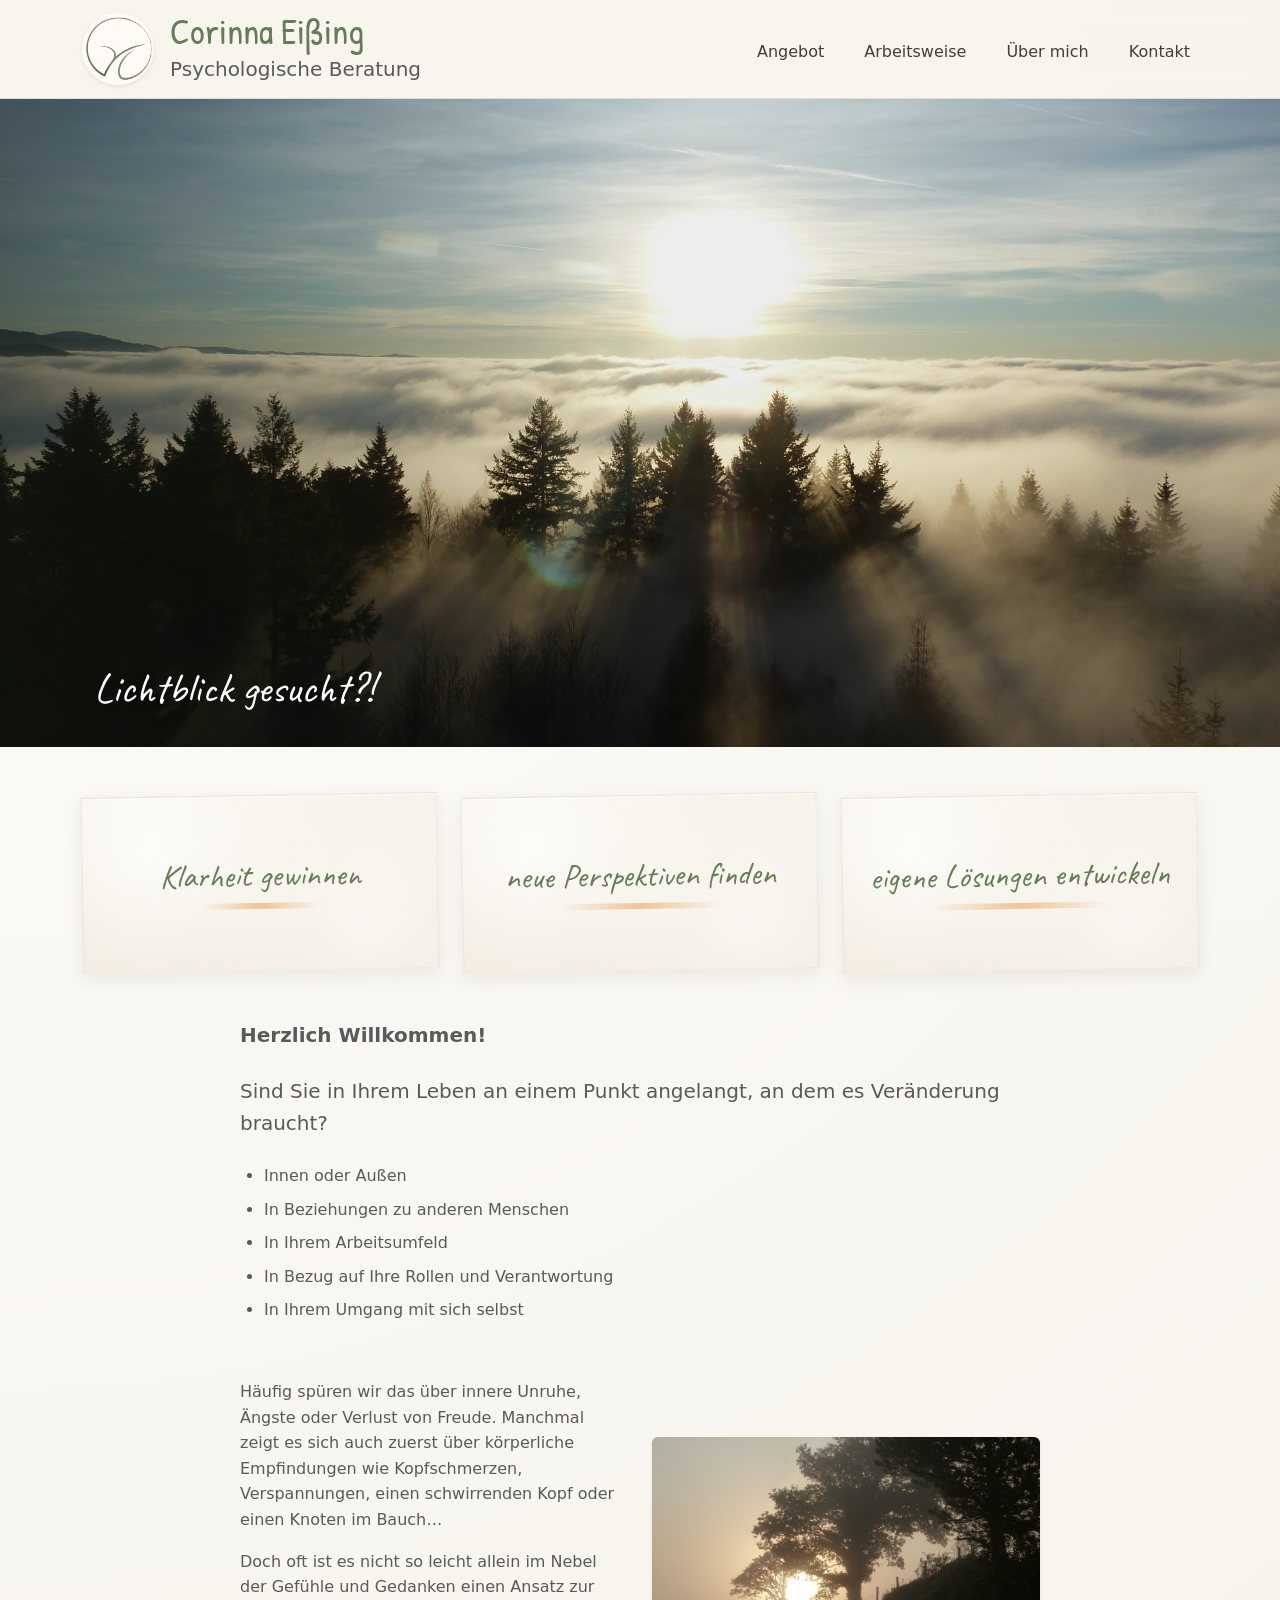
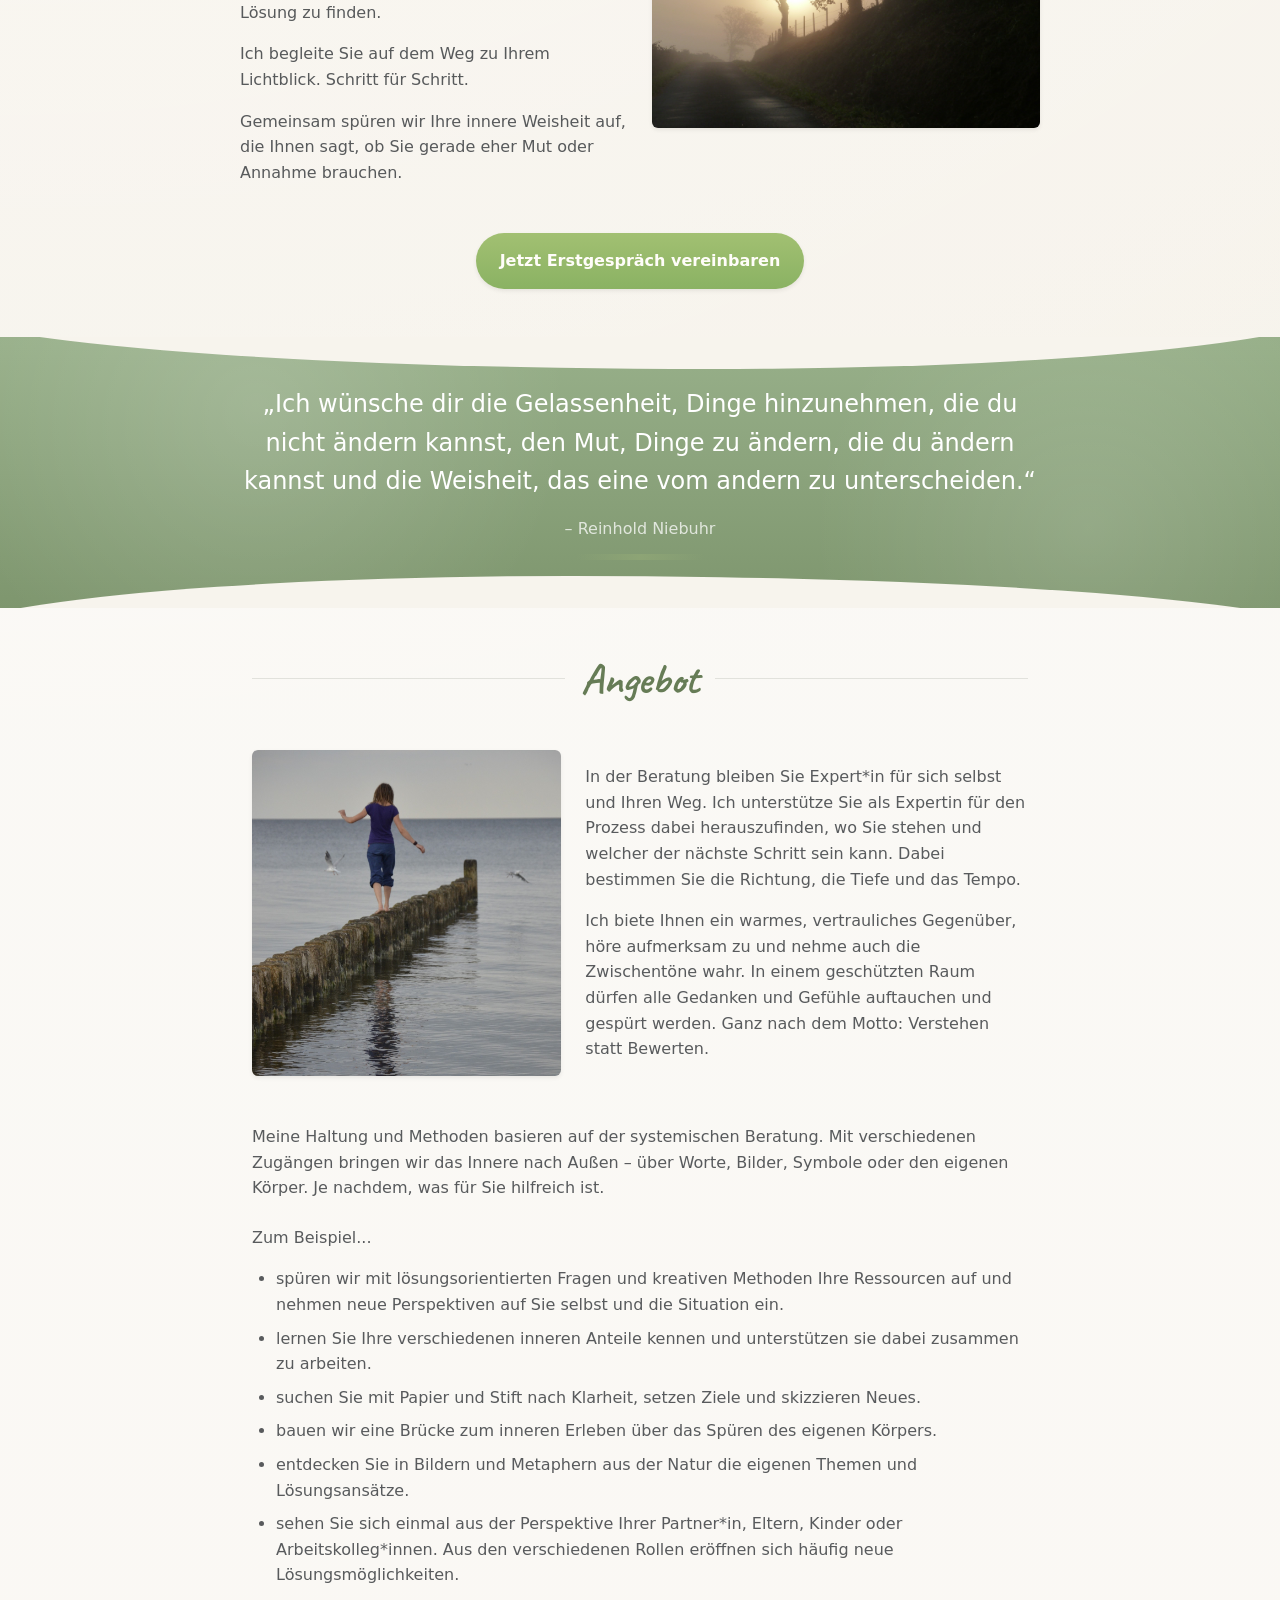
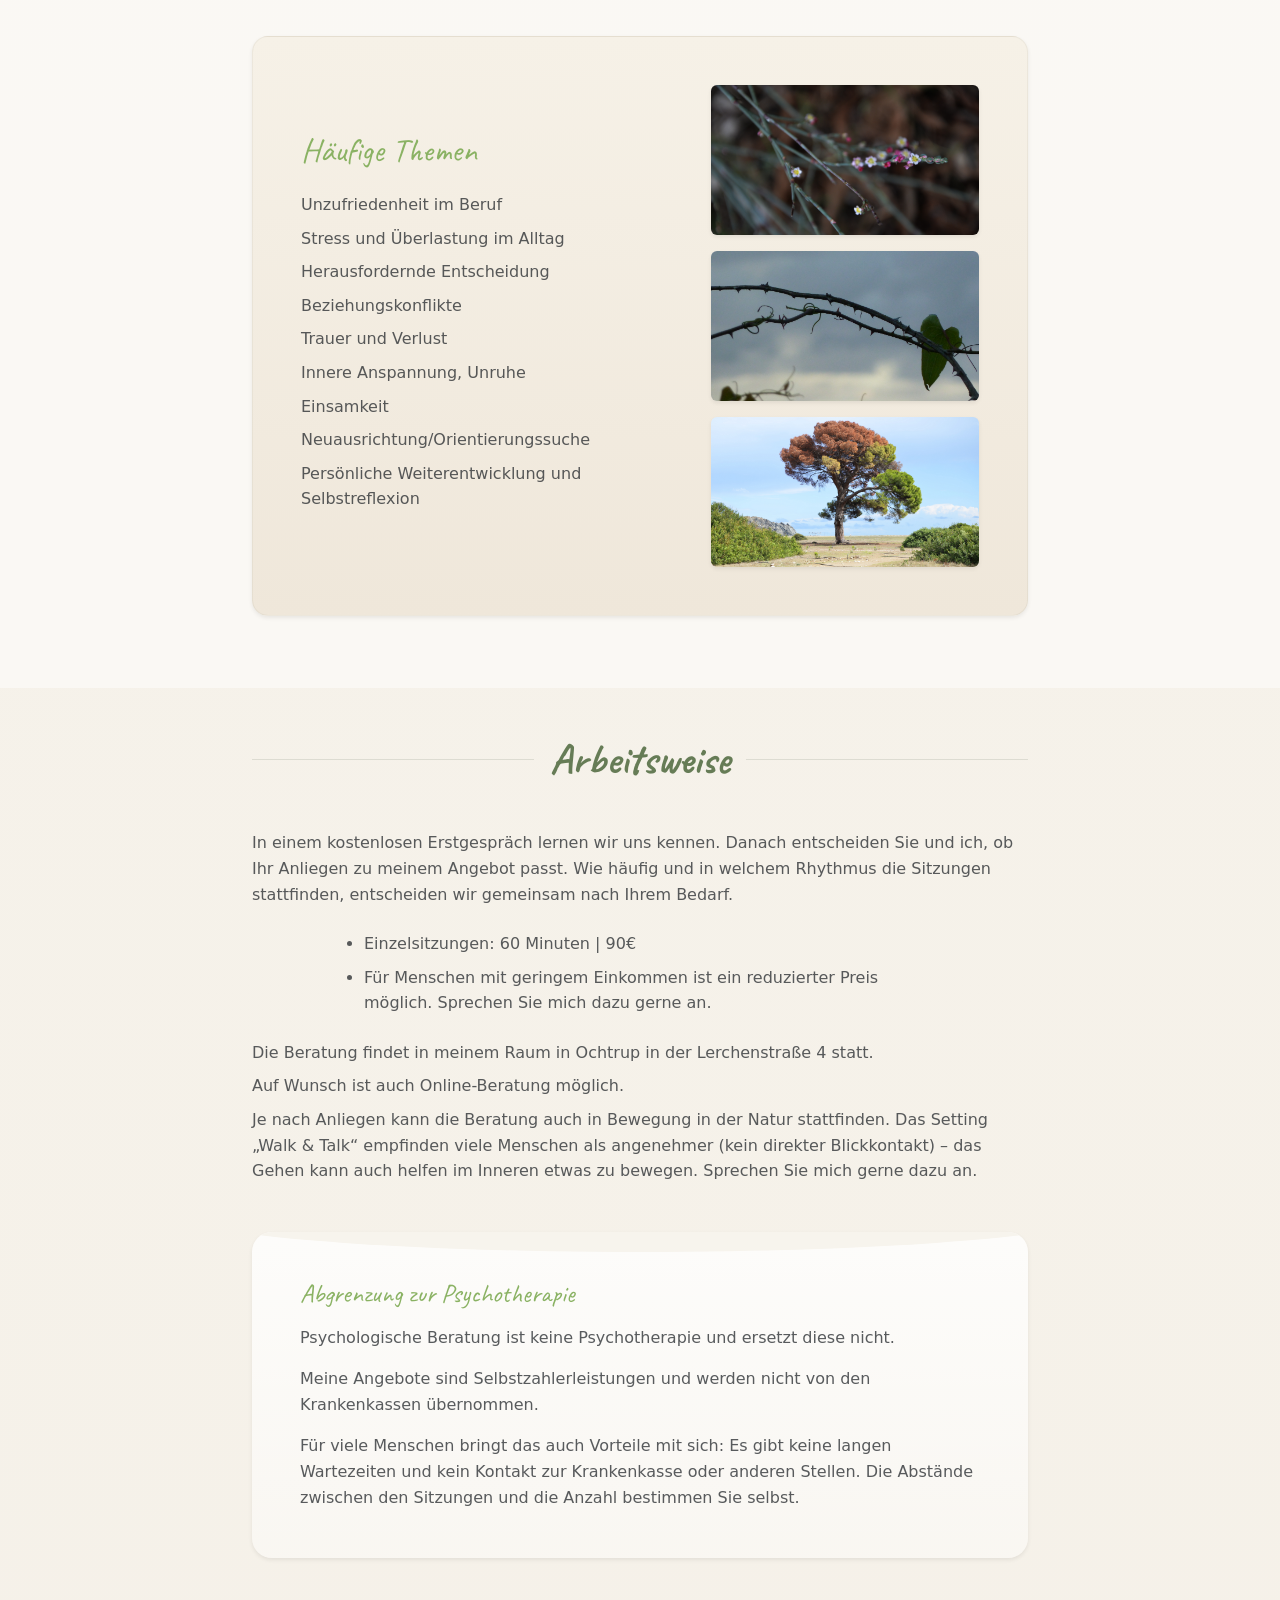
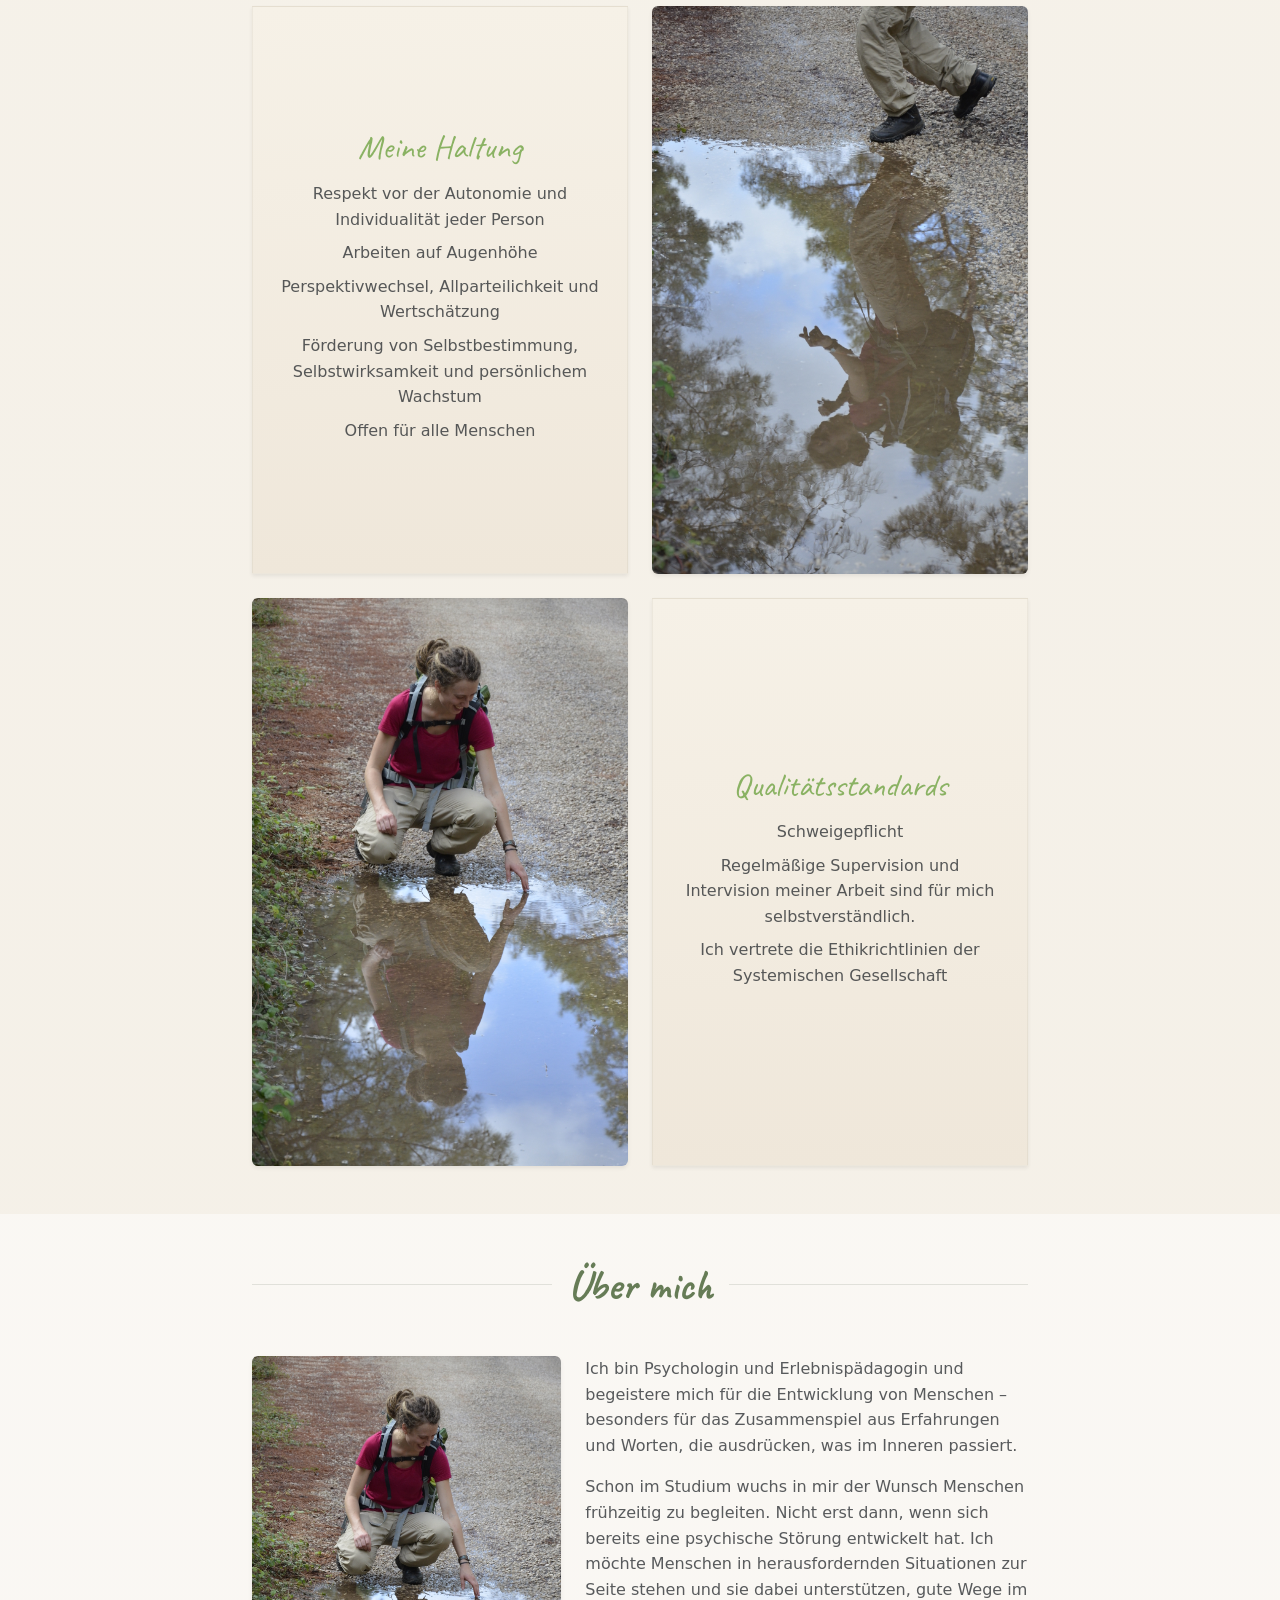
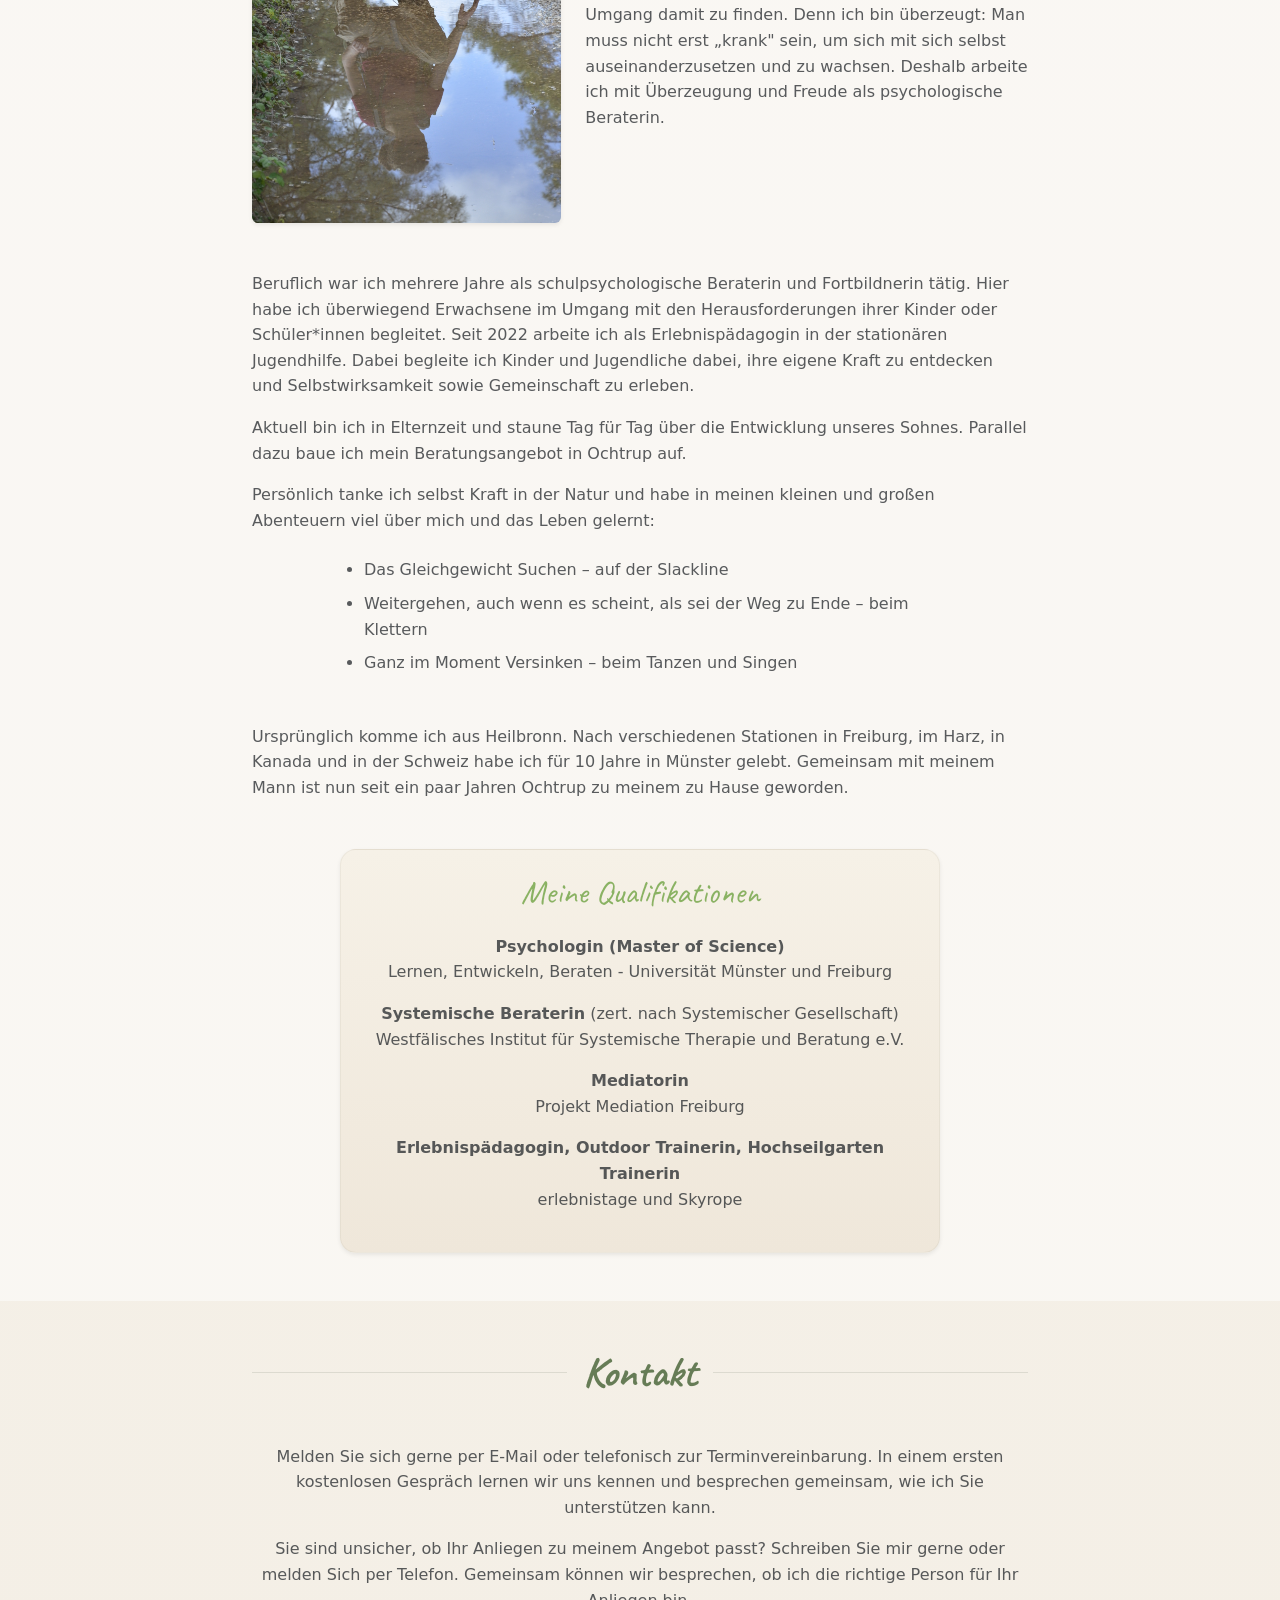
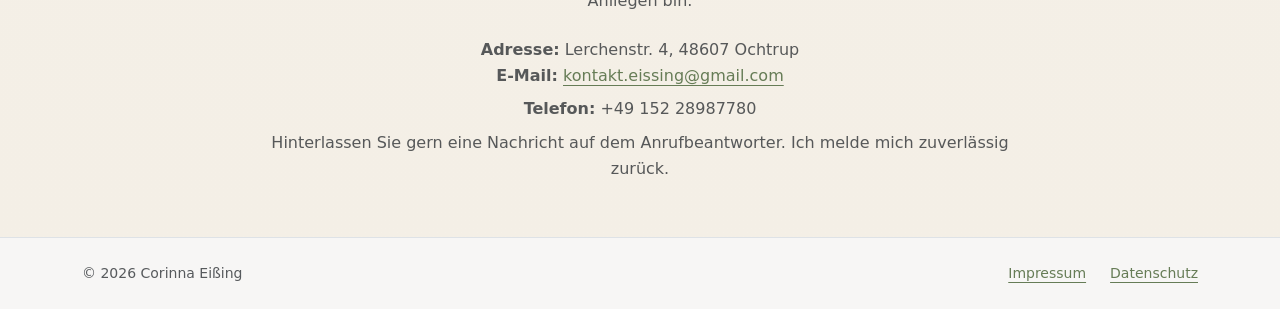
==== index.html @ 3eef124c "heading-2 verkleinert um zwischenüberschriften zu verkleinern" ====
<!DOCTYPE html>
<html lang="de">

<head>
  <meta charset="UTF-8" />
  <meta name="viewport" content="width=device-width, initial-scale=1" />
  <title>Corinna Eißing - Psychologische Beratung</title>
  <meta name="description" content="Psychologische Beratung in Ochtrup & online" />
  <link rel="preconnect" href="https://fonts.googleapis.com">
  <link rel="preconnect" href="https://fonts.gstatic.com" crossorigin>
  <link href="https://fonts.googleapis.com/css2?family=Caveat:wght@400..700&display=swap" rel="stylesheet">
  <link href="https://fonts.googleapis.com/css2?family=Patrick+Hand&display=swap" rel="stylesheet">
  <!-- Bootstrap 5 CSS -->
  <link href="https://cdn.jsdelivr.net/npm/bootstrap@5.3.3/dist/css/bootstrap.min.css" rel="stylesheet"
    integrity="sha384-QWTKZyjpPEjISv5WaRU9OFeRpok6YctnYmDr5pNlyT2bRjXh0JMhjY6hW+ALEwIH" crossorigin="anonymous">
  <link rel="stylesheet" href="styles.css" />
</head>

<body>
  <a class="skip-link" href="#main">Zum Inhalt springen</a>

  <header class="site-header sticky-top">
    <nav class="navbar navbar-expand-lg py-2">
      <div class="container">
        <a class="navbar-brand d-flex align-items-center gap-3" href="#">
          <img src="images/Logo.JPEG" alt="Logo" class="rounded-circle shadow-sm"
            style="width: 4.5rem; height: 4.5rem; object-fit: cover;" />
          <div>
            <div class="brand-title lh-1 m-0">Corinna Eißing</div>
            <p class="brand-subtitle m-0 mt-1 text-muted">Psychologische Beratung</p>
          </div>
        </a>
        <button class="navbar-toggler border-0" type="button" data-bs-toggle="collapse" data-bs-target="#site-nav"
          aria-controls="site-nav" aria-expanded="false" aria-label="Navigation öffnen">
          <span class="navbar-toggler-icon"></span>
        </button>

        <div class="collapse navbar-collapse justify-content-end" id="site-nav">
          <ul class="navbar-nav gap-lg-4 mt-3 mt-lg-0 text-center text-lg-start">
            <li class="nav-item"><a class="nav-link custom-nav-link" href="#offers">Angebot</a></li>
            <li class="nav-item"><a class="nav-link custom-nav-link" href="#arbeitsweise">Arbeitsweise</a></li>
            <li class="nav-item"><a class="nav-link custom-nav-link" href="#about">Über mich</a></li>
            <li class="nav-item"><a class="nav-link custom-nav-link" href="#contact">Kontakt</a></li>
          </ul>
        </div>
      </div>
    </nav>
  </header>

  <main id="main">
    <section class="hero position-relative">
      <div class="hero-image" role="img" aria-label="Waldweg in warmem Abendlicht"></div>
      <div class="position-absolute top-0 start-0 w-100 h-100 d-flex align-items-center">
        <div class="container position-relative w-100 h-100">
          <div class="hero-copy position-absolute bottom-0 start-0 p-3 p-md-4">
            <p class="text-white m-0 text-shadow">Lichtblick gesucht?!</p>
          </div>
        </div>
      </div>
    </section>

    <section class="py-5 bg-transparent">
      <div class="container">
        <div class="row g-4 mb-5 justify-content-center">
          <div class="col-md-4">
            <article class="prompt-card h-100 d-flex align-items-center justify-content-center p-4">
              <h2 class="m-0 schlagwort">Klarheit gewinnen</h2>
            </article>
          </div>
          <div class="col-md-4">
            <article class="prompt-card h-100 d-flex align-items-center justify-content-center p-4">
              <h2 class="m-0 schlagwort">neue Perspektiven finden</h2>
            </article>
          </div>
          <div class="col-md-4">
            <article class="prompt-card h-100 d-flex align-items-center justify-content-center p-4">
              <h2 class="m-0 schlagwort">eigene Lösungen entwickeln</h2>
            </article>
          </div>
        </div>

        <div class="mx-auto text-start" style="max-width: 800px;">
          <p class="mb-4 text-muted fs-5"><strong>Herzlich Willkommen!</strong></p>
          <p class="mb-4 text-muted fs-5">Sind Sie in Ihrem Leben an einem Punkt angelangt, an dem es
            Veränderung braucht?</p>
          <ul class="text-muted mb-5 text-start d-inline-block mx-auto ps-4">
            <li class="mb-2">Innen oder Außen</li>
            <li class="mb-2">In Beziehungen zu anderen Menschen</li>
            <li class="mb-2">In Ihrem Arbeitsumfeld</li>
            <li class="mb-2">In Bezug auf Ihre Rollen und Verantwortung</li>
            <li class="mb-2">In Ihrem Umgang mit sich selbst</li>
          </ul>

          <div class="row align-items-center mb-5 g-4 text-start">
            <div class="col-md-6">
              <p class="text-muted mb-3">Häufig spüren wir das über innere Unruhe, Ängste oder Verlust von Freude.
                Manchmal zeigt es sich auch zuerst über körperliche Empfindungen wie Kopfschmerzen, Verspannungen, einen
                schwirrenden Kopf oder einen Knoten im Bauch…</p>
              <p class="text-muted mb-3">Doch oft ist es nicht so leicht allein im Nebel der Gefühle und Gedanken einen
                Ansatz zur Lösung zu finden.</p>
              <p class="text-muted mb-3">Ich begleite Sie auf dem Weg zu Ihrem Lichtblick. Schritt für Schritt.</p>
              <p class="text-muted mb-0">Gemeinsam spüren wir Ihre innere Weisheit auf, die Ihnen sagt, ob Sie gerade
                eher Mut oder Annahme brauchen.</p>
            </div>
            <div class="col-md-6">
              <img src="images/Nebel.JPG" alt="Nebel der Gefühle" class="img-fluid rounded shadow-sm w-100">
            </div>
          </div>

          <div class="text-center">
            <a href="#contact" class="btn btn-primary rounded-pill px-4 py-3 fw-bold shadow-sm custom-btn">Jetzt
              Erstgespräch vereinbaren</a>
          </div>
        </div>
      </div>
    </section>

    <section class="cta-band py-5 text-white text-center position-relative overflow-hidden">
      <div class="container position-relative z-1">
        <p class="fs-4 mb-0 mx-auto accent-line " style="max-width: 800px; text-wrap: balance;">
          „Ich wünsche dir die Gelassenheit, Dinge hinzunehmen, die du nicht ändern kannst, den Mut, Dinge zu ändern,
          die du ändern kannst und die Weisheit, das eine vom andern zu unterscheiden.“<br />
          <cite class="fs-6 opacity-75 mt-3 d-block fst-normal">– Reinhold Niebuhr</cite>
        </p>
      </div>
    </section>

    <section id="offers" class="py-5 bg-white bg-opacity-50">
      <div class="container" style="max-width: 800px;">
        <h2 class="section-title text-center mb-5">Angebot</h2>
        <div class="row align-items-center mb-5 g-4">
          <div class="col-md-5">
            <img src="images/Schritt.JPG" alt="Der nächste Schritt" class="img-fluid rounded shadow-sm w-100"
              style="max-height: 350px; object-fit: cover;">
          </div>
          <div class="col-md-7 text-start">
            <p class="text-muted mb-3">In der Beratung bleiben Sie Expert*in für sich selbst und Ihren Weg. Ich
              unterstütze Sie als Expertin für den Prozess dabei herauszufinden, wo Sie stehen und welcher der nächste
              Schritt sein kann. Dabei bestimmen Sie die Richtung, die Tiefe und das Tempo.</p>
            <p class="text-muted mb-0">Ich biete Ihnen ein warmes, vertrauliches Gegenüber, höre aufmerksam zu und nehme
              auch die Zwischentöne wahr. In einem geschützten Raum dürfen alle Gedanken und Gefühle auftauchen und
              gespürt werden. Ganz nach dem Motto: Verstehen statt Bewerten. </p>
          </div>
        </div>
        <p class="text-muted text-start mb-4">Meine Haltung und Methoden basieren auf der systemischen Beratung. Mit
          verschiedenen Zugängen bringen wir das Innere nach Außen – über Worte, Bilder, Symbole oder den eigenen
          Körper. Je nachdem, was für Sie hilfreich ist.</p>
        <p class="text-muted text-start mb-3">Zum Beispiel... </p>
        <ul class="text-muted mb-5 ps-4 text-start">
          <li class="mb-2">spüren wir mit lösungsorientierten Fragen und kreativen Methoden Ihre Ressourcen auf und
            nehmen neue Perspektiven auf Sie selbst und die Situation ein.</li>
          <li class="mb-2">lernen Sie Ihre verschiedenen inneren Anteile kennen und unterstützen sie dabei zusammen zu
            arbeiten.</li>
          <li class="mb-2">suchen Sie mit Papier und Stift nach Klarheit, setzen Ziele und skizzieren Neues.</li>
          <li class="mb-2">bauen wir eine Brücke zum inneren Erleben über das Spüren des eigenen Körpers.</li>
          <li class="mb-2">entdecken Sie in Bildern und Metaphern aus der Natur die eigenen Themen und Lösungsansätze.
          </li>
          <li class="mb-2">sehen Sie sich einmal aus der Perspektive Ihrer Partner*in, Eltern, Kinder oder
            Arbeitskolleg*innen. Aus den verschiedenen Rollen eröffnen sich häufig neue Lösungsmöglichkeiten.</li>
        </ul>

        <div class="info-box p-4 p-md-5 rounded-4 shadow-sm mb-4">
          <div class="row align-items-center g-4">
            <div class="col-md-7 text-center text-md-start">
              <h3 class="mb-4 text-center text-md-start kasten-titel">Häufige Themen</h3>
              <ul class="list-unstyled m-0 text-muted text-center text-md-start">
                <li class="mb-2">Unzufriedenheit im Beruf</li>
                <li class="mb-2">Stress und Überlastung im Alltag</li>
                <li class="mb-2">Herausfordernde Entscheidung</li>
                <li class="mb-2">Beziehungskonflikte</li>
                <li class="mb-2">Trauer und Verlust</li>
                <li class="mb-2">Innere Anspannung, Unruhe</li>
                <li class="mb-2">Einsamkeit</li>
                <li class="mb-2">Neuausrichtung/Orientierungssuche</li>
                <li class="mb-2">Persönliche Weiterentwicklung und Selbstreflexion</li>
              </ul>
            </div>
            <div class="col-md-5">
              <div class="d-flex flex-column gap-3">
                <img src="images/Zweig.JPG" alt="Zweig" class="img-fluid rounded shadow-sm w-100"
                  style="max-height: 150px; object-fit: cover;">
                <img src="images/Herz.JPG" alt="Herz" class="img-fluid rounded shadow-sm w-100"
                  style="max-height: 150px; object-fit: cover;">
                <img src="images/Baum.JPG" alt="Baum" class="img-fluid rounded shadow-sm w-100"
                  style="max-height: 150px; object-fit: cover;">
              </div>
            </div>
          </div>
        </div>
      </div>
    </section>

    <section id="arbeitsweise" class="py-5 bg-transparent">
      <div class="container" style="max-width: 800px;">
        <h2 class="section-title text-start mb-5">Arbeitsweise</h2>
        <p class="text-muted text-start mb-4">In einem kostenlosen Erstgespräch lernen wir uns kennen. Danach
          entscheiden Sie und ich, ob Ihr Anliegen zu meinem Angebot passt. Wie häufig und in welchem Rhythmus die
          Sitzungen stattfinden, entscheiden wir gemeinsam nach Ihrem Bedarf.</p>
        <ul class="text-muted mb-4 ps-4 text-start mx-auto" style="max-width: 600px;">
          <li class="mb-2">Einzelsitzungen: 60 Minuten | 90€</li>
          <li class="mb-2">Für Menschen mit geringem Einkommen ist ein reduzierter Preis möglich. Sprechen Sie mich dazu
            gerne an.</li>
        </ul>
        <p class="text-muted text-start mb-2">Die Beratung findet in meinem Raum in Ochtrup in der Lerchenstraße 4
          statt.</p>
        <p class="text-muted text-start mb-2">Auf Wunsch ist auch Online-Beratung möglich.</p>
        <p class="text-muted text-start mb-5">Je nach Anliegen kann die Beratung auch in Bewegung in der Natur
          stattfinden. Das Setting „Walk &amp; Talk“ empfinden viele Menschen als angenehmer (kein direkter
          Blickkontakt) – das Gehen kann auch helfen im Inneren etwas zu bewegen. Sprechen Sie mich gerne dazu an.</p>

        <div class="curved-section p-4 p-md-5 mb-5 shadow-sm text-start position-relative overflow-hidden">
          <h3 class="mb-3 kasten-titel">Abgrenzung zur Psychotherapie</h3>
          <p class="text-muted mb-3">Psychologische Beratung ist keine Psychotherapie und ersetzt diese nicht.</p>
          <p class="text-muted mb-3">Meine Angebote sind Selbstzahlerleistungen und werden nicht von den Krankenkassen
            übernommen.</p>
          <p class="text-muted mb-0">Für viele Menschen bringt das auch Vorteile mit sich: Es gibt keine langen
            Wartezeiten und kein Kontakt zur Krankenkasse oder anderen Stellen. Die Abstände zwischen den Sitzungen und
            die Anzahl bestimmen Sie selbst.</p>
        </div>

        <div class="row row-cols-1 row-cols-md-2 g-4">
          <div class="col">
            <div class="info-box p-4 shadow-sm h-100 d-flex flex-column justify-content-center m-0">
              <h3 class="mb-3 text-center kasten-titel">Meine Haltung</h3>
              <ul class="list-unstyled text-center m-0 text-muted">
                <li class="mb-2">Respekt vor der Autonomie und Individualität jeder Person</li>
                <li class="mb-2">Arbeiten auf Augenhöhe</li>
                <li class="mb-2">Perspektivwechsel, Allparteilichkeit und Wertschätzung</li>
                <li class="mb-2">Förderung von Selbstbestimmung, Selbstwirksamkeit und persönlichem Wachstum</li>
                <li class="mb-2">Offen für alle Menschen</li>
              </ul>
            </div>
          </div>
          <div class="col d-flex">
            <img src="images/Spiegel.JPG" alt="Spiegel" class="img-fluid rounded w-100 shadow-sm"
              style="object-fit: cover; min-height: 250px;">
          </div>
          <div class="col d-flex">
            <img src="images/Spiegel2.JPG" alt="Spiegel2" class="img-fluid rounded w-100 shadow-sm"
              style="object-fit: cover; min-height: 250px;">
          </div>
          <div class="col">
            <div class="info-box p-4 shadow-sm h-100 d-flex flex-column justify-content-center m-0">
              <h3 class="mb-3 text-center kasten-titel">Qualitätsstandards</h3>
              <ul class="list-unstyled text-center m-0 text-muted">
                <li class="mb-2">Schweigepflicht</li>
                <li class="mb-2">Regelmäßige Supervision und Intervision meiner Arbeit sind für mich selbstverständlich.
                </li>
                <li class="mb-2">Ich vertrete die Ethikrichtlinien der Systemischen Gesellschaft</li>
              </ul>
            </div>
          </div>
        </div>
      </div>
    </section>

    <section id="about" class="py-5 bg-white bg-opacity-50">
      <div class="container" style="max-width: 800px;">
        <h2 class="section-title text-center mb-5">Über mich</h2>
        <div class="row align-items-start mb-5 g-4">
          <div class="col-md-5">
            <img src="images/profile-photo.JPG" alt="Corinna Eißing" class="img-fluid rounded shadow-sm w-100">
          </div>
          <div class="col-md-7 text-start">
            <p class="text-muted mb-3">Ich bin Psychologin und Erlebnispädagogin und begeistere mich für die Entwicklung
              von Menschen – besonders für das Zusammenspiel aus Erfahrungen und Worten, die ausdrücken, was im Inneren
              passiert.</p>
            <p class="text-muted mb-0">Schon im Studium wuchs in mir der Wunsch Menschen frühzeitig zu begleiten. Nicht
              erst dann, wenn sich bereits eine psychische Störung entwickelt hat. Ich möchte Menschen in
              herausfordernden Situationen zur Seite stehen und sie dabei unterstützen, gute Wege im Umgang damit zu
              finden. Denn ich bin überzeugt:  Man muss nicht erst „krank" sein, um sich mit sich selbst
              auseinanderzusetzen und zu wachsen. Deshalb arbeite ich mit Überzeugung und Freude als psychologische
              Beraterin.</p>
          </div>
        </div>
        <p class="text-muted text-start mb-3">Beruflich war ich mehrere Jahre als schulpsychologische Beraterin und
          Fortbildnerin tätig. Hier habe ich überwiegend Erwachsene im Umgang mit den Herausforderungen ihrer Kinder oder Schüler*innen begleitet. 
          Seit 2022 arbeite ich als Erlebnispädagogin in der stationären Jugendhilfe. Dabei
          begleite ich Kinder und Jugendliche dabei, ihre eigene Kraft zu entdecken und Selbstwirksamkeit sowie
          Gemeinschaft zu erleben. </p>
        <p class="text-muted text-start mb-3">Aktuell bin ich in Elternzeit und staune Tag für Tag über die Entwicklung
          unseres Sohnes. Parallel dazu baue ich mein Beratungsangebot in Ochtrup auf.</p>
        <p class="text-muted text-start mb-4">Persönlich tanke ich selbst Kraft in der Natur und habe in meinen kleinen
          und großen Abenteuern viel über mich und das Leben gelernt:</p>
        <ul class="text-muted mb-5 ps-4 text-start mx-auto" style="max-width: 600px;">
          <li class="mb-2">Das Gleichgewicht Suchen – auf der Slackline</li>
          <li class="mb-2">Weitergehen, auch wenn es scheint, als sei der Weg zu Ende – beim Klettern</li>
          <li class="mb-2">Ganz im Moment Versinken – beim Tanzen und Singen</li>
        </ul>
        <p class="text-muted text-start mb-5">Ursprünglich komme ich aus Heilbronn. Nach verschiedenen Stationen in
          Freiburg, im Harz, in Kanada und in der Schweiz habe ich für 10 Jahre in Münster gelebt. Gemeinsam mit meinem
          Mann ist nun seit ein paar Jahren Ochtrup zu meinem zu Hause geworden.</p>

        <div class="info-box p-4 rounded-4 shadow-sm text-center mx-auto m-0" style="max-width: 600px;">
          <h3 class="mb-4 kasten-titel">Meine Qualifikationen</h3>
          <ul class="list-unstyled text-muted m-0">
            <li class="mb-0"><strong>Psychologin (Master of Science)</strong></li>
            <li class="mb-3">Lernen, Entwickeln, Beraten - Universität Münster und Freiburg</li>
            <li class="mb-0"><strong>Systemische Beraterin</strong> (zert. nach Systemischer Gesellschaft) </li>
            <li class="mb-3">Westfälisches Institut für Systemische Therapie und Beratung e.V.</li>
            <li class="mb-0"><strong>Mediatorin</strong> </li>
            <li class="mb-3">Projekt Mediation Freiburg</li>
            <li class="mb-0"><strong>Erlebnispädagogin, Outdoor Trainerin, Hochseilgarten Trainerin</strong></li>
            <li class="mb-3">erlebnistage und Skyrope </li>
          </ul>
        </div>
      </div>
    </section>

    <section id="contact" class="py-5 bg-transparent">
      <div class="container text-center" style="max-width: 800px;">
        <h2 class="section-title mb-5">Kontakt</h2>
        <p class="text-muted mb-3">Melden Sie sich gerne per E-Mail oder telefonisch zur Terminvereinbarung. In einem
          ersten kostenlosen Gespräch lernen wir uns kennen und besprechen gemeinsam, wie ich Sie unterstützen kann.</p>
        <p class="text-muted mb-4">Sie sind unsicher, ob Ihr Anliegen zu meinem Angebot passt? Schreiben Sie mir gerne
          oder melden Sich per Telefon. Gemeinsam können wir besprechen, ob ich die richtige Person für Ihr Anliegen
          bin.</p>

        <div class="mt-4">
          <p class="text-muted mb-0"><strong>Adresse:</strong> Lerchenstr. 4, 48607 Ochtrup</p>
          <p class="text-muted mb-2"><strong>E-Mail:</strong> <a href="mailto:kontakt.eissing@gmail.com"
             class="text-decoration-none custom-link">kontakt.eissing@gmail.com</a></p>
          <p class="text-muted mb-2"><strong>Telefon:</strong> +49 152 28987780 </p>
          <p class="text-muted mb-2">Hinterlassen Sie gern eine Nachricht auf dem Anrufbeantworter. Ich melde mich zuverlässig zurück.</p>
        </div>
      </div>
    </section>
  </main>

  <footer class="py-4 border-top bg-light bg-opacity-75">
    <div class="container d-flex flex-column flex-md-row justify-content-between align-items-center">
      <p class="text-muted mb-3 mb-md-0 small">© 2026 Corinna Eißing</p>
      <nav aria-label="Footer Navigation">
        <ul class="list-unstyled d-flex gap-4 mb-0 small">
          <li><a href="impressum.html" class="text-muted text-decoration-none custom-link">Impressum</a></li>
          <li><a href="datenschutz.html" class="text-muted text-decoration-none custom-link">Datenschutz</a></li>
        </ul>
      </nav>
    </div>
  </footer>

  <!-- Bootstrap Bundle with Popper -->
  <script src="https://cdn.jsdelivr.net/npm/bootstrap@5.3.3/dist/js/bootstrap.bundle.min.js"
    integrity="sha384-YvpcrYf0tY3lHB60NNkmxc5s9fDVZLESaAA55NDzOxhy9GkcIdslK1eN7N6jIeHz"
    crossorigin="anonymous"></script>
  <script src="script.js"></script>
</body>

</html>
---- styles.css ----
/* =========================
   Base / reset
   ========================= */

*,
*::before,
*::after {
  box-sizing: border-box;
}

html {
  color-scheme: light;
  scroll-behavior: smooth;
}

body {
  margin: 0;
  min-width: 320px;
  font-family: var(--font-sans);
  line-height: 1.6;
  color: var(--text);
  background:
    radial-gradient(circle at top left, rgba(255, 255, 255, 0.65), transparent 30%),
    linear-gradient(to bottom, #f7f4ed, #f4efe6);
}

/* =========================
   Design tokens
   ========================= */

:root {
  /* Color palette */
  --bg: #f7f4ed;
  --surface: rgba(255, 250, 243, 0.86);
  --surface-strong: #f8f3ea;
  --text: #3e4038;
  --text-secondary: #5a5e52;
  --text-tertiary: #4a5141;
  --muted: #5e6357;
  --accent-line: #91a876;

  /* Brand colors */
  --brand-green: #667c56;
  --brand-green-soft: #90a77b;
  --brand-green-bright: #8ab263;
  --brand-orange: #dc8a35;
  --brand-orange-dark: #bf7225;
  --line: rgba(84, 93, 76, 0.15);

  /* Border radius - consistent hierarchy */
  --radius-sm: 0.4rem;
  --radius: 1.25rem;
  --radius-lg: 1.75rem;
  --radius-pill: 999px;

  /* Shadow system */
  --shadow: 0 10px 30px rgba(60, 53, 40, 0.08), 0 2px 8px rgba(60, 53, 40, 0.05);
  --shadow-sm: 0 2px 8px rgba(60, 53, 40, 0.05);
  --shadow-md: 0 6px 18px rgba(60, 53, 40, 0.08);
  --shadow-lg: 0 12px 28px rgba(60, 53, 40, 0.12);
  --shadow-inset: inset 0 1px 0 rgba(255, 255, 255, 0.6);

  --text-sm: clamp(0.95rem, 0.9rem + 0.2vw, 1rem);
  --text-md: clamp(1rem, 0.95rem + 0.3vw, 1.125rem);
  --text-lg: clamp(1.2rem, 1rem + 0.8vw, 1.8rem);
  --text-xl: clamp(1.9rem, 1.3rem + 2vw, 3.4rem);
  --text-script: clamp(1.8rem, 1.2rem + 1.8vw, 3rem);
  --script-font: 'Patrick Hand', "Brush Script MT", "Segoe Script", "Snell Roundhand", cursive;

  /* Primary type scale and font stacks */
  --font-sans: system-ui, -apple-system, "Segoe UI", Roboto, "Helvetica Neue", Arial, sans-serif;
  --heading-1: clamp(2.2rem, 1.8rem + 2vw, 3rem);
  --heading-2: clamp(1.2rem, 1.1rem + 1.2vw, 2.4rem);
  --heading-3: clamp(1.2rem, 1rem + 0.8vw, 1.8rem);

  /* Transition timing */
  --transition-fast: 150ms ease;
  --transition-base: 200ms ease;
  --transition-slow: 400ms ease;
}

/* =========================
   Typography
   ========================= */


.caveat-400 {
  font-family: "Caveat", cursive;
  font-optical-sizing: auto;
  font-weight: 400;
  font-style: normal;
}
.caveat-700 {
  font-family: "Caveat", cursive;
  font-optical-sizing: auto;
  font-weight: 700;
  font-style: normal;
}

/* Role-based handwritten / display headings */
.handwritten,
.offer-card h3 {
  font-family: var(--script-font);
  font-weight: 400;
  color: var(--brand-green);
  line-height: 1.1;
}

.schlagwort {
  font-family: "Caveat";
  font-weight: 400;
  color: var(--brand-green);
  line-height: 1.1;
}
.section-title {
  font-size: var(--text-script);
  font-family: "Caveat", cursive;
  font-optical-sizing: auto;
  font-weight: 700;
  font-style: normal;
  display: flex;
  align-items: center;
  justify-content: center;
  gap: 1rem;
  color: var(--brand-green);
  line-height: 1.1;
}

.kasten-titel {
  font-family: "Caveat", cursive;
  font-optical-sizing: auto;
  font-weight: 400;
  font-style: normal;
  color: var(--brand-green);
  line-height: 1.1;
  font-size: var(--text-lg);
}
.prompt-card h2,
.info-box h3,
.offer-card h3 {
  font-size: var(--heading-2);
}

h1, h2, h3, h4, h5, h6 {
  color: var(--brand-green);
  font-family: var(--font-sans);
}

.curved-section h3 {
  color: var(--brand-green-bright);
}


.section-title::before,
.section-title::after {
  content: "";
  height: 1px;
  flex: 1 1 100px;
  background: var(--line);
}

.accent-line {
  position: relative;
  display: inline-block;
}

.accent-line::after {
  content: "";
  display: block;
  width: 8rem;
  height: 0.35rem;
  margin: 0.75rem auto 0;
  border-radius: var(--radius-pill);
  background: linear-gradient(90deg, transparent, var(--accent-line), transparent);
  opacity: 0.7;
}

/* =========================
   Accessibility helper
   ========================= */

.skip-link {
  position: absolute;
  left: 1rem;
  top: -10rem;
  z-index: 1000;
  background: #ffffff;
  color: #000000;
  padding: 0.75rem 1rem;
  border-radius: 0.75rem;
  box-shadow: var(--shadow);
}

.skip-link:focus {
  top: 1rem;
}

/* =========================
   Header & Nav
   ========================= */

.site-header {
  background: rgba(248, 244, 237, 0.92);
  backdrop-filter: blur(12px);
  border-bottom: 1px solid var(--line);
}

.brand-title {
  font-family: var(--script-font);
  font-size: clamp(1.8rem, 1.25rem + 1.25vw, 2.8rem);
  color: var(--brand-green);
}

.custom-nav-link {
  position: relative;
  color: var(--text) !important;
  font-size: var(--text-sm);
  text-decoration: none;
  display: inline-block;
  padding-bottom: 0.2rem;
}

.custom-nav-link::after {
  content: "";
  position: absolute;
  left: 0;
  bottom: 0;
  width: 100%;
  height: 2px;
  background: var(--brand-orange);
  transform: scaleX(0);
  transform-origin: center;
  transition: transform var(--transition-base);
}

.custom-nav-link:hover::after,
.custom-nav-link:focus-visible::after {
  transform: scaleX(1);
}

/* =========================
   Buttons & Links
   ========================= */

.custom-btn {
  display: inline-flex;
  align-items: center;
  justify-content: center;
  min-height: 3rem;
  transition:
    transform var(--transition-base),
    box-shadow var(--transition-base),
    background-color var(--transition-base);
  color: #fffdf9 !important;
  background: linear-gradient(180deg, #a2c072, var(--brand-green-bright));
  border: none;
}

.custom-btn:hover {
  transform: translateY(-2px);
  box-shadow: var(--shadow-lg) !important;
  background: linear-gradient(180deg, #b4cc82, #8db065);
}

.custom-btn:active {
  transform: translateY(0);
  background: linear-gradient(180deg, #8db065, #6f9a59);
}

.custom-link {
  color: var(--brand-green) !important;
  text-decoration: underline !important;
  text-decoration-thickness: 1px !important;
  text-underline-offset: 0.25rem !important;
  transition: color var(--transition-base), text-decoration-color var(--transition-base);
}

.custom-link:hover,
.custom-link:focus-visible {
  color: var(--brand-orange) !important;
  text-decoration-color: var(--brand-orange) !important;
}

/* =========================
   Hero
   ========================= */

.hero-image {
  min-height: min(72svh, 46rem);
  background:
    linear-gradient(to right, rgba(28, 36, 24, 0.45), rgba(28, 36, 24, 0.08) 48%, rgba(28, 36, 24, 0.1)),
    url("images/hero.jpg") center / cover no-repeat;
}

.hero-copy p {
  font-family: "Caveat"; cursive;
  font-size: var(--text-script);
  font-weight: 400;
  text-shadow: 0 2px 8px rgba(0,0,0,0.15);
}

@media (max-width: 700px) {
  .hero-copy p {
    font-size: clamp(1.4rem, 1.2rem + 1.5vw, 2rem);
  }
}

/* =========================
   Intro cards
   ========================= */

.bg-gradient-custom {
  background:
    linear-gradient(to bottom, rgba(255, 255, 255, 0.45), rgba(255, 255, 255, 0)),
    transparent;
}

.prompt-card {
  position: relative;
  min-height: 11rem;
  /* soft paper look */
  background:
    radial-gradient(circle at 20% 30%, rgba(255,255,255,0.8), transparent 60%),
    radial-gradient(circle at 80% 70%, rgba(255,255,255,0.6), transparent 60%),
    linear-gradient(180deg, #f6f1e7, #efe7da);
  border: 1px solid rgba(120, 110, 90, 0.08);
  box-shadow: var(--shadow-md), var(--shadow-inset);
  transition: transform var(--transition-base), box-shadow var(--transition-base);
  cursor: pointer;
}

.prompt-card:active {
  transform: translateY(1px) scale(0.99);
}

.prompt-card h2::after {
  content: "";
  display: block;
  width: 60%;
  height: 0.35rem;
  margin: 0.6rem auto 0;
  background: linear-gradient(90deg, transparent, rgba(235, 159, 81, 0.8), transparent);
  border-radius: var(--radius-pill);
  opacity: 0.7;
}

/* subtle organic variation */
.prompt-card:nth-child(1) {
  transform: rotate(-1deg);
}
.prompt-card:nth-child(2) {
  transform: rotate(0.5deg);
}
.prompt-card:nth-child(3) {
  transform: rotate(-0.5deg);
}

/* hover = slight lift */
.prompt-card:hover {
  transform: translateY(-3px) scale(1.01);
  box-shadow: var(--shadow-lg), var(--shadow-inset);
}

/* =========================
   CTA band
   ========================= */

.cta-band {
  background:
    radial-gradient(circle at 20% 25%, rgba(255, 255, 255, 0.15), transparent 30%),
    radial-gradient(circle at 85% 70%, rgba(255, 255, 255, 0.12), transparent 25%),
    linear-gradient(180deg, #98b08a, #7e966e);
}

.cta-band::before,
.cta-band::after {
  content: "";
  position: absolute;
  left: -5%;
  width: 110%;
  height: 4rem;
  background: var(--bg);
}

.cta-band::before {
  top: -2rem;
  border-bottom-left-radius: 55% 100%;
  border-bottom-right-radius: 45% 100%;
}

.cta-band::after {
  bottom: -2rem;
  border-top-left-radius: 45% 100%;
  border-top-right-radius: 55% 100%;
}

/* =========================
   Info boxes
   ========================= */

.info-box {
  background: linear-gradient(180deg, #f6f1e7, #efe7da);
  border: 1px solid rgba(120, 110, 90, 0.08);
  box-shadow: var(--shadow-md), var(--shadow-inset);
}

.info-box h3 {
  color: var(--brand-green-bright);
}

/* =========================
   Curved section
   ========================= */

.curved-section {
  background: linear-gradient(180deg, rgba(255, 255, 255, 0.8), rgba(255, 255, 255, 0.4));
  border-radius: var(--radius);
}

.curved-section::before {
  content: "";
  position: absolute;
  top: -20px;
  left: -10%;
  width: 120%;
  height: 40px;
  background: var(--bg);
  border-bottom-left-radius: 50% 100%;
  border-bottom-right-radius: 50% 100%;
}

/* =========================
   Responsive titles
   ========================= */

@media (max-width: 600px) {
  .section-title {
    font-size: clamp(1.4rem, 1.2rem + 1vw, 2.2rem);
    gap: 0.5rem;
  }
}

/* =========================
   Motion preferences
   ========================= */

@media (prefers-reduced-motion: reduce) {
  html {
    scroll-behavior: auto;
  }
  *, *::before, *::after {
    animation: none !important;
    transition-duration: 0.01ms !important;
    transition-delay: 0ms !important;
  }
}

section[id] {
  scroll-margin-top: 5rem;
}
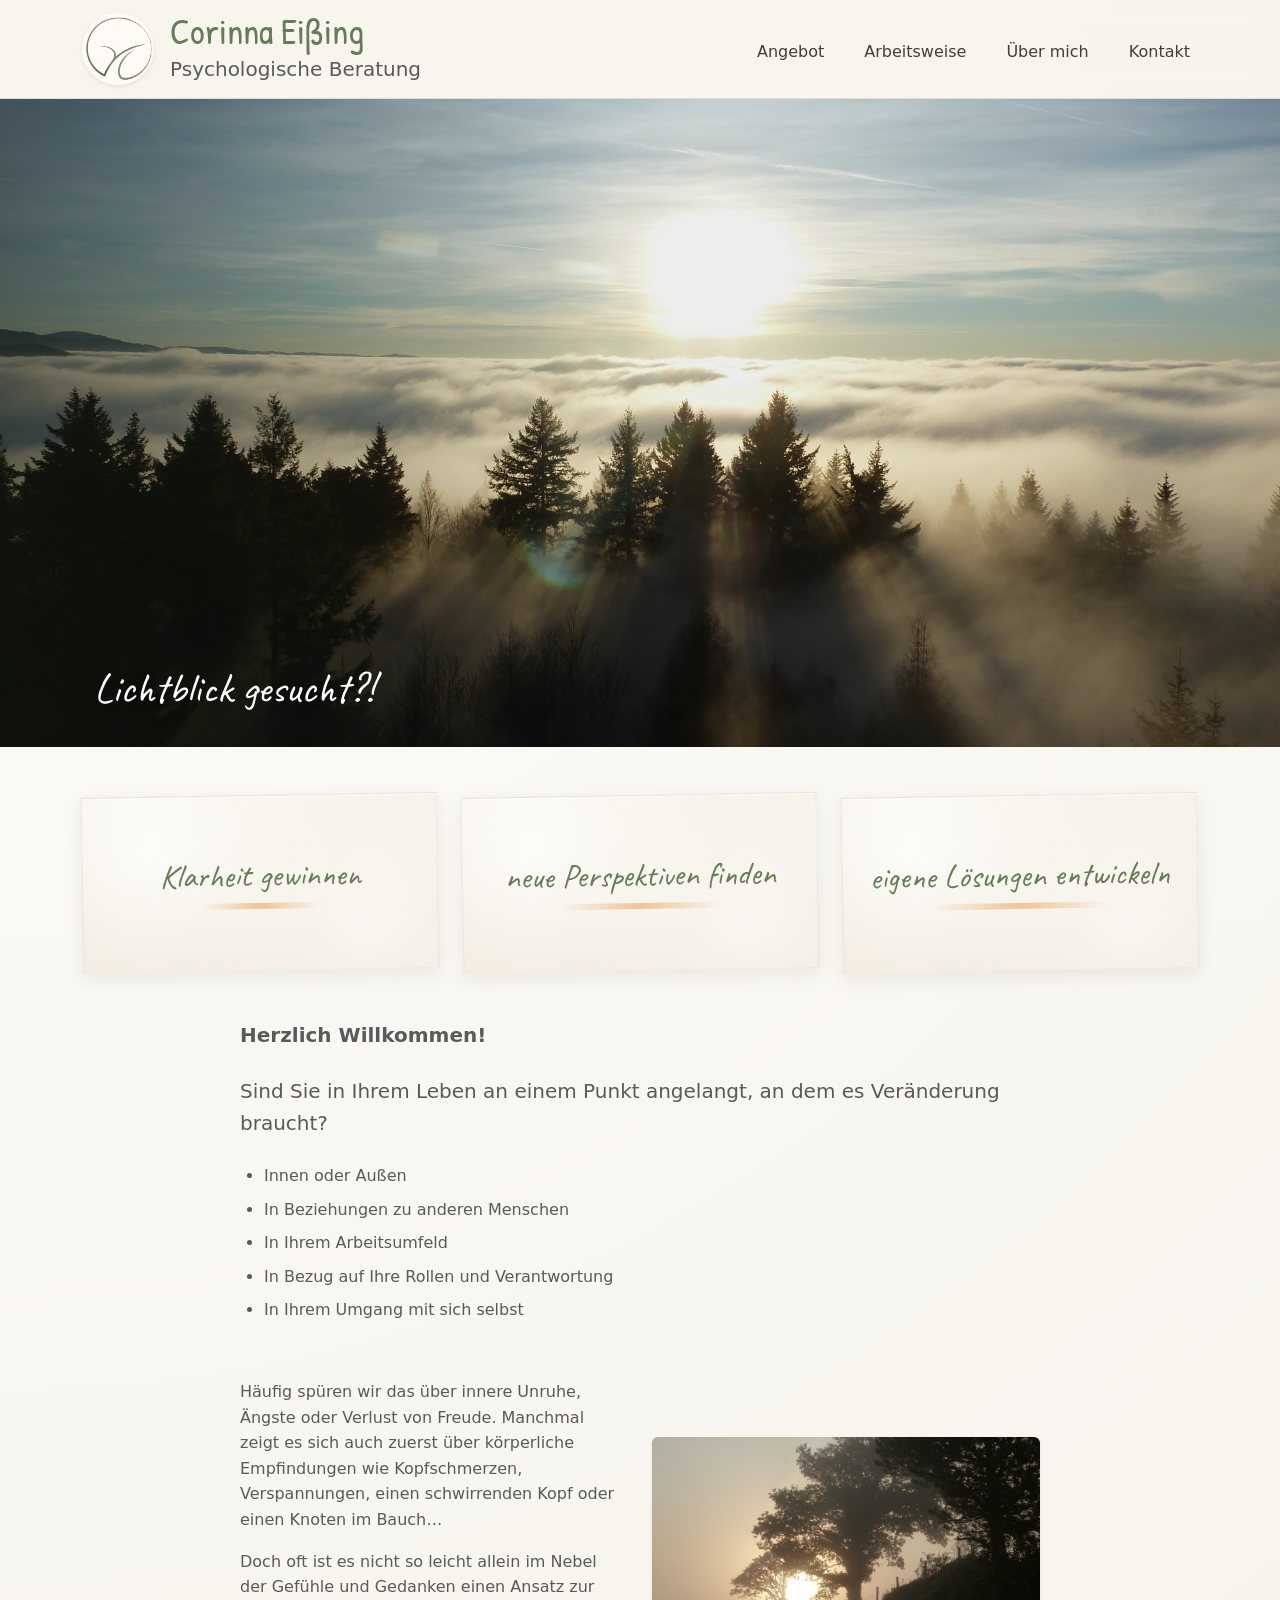
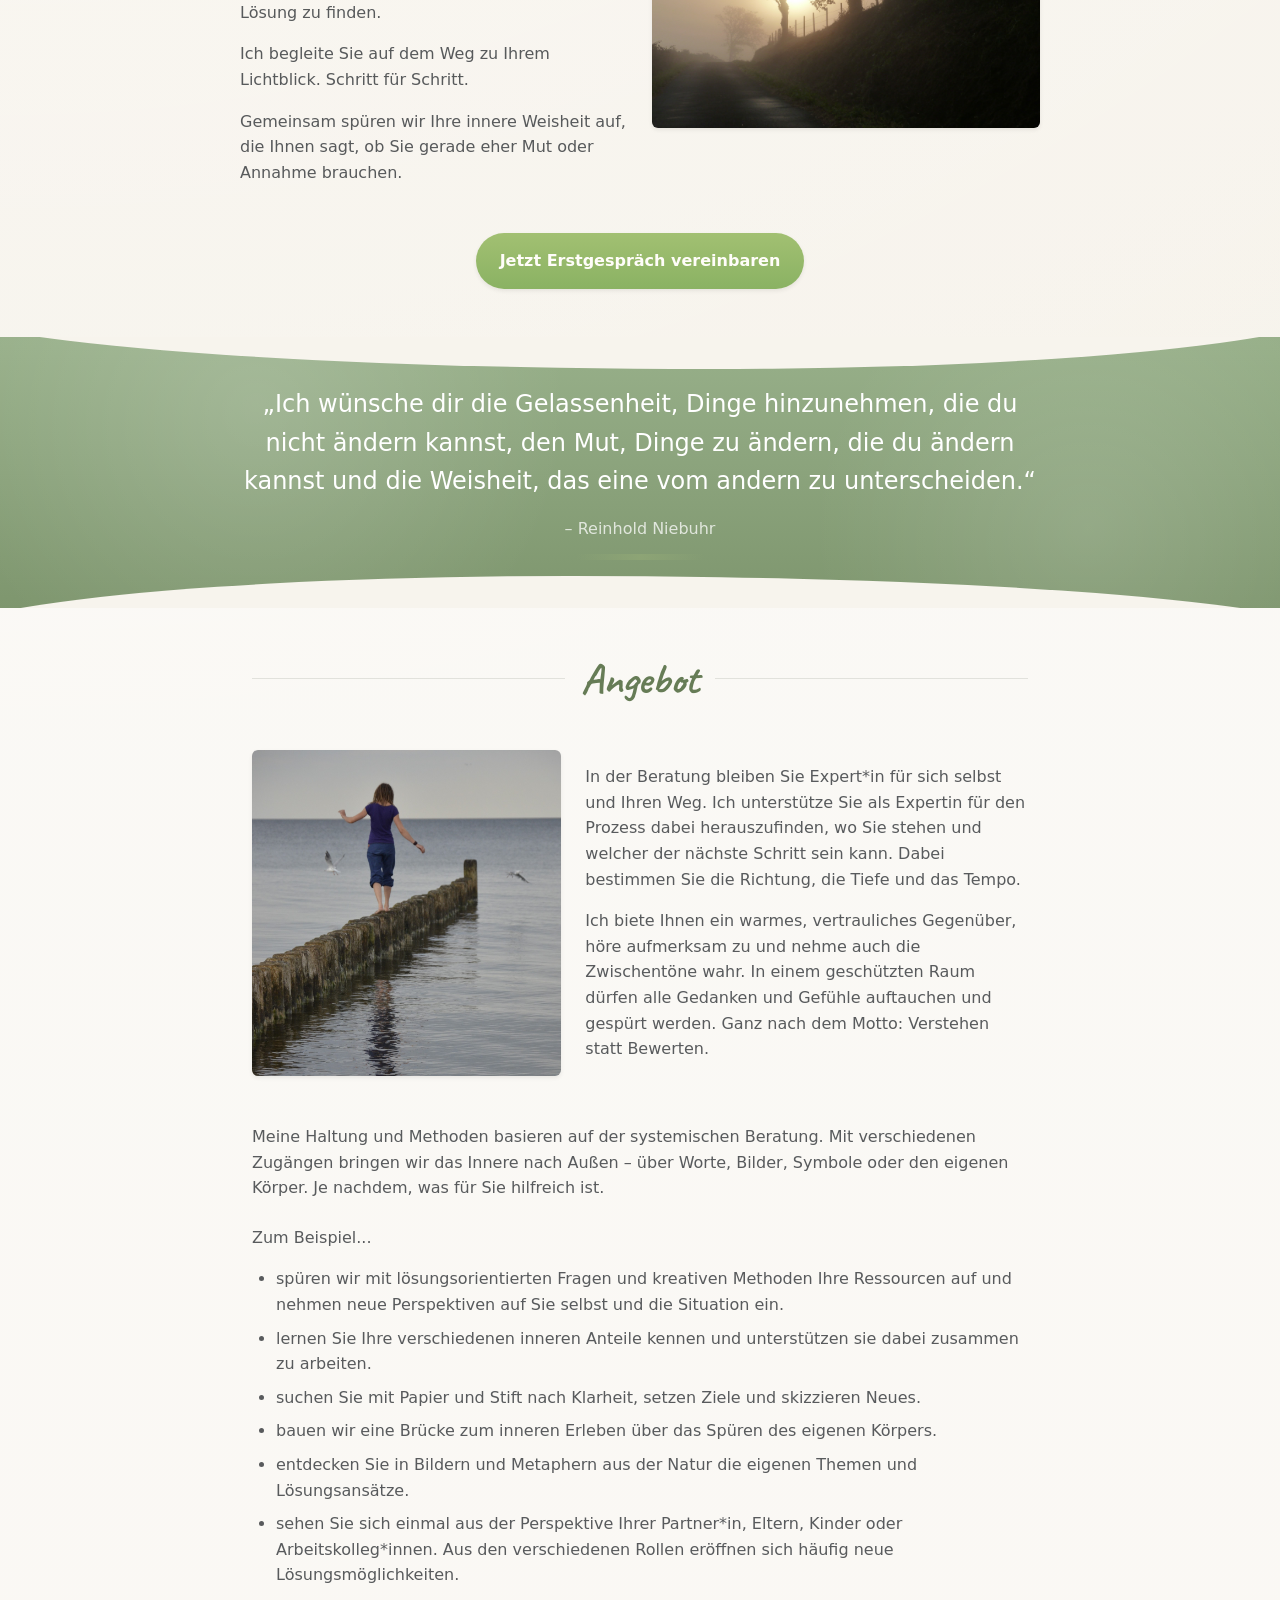
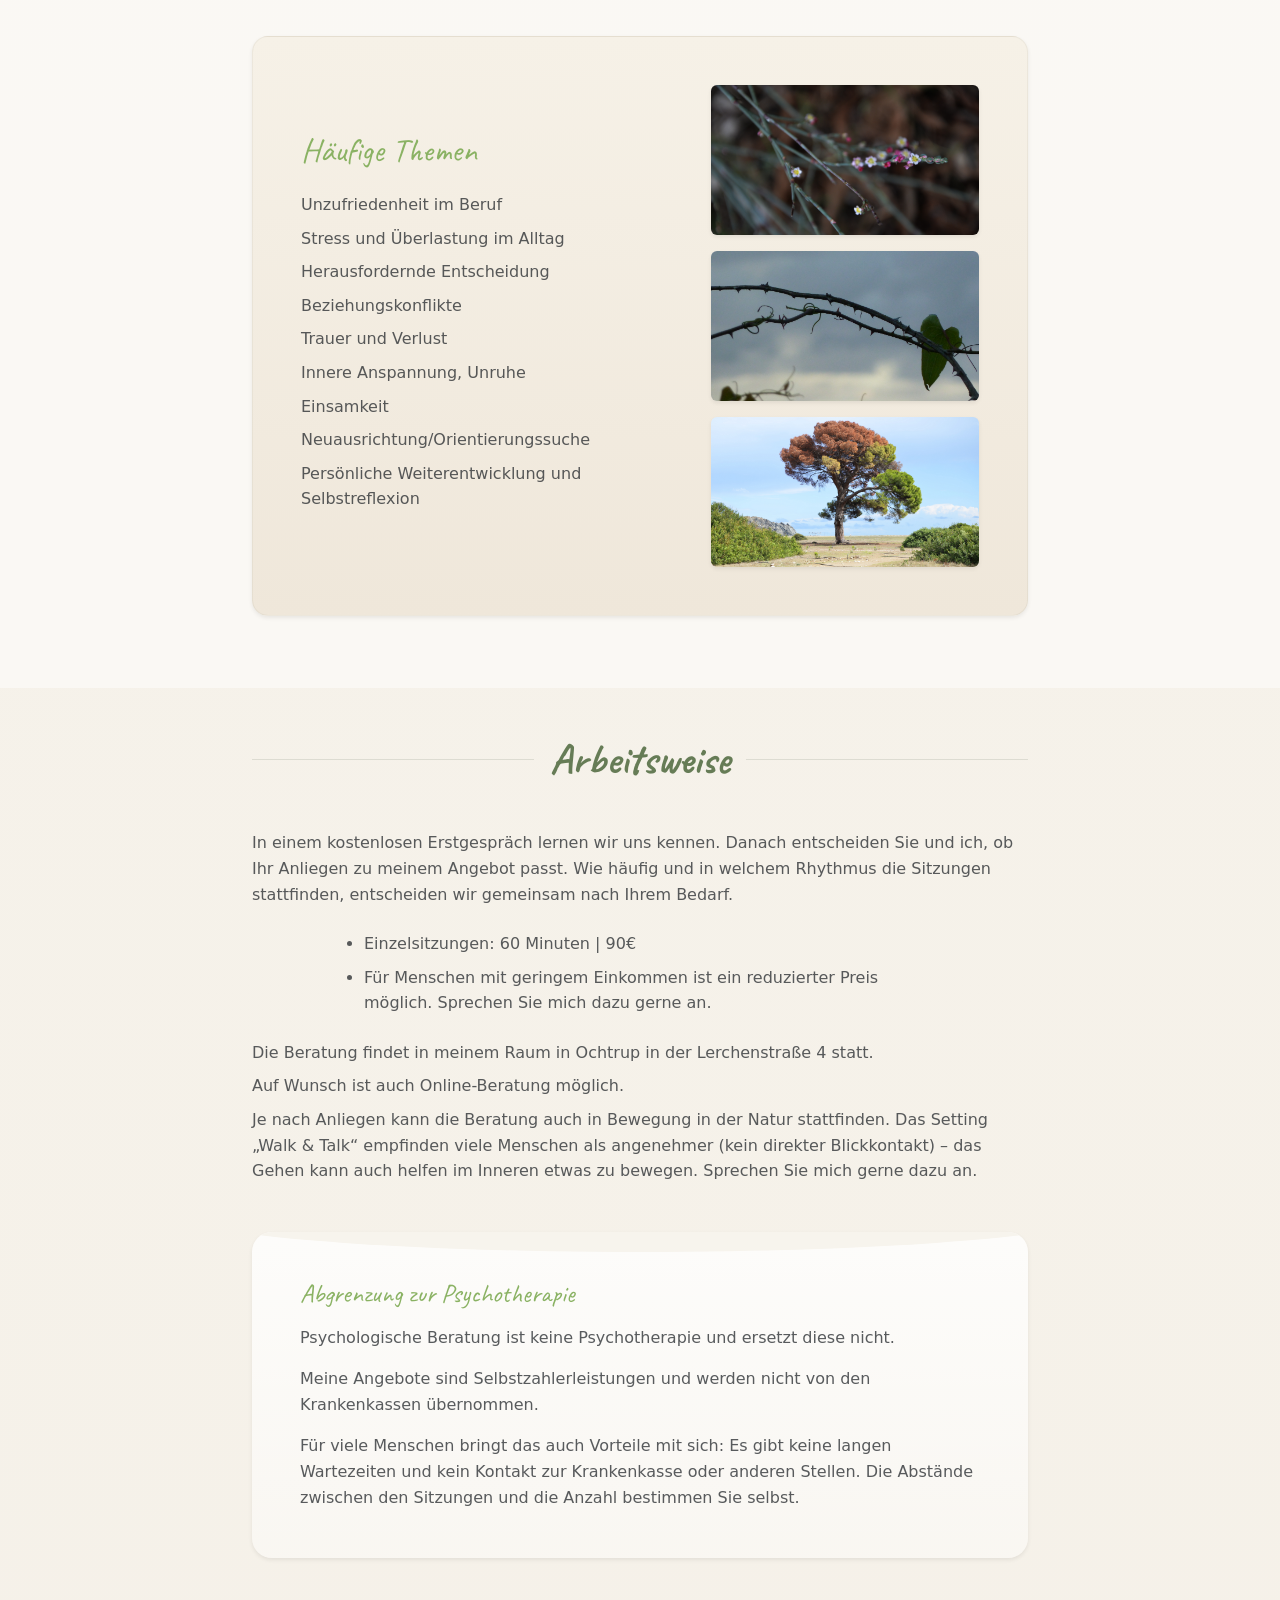
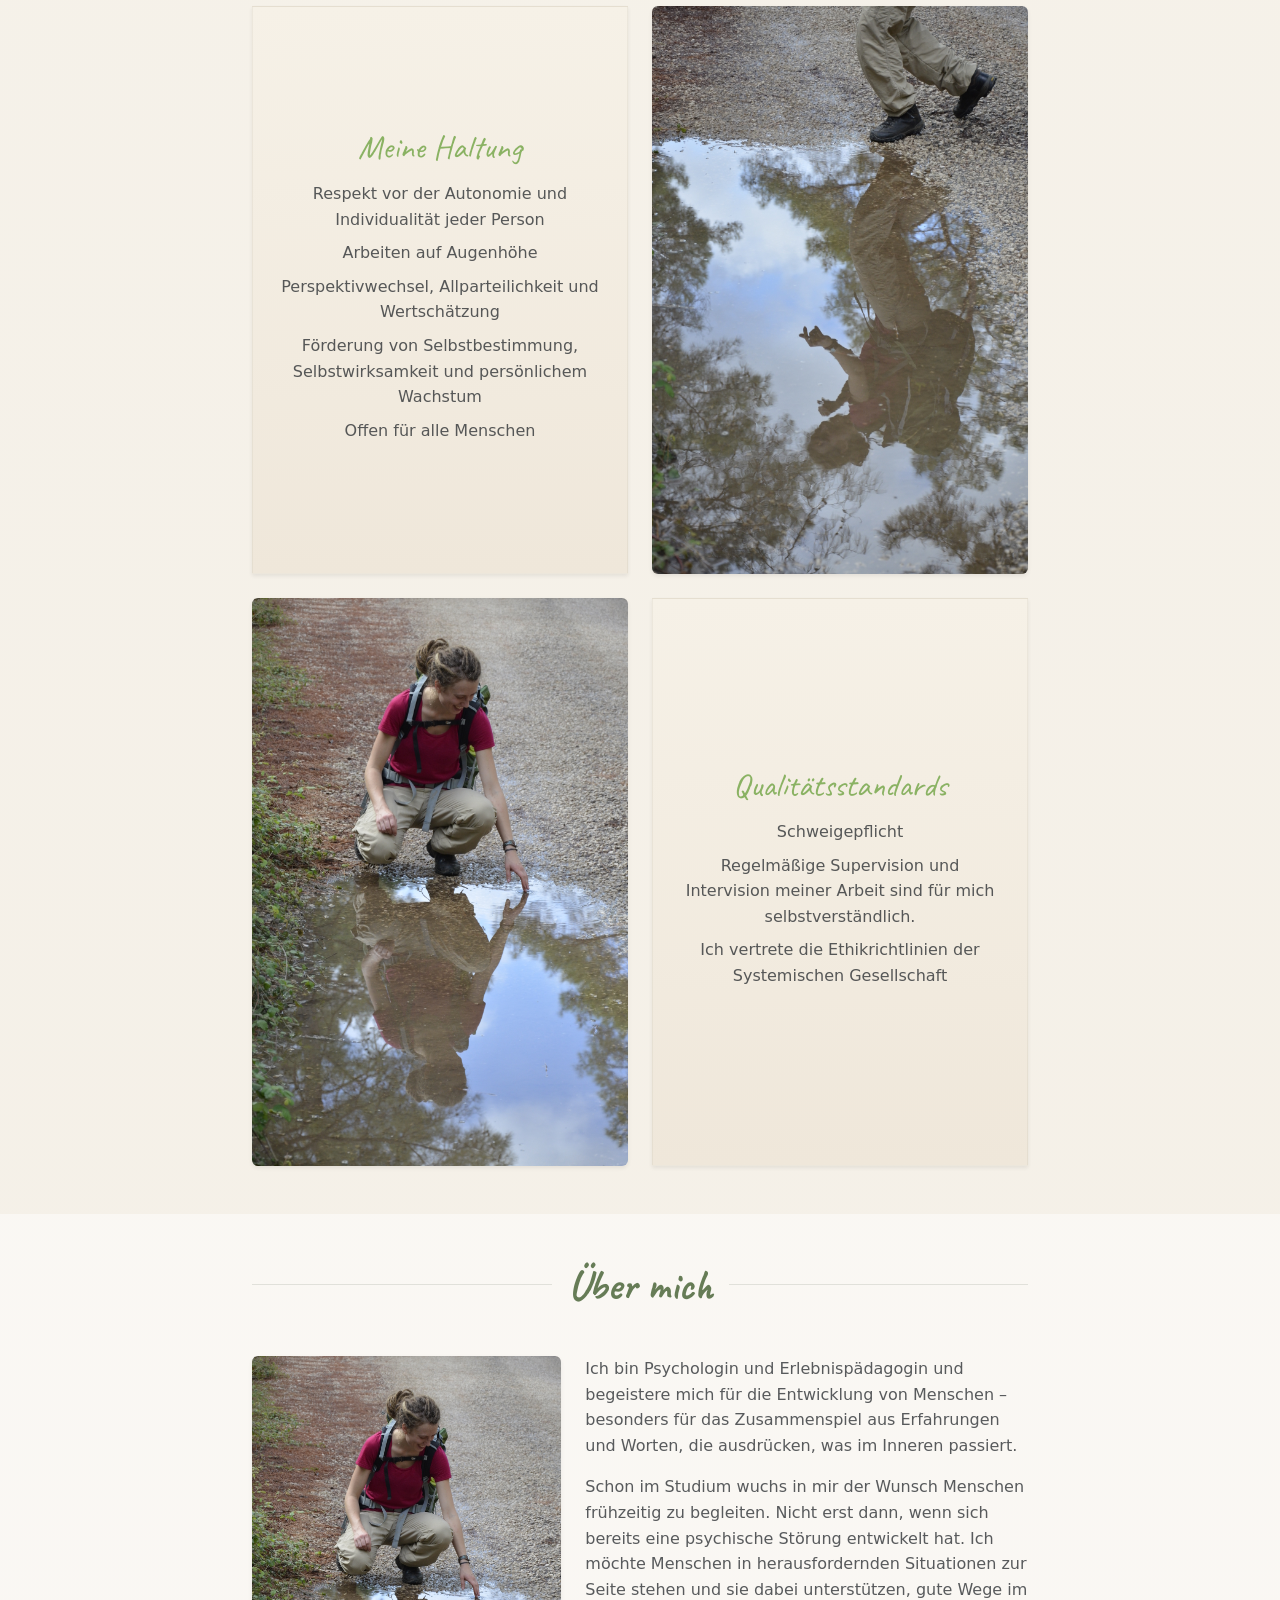
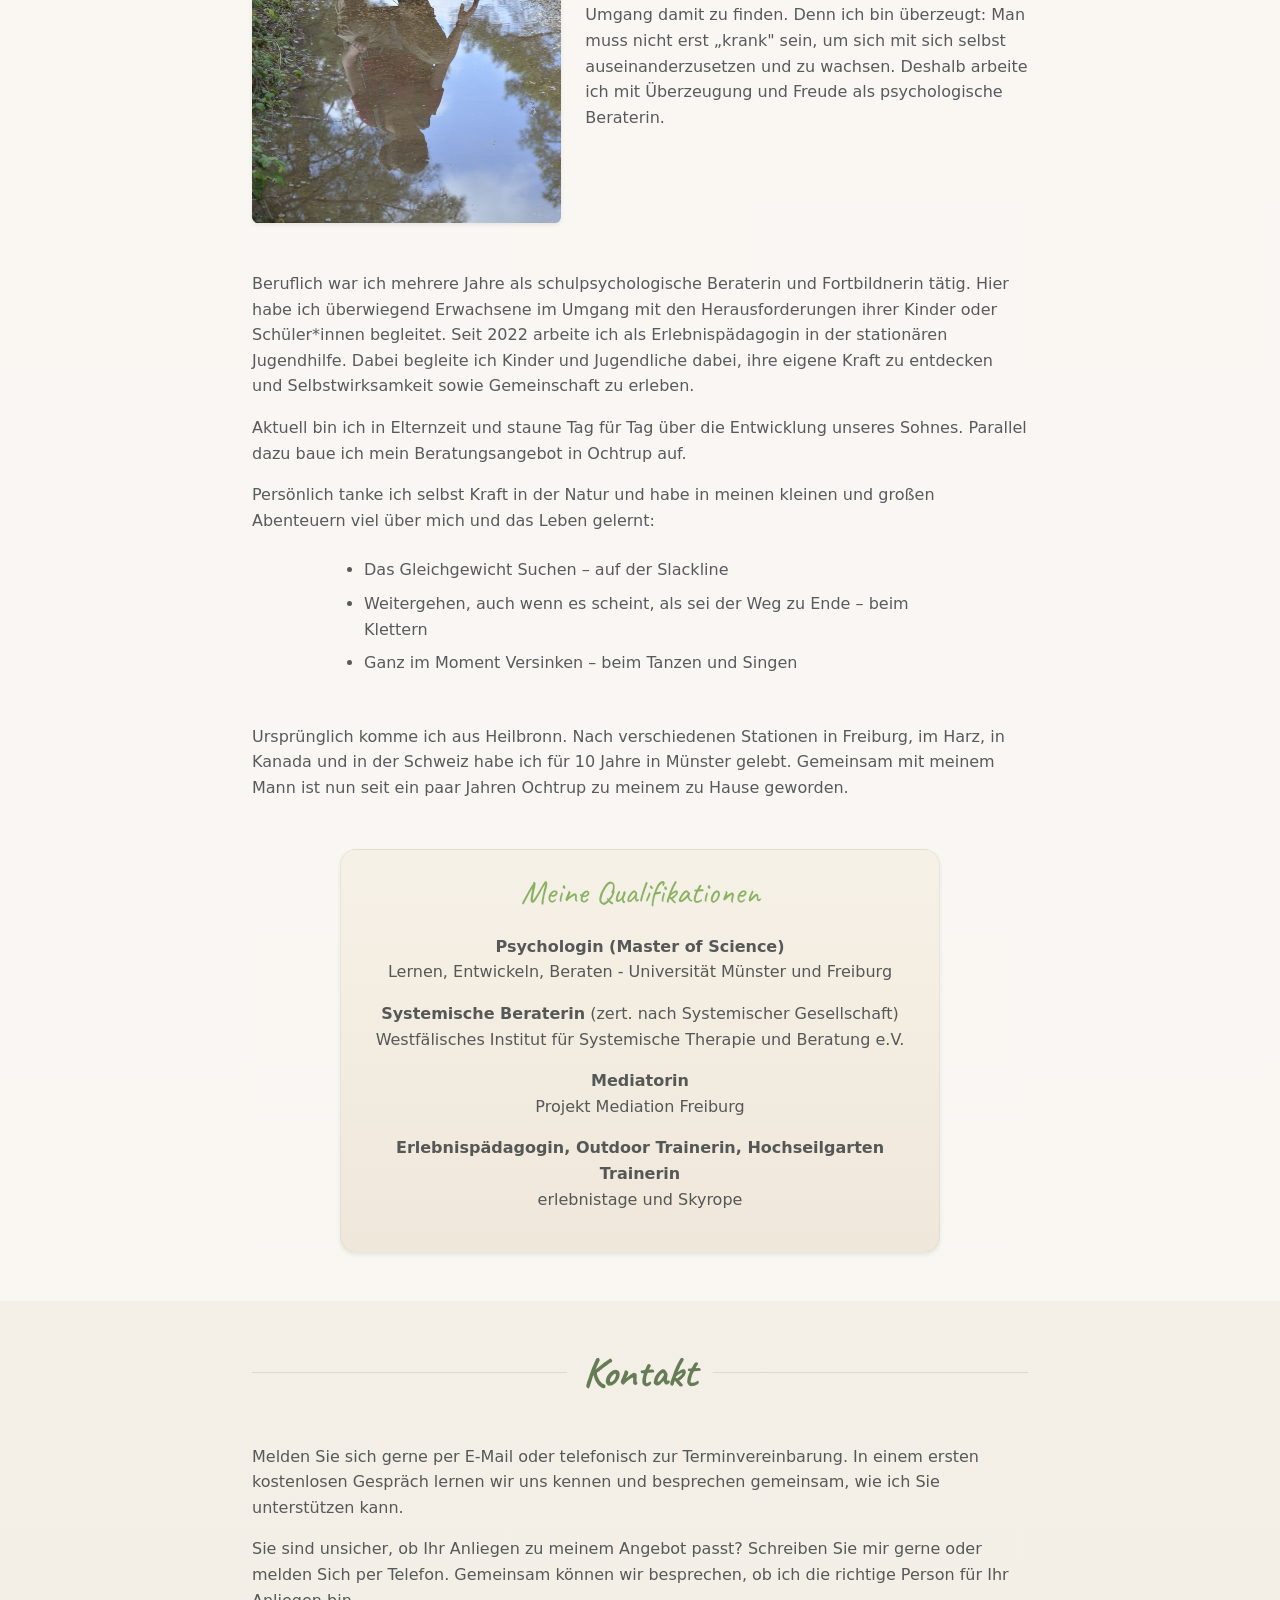
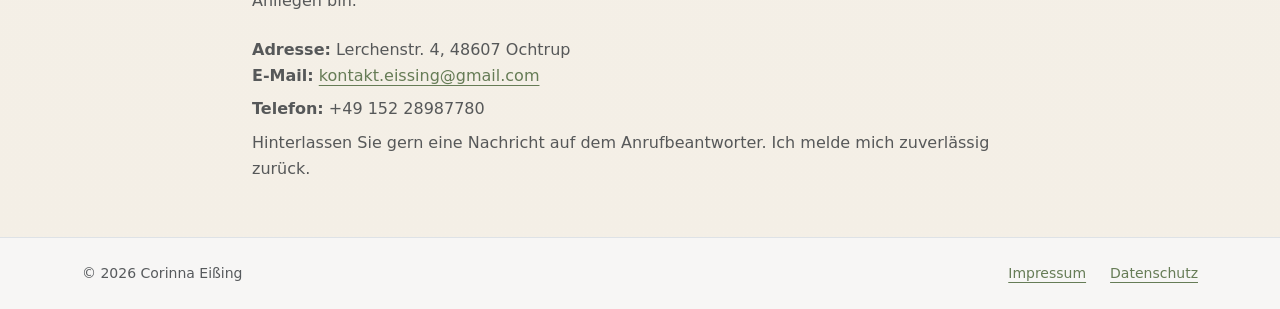
==== commit e3d23cf3: "impressum tel nr aktualisiert und kontakt linksbündig" ====
--- a/index.html
+++ b/index.html
@@ -308,7 +308,7 @@
     </section>
 
     <section id="contact" class="py-5 bg-transparent">
-      <div class="container text-center" style="max-width: 800px;">
+      <div class="container text-start" style="max-width: 800px;">
         <h2 class="section-title mb-5">Kontakt</h2>
         <p class="text-muted mb-3">Melden Sie sich gerne per E-Mail oder telefonisch zur Terminvereinbarung. In einem
           ersten kostenlosen Gespräch lernen wir uns kennen und besprechen gemeinsam, wie ich Sie unterstützen kann.</p>
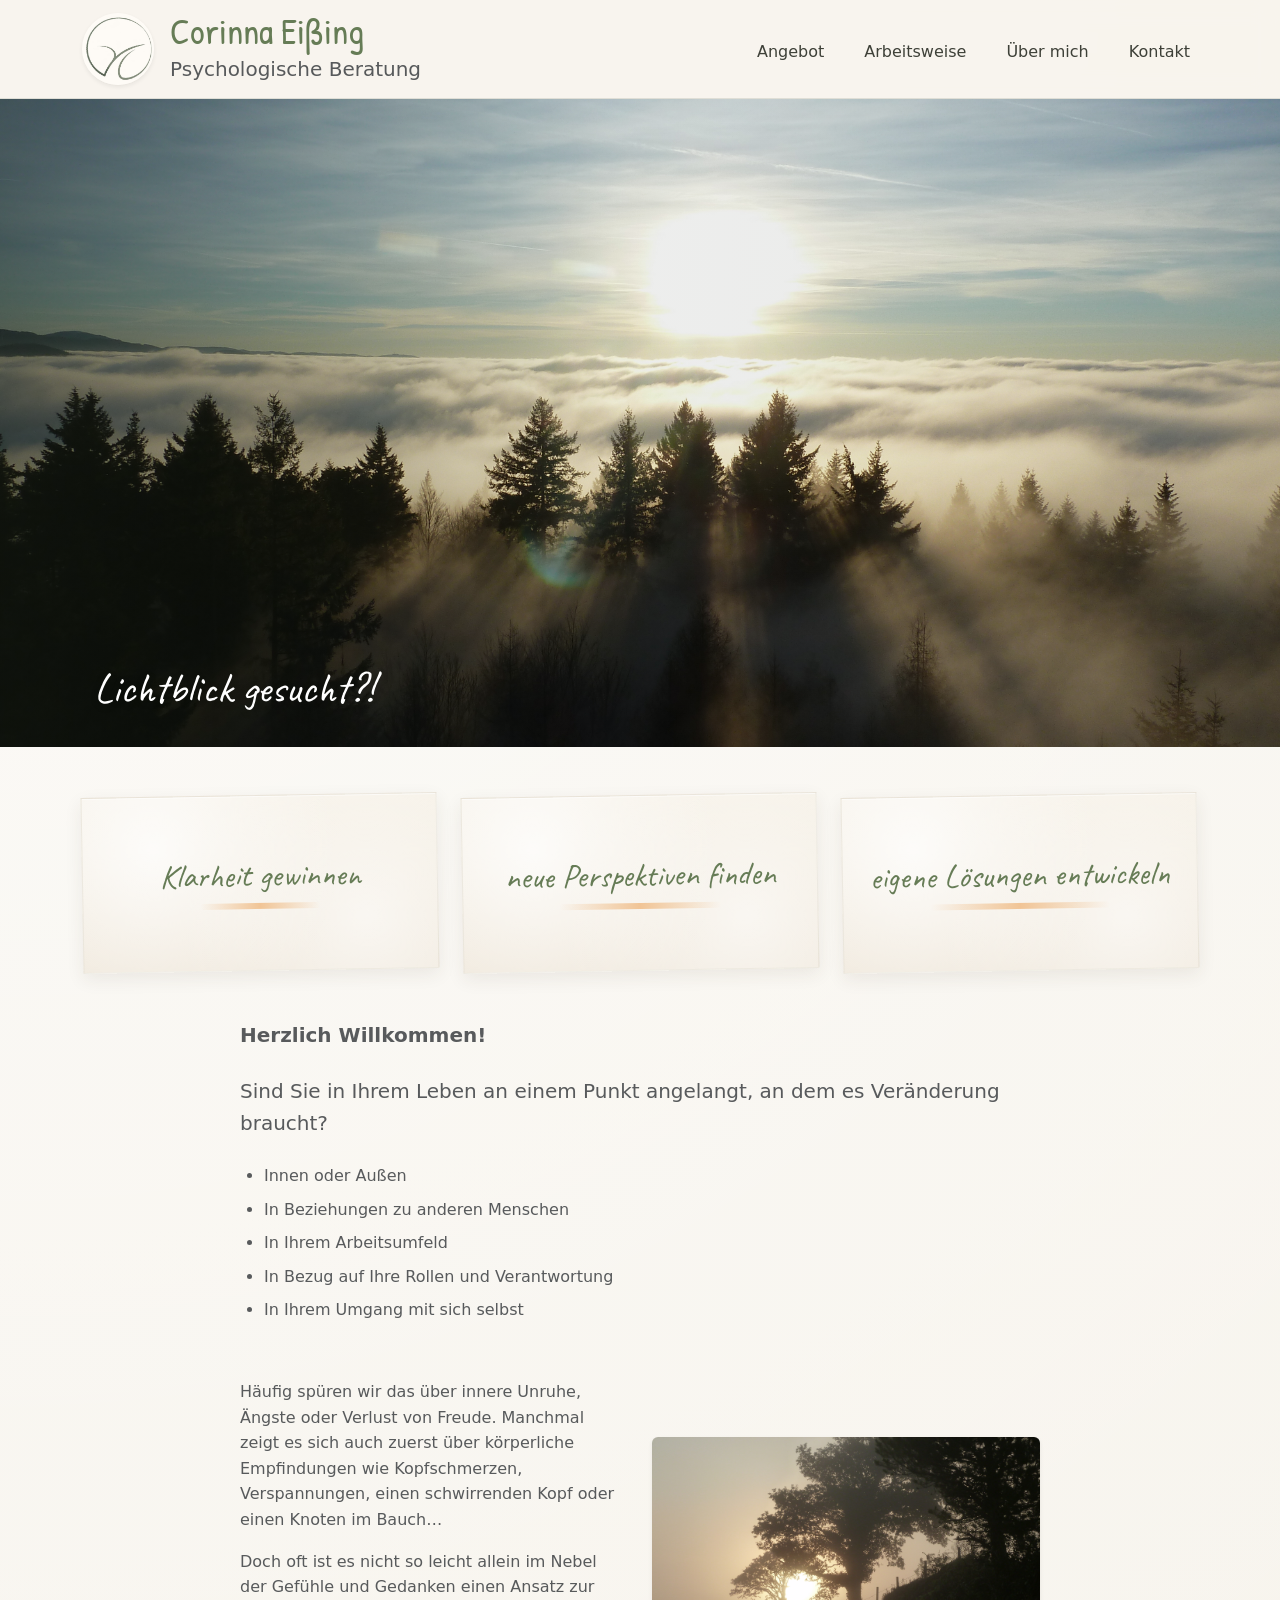
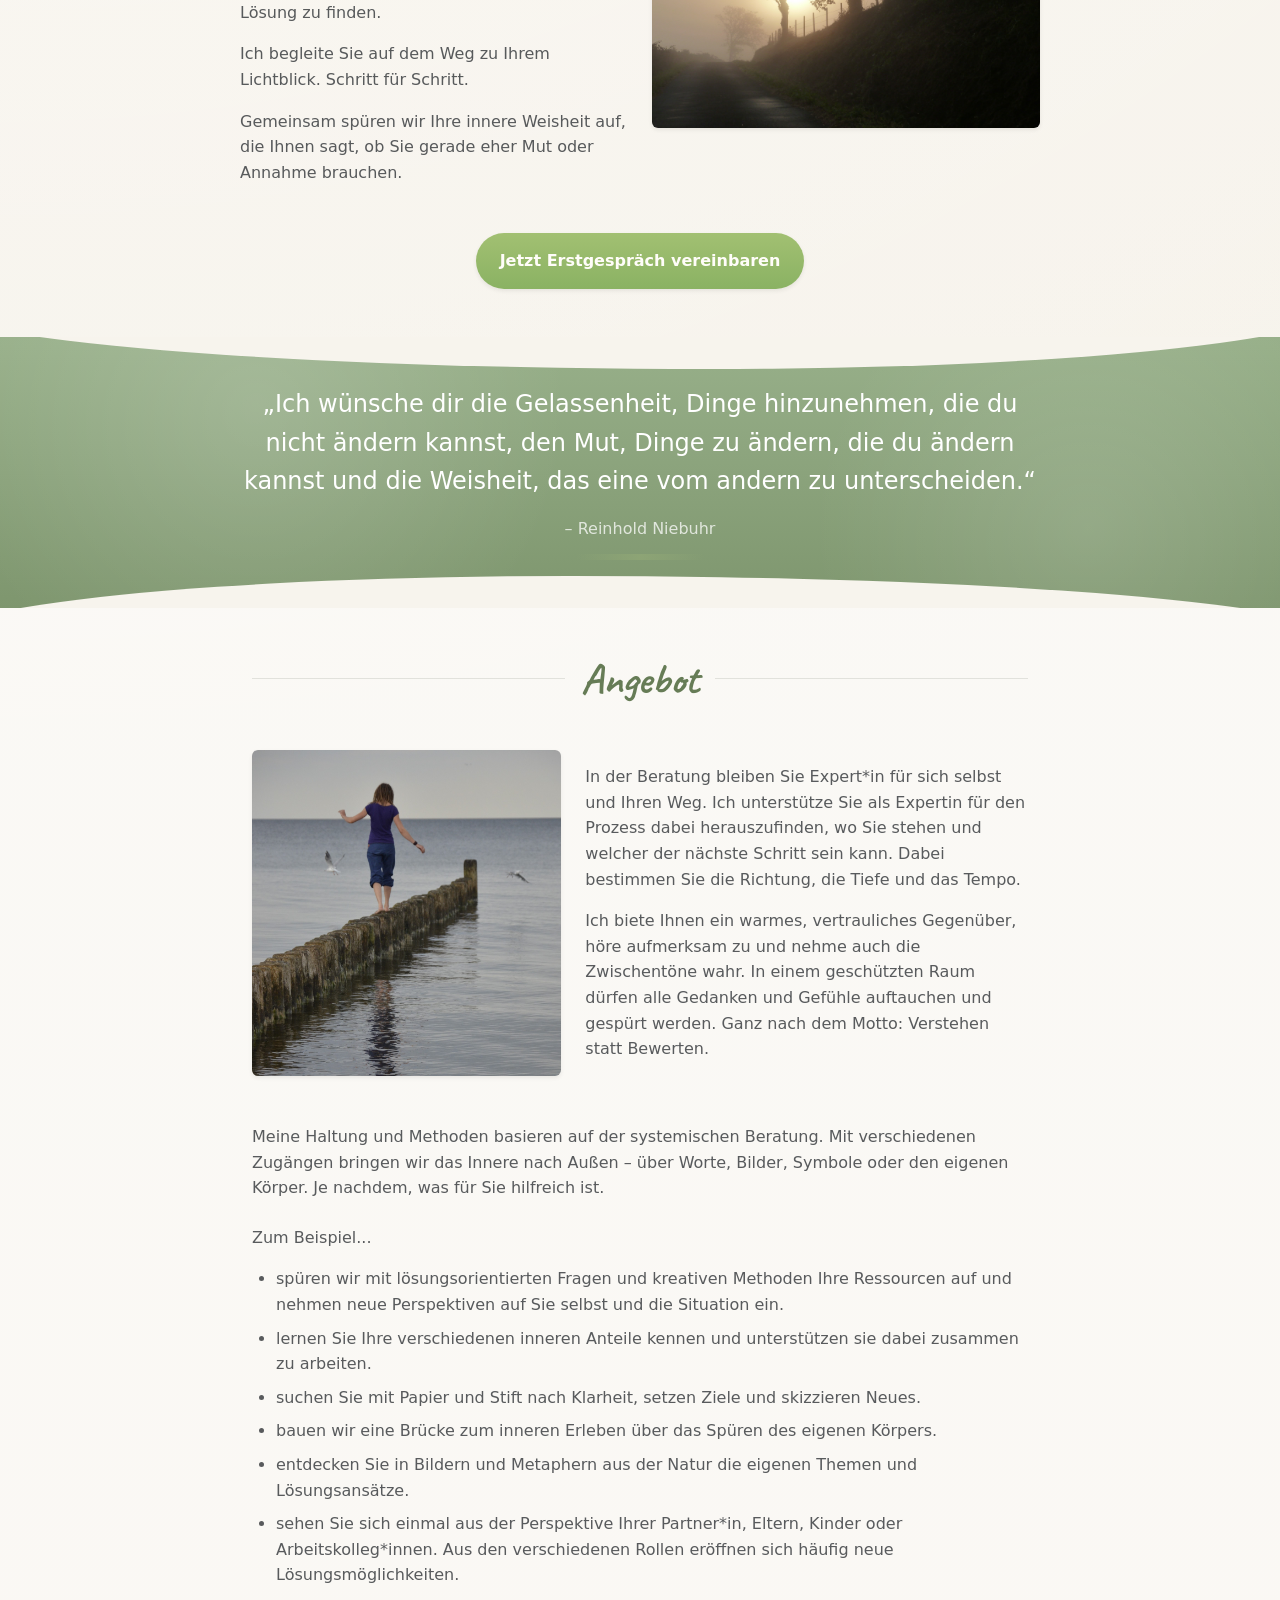
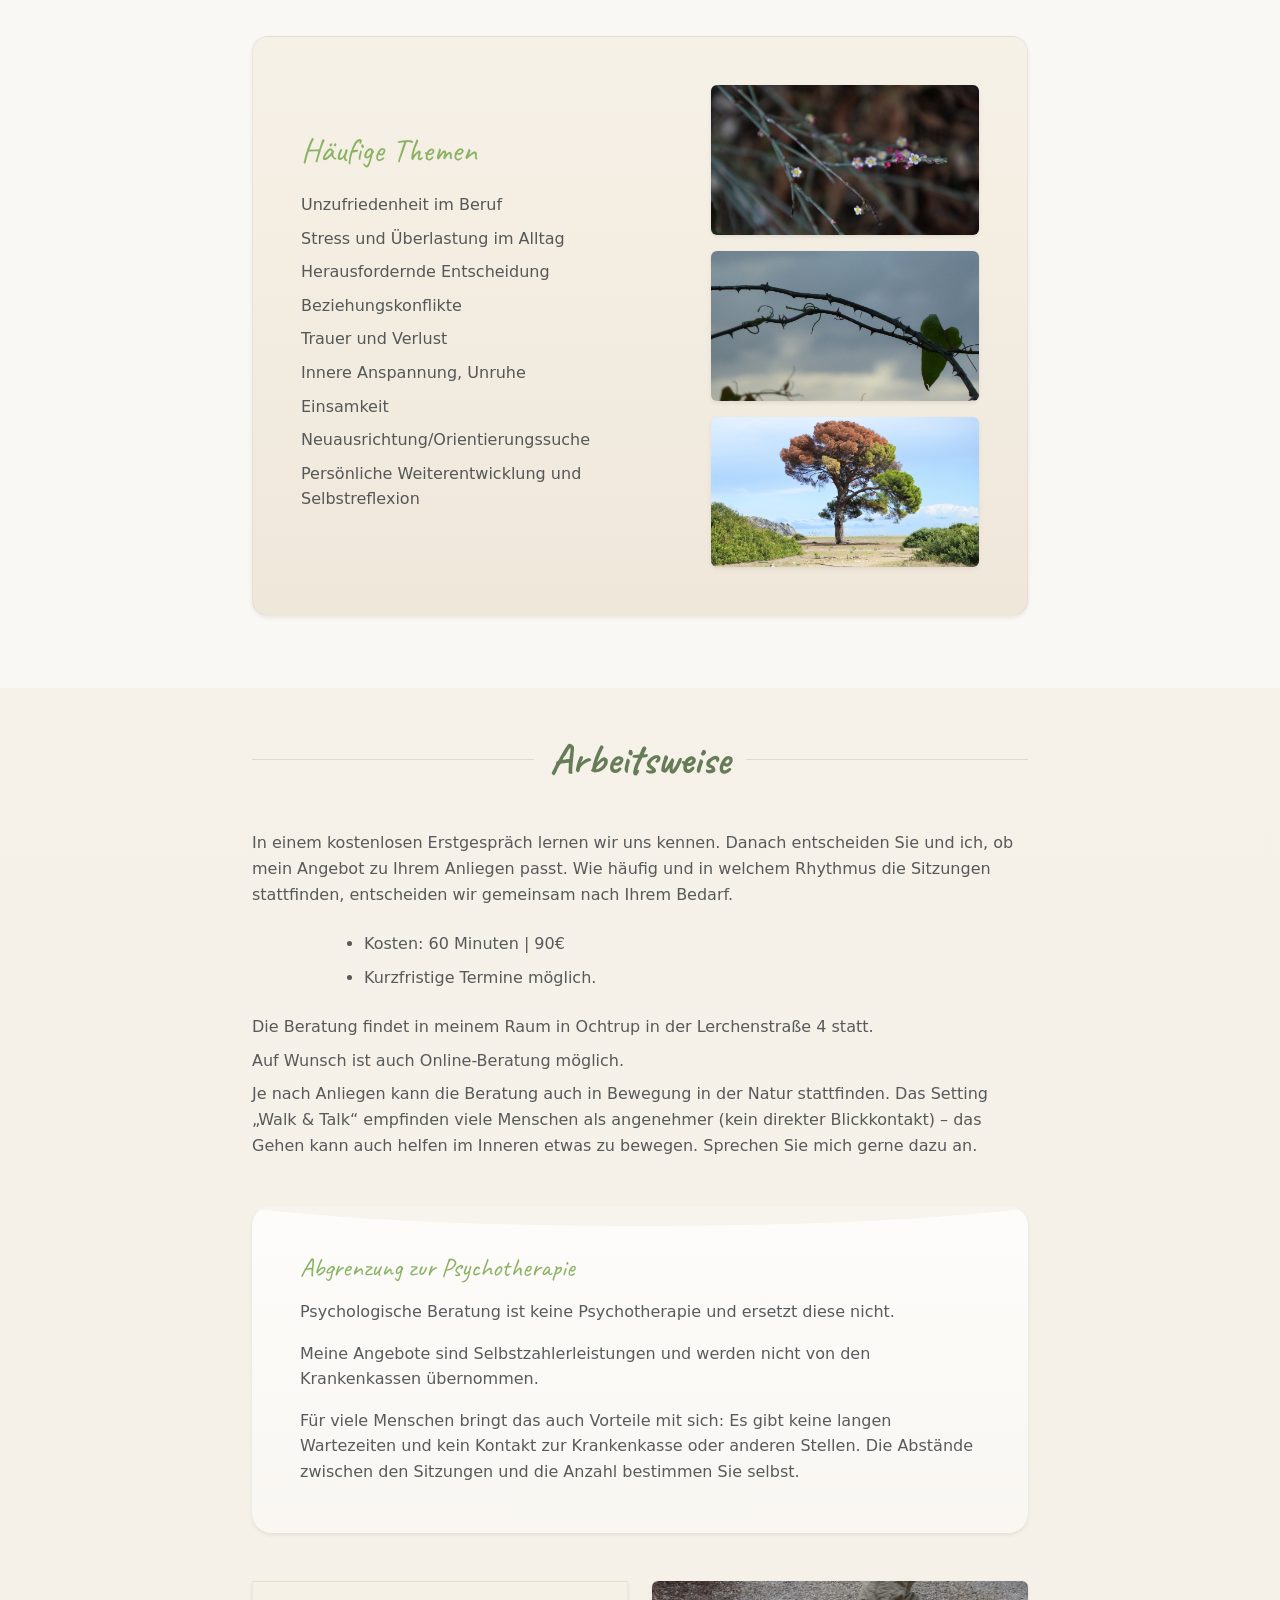
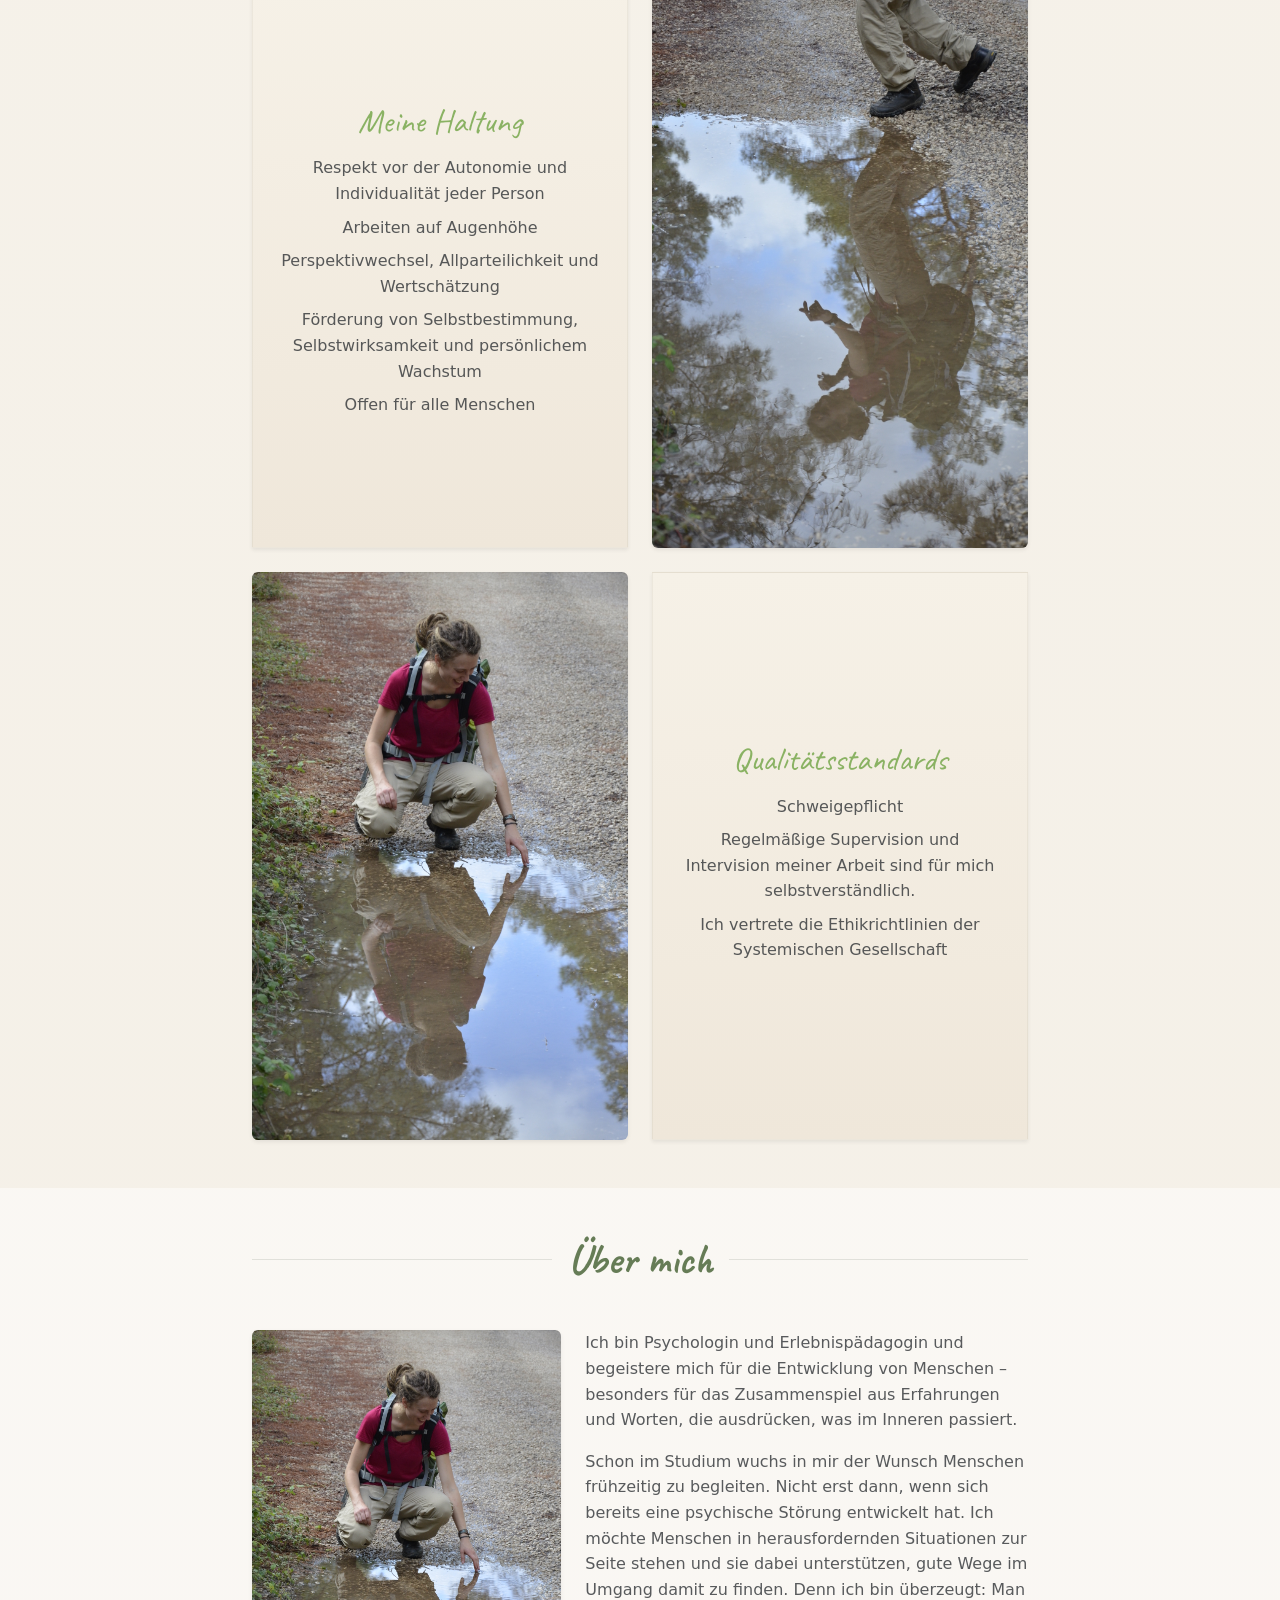
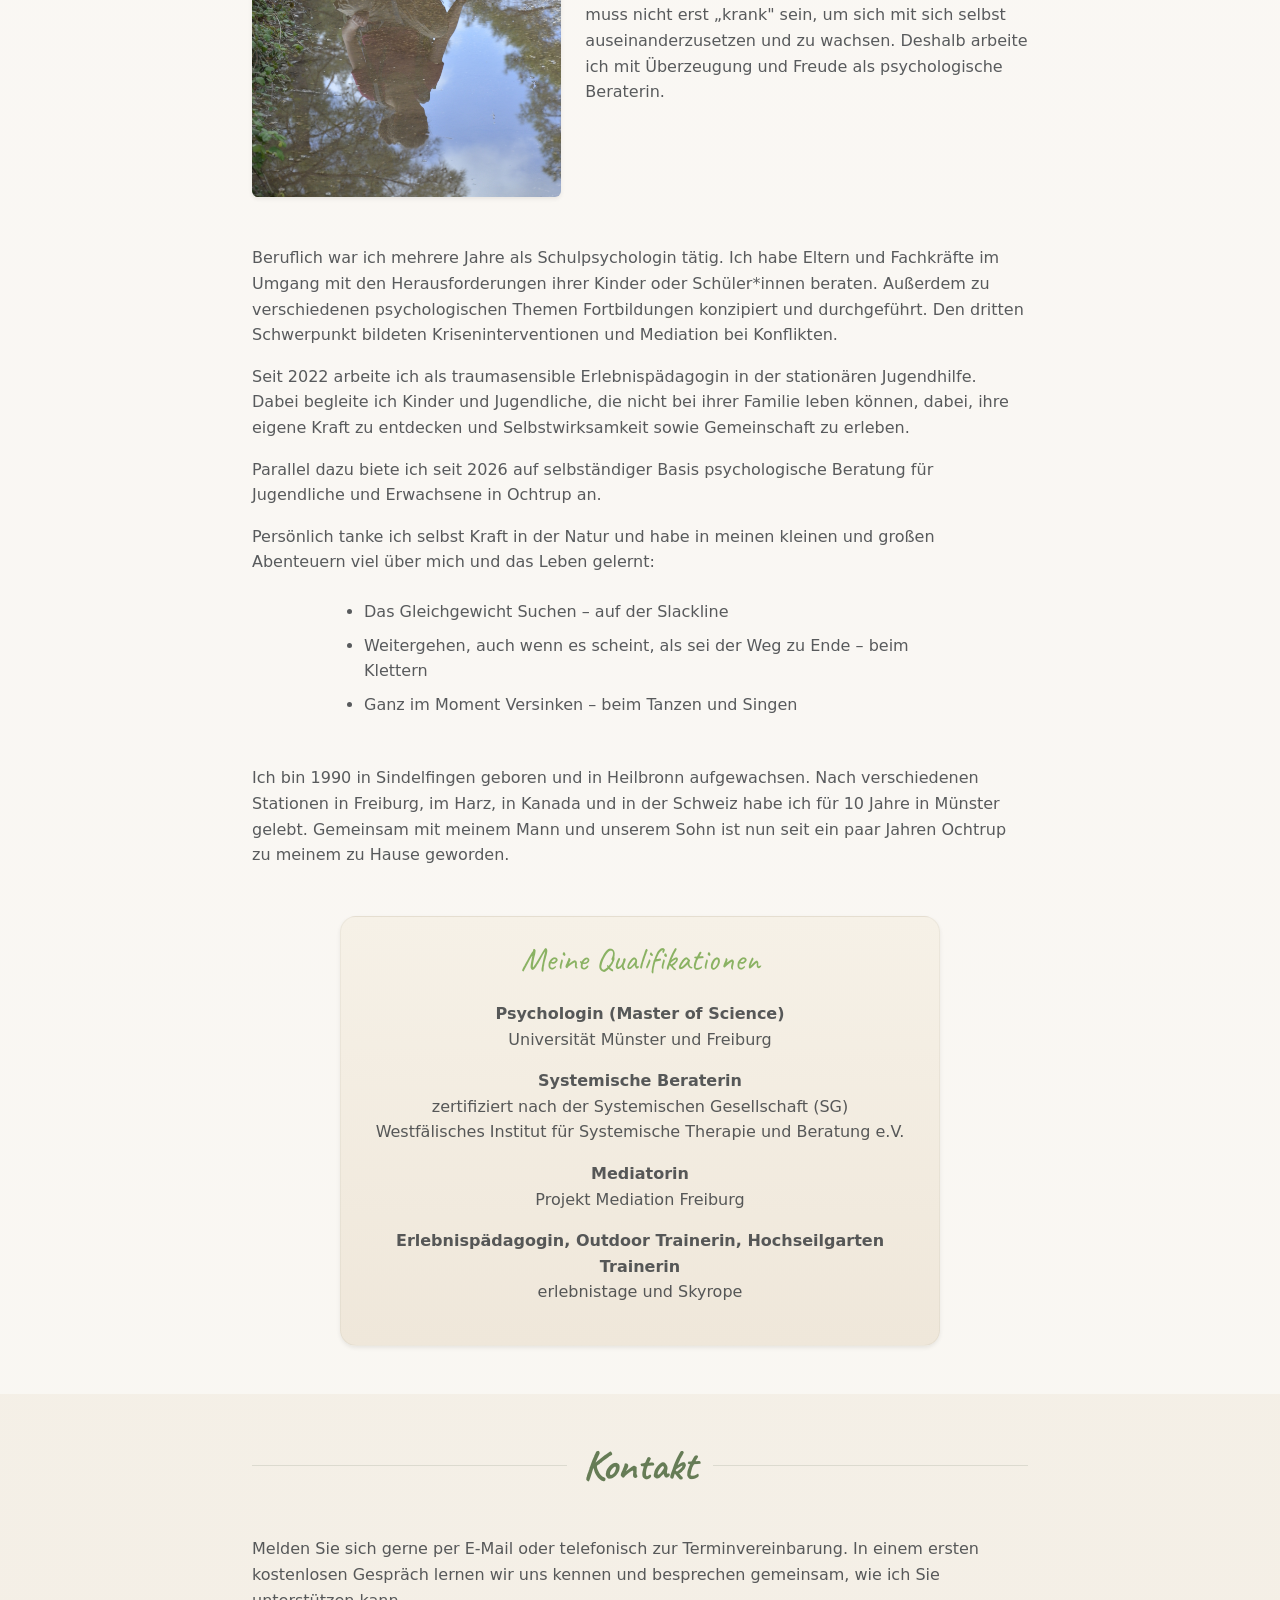
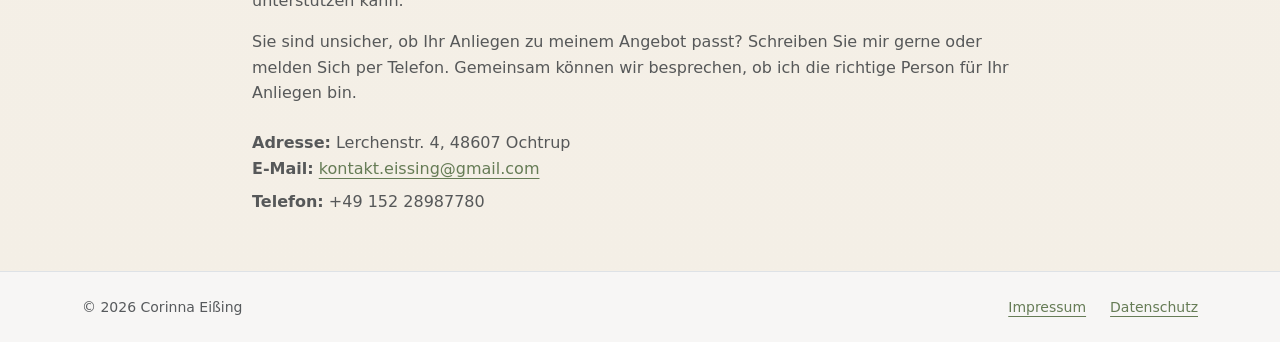
==== commit 63a90df3: "Anpassungen am Text (Arbeitsweise + Über mich)" ====
--- a/index.html
+++ b/index.html
@@ -194,13 +194,12 @@
       <div class="container" style="max-width: 800px;">
         <h2 class="section-title text-start mb-5">Arbeitsweise</h2>
         <p class="text-muted text-start mb-4">In einem kostenlosen Erstgespräch lernen wir uns kennen. Danach
-          entscheiden Sie und ich, ob Ihr Anliegen zu meinem Angebot passt. Wie häufig und in welchem Rhythmus die
-          Sitzungen stattfinden, entscheiden wir gemeinsam nach Ihrem Bedarf.</p>
-        <ul class="text-muted mb-4 ps-4 text-start mx-auto" style="max-width: 600px;">
-          <li class="mb-2">Einzelsitzungen: 60 Minuten | 90€</li>
-          <li class="mb-2">Für Menschen mit geringem Einkommen ist ein reduzierter Preis möglich. Sprechen Sie mich dazu
-            gerne an.</li>
-        </ul>
+          entscheiden Sie und ich, ob mein Angebot zu Ihrem Anliegen passt. Wie häufig und in welchem Rhythmus die
+          Sitzungen stattfinden, entscheiden wir gemeinsam nach Ihrem Bedarf.</p> 
+          <ul class="text-muted mb-4 ps-4 text-start mx-auto" style="max-width: 600px;">
+            <li class="mb-2">Kosten: 60 Minuten | 90€</li>
+            <li class="mb-2">Kurzfristige Termine möglich.</li>
+          </ul>
         <p class="text-muted text-start mb-2">Die Beratung findet in meinem Raum in Ochtrup in der Lerchenstraße 4
           statt.</p>
         <p class="text-muted text-start mb-2">Auf Wunsch ist auch Online-Beratung möglich.</p>
@@ -273,13 +272,11 @@
               Beraterin.</p>
           </div>
         </div>
-        <p class="text-muted text-start mb-3">Beruflich war ich mehrere Jahre als schulpsychologische Beraterin und
-          Fortbildnerin tätig. Hier habe ich überwiegend Erwachsene im Umgang mit den Herausforderungen ihrer Kinder oder Schüler*innen begleitet. 
-          Seit 2022 arbeite ich als Erlebnispädagogin in der stationären Jugendhilfe. Dabei
-          begleite ich Kinder und Jugendliche dabei, ihre eigene Kraft zu entdecken und Selbstwirksamkeit sowie
+        <p class="text-muted text-start mb-3">Beruflich war ich mehrere Jahre als Schulpsychologin tätig. Ich habe Eltern und Fachkräfte im Umgang mit den Herausforderungen ihrer Kinder oder Schüler*innen beraten. Außerdem zu verschiedenen psychologischen Themen Fortbildungen konzipiert und durchgeführt. Den dritten Schwerpunkt bildeten Kriseninterventionen und Mediation bei Konflikten.  
+          <p class="text-muted text-start mb-3">Seit 2022 arbeite ich als traumasensible Erlebnispädagogin in der stationären Jugendhilfe. Dabei
+          begleite ich Kinder und Jugendliche, die nicht bei ihrer Familie leben können, dabei, ihre eigene Kraft zu entdecken und Selbstwirksamkeit sowie
           Gemeinschaft zu erleben. </p>
-        <p class="text-muted text-start mb-3">Aktuell bin ich in Elternzeit und staune Tag für Tag über die Entwicklung
-          unseres Sohnes. Parallel dazu baue ich mein Beratungsangebot in Ochtrup auf.</p>
+        <p class="text-muted text-start mb-3">Parallel dazu biete ich seit 2026 auf selbständiger Basis psychologische Beratung für Jugendliche und Erwachsene in Ochtrup an.</p>
         <p class="text-muted text-start mb-4">Persönlich tanke ich selbst Kraft in der Natur und habe in meinen kleinen
           und großen Abenteuern viel über mich und das Leben gelernt:</p>
         <ul class="text-muted mb-5 ps-4 text-start mx-auto" style="max-width: 600px;">
@@ -287,16 +284,17 @@
           <li class="mb-2">Weitergehen, auch wenn es scheint, als sei der Weg zu Ende – beim Klettern</li>
           <li class="mb-2">Ganz im Moment Versinken – beim Tanzen und Singen</li>
         </ul>
-        <p class="text-muted text-start mb-5">Ursprünglich komme ich aus Heilbronn. Nach verschiedenen Stationen in
+        <p class="text-muted text-start mb-5">Ich bin 1990 in Sindelfingen geboren und in Heilbronn aufgewachsen. Nach verschiedenen Stationen in
           Freiburg, im Harz, in Kanada und in der Schweiz habe ich für 10 Jahre in Münster gelebt. Gemeinsam mit meinem
-          Mann ist nun seit ein paar Jahren Ochtrup zu meinem zu Hause geworden.</p>
+          Mann und unserem Sohn ist nun seit ein paar Jahren Ochtrup zu meinem zu Hause geworden. </p>
 
         <div class="info-box p-4 rounded-4 shadow-sm text-center mx-auto m-0" style="max-width: 600px;">
           <h3 class="mb-4 kasten-titel">Meine Qualifikationen</h3>
           <ul class="list-unstyled text-muted m-0">
             <li class="mb-0"><strong>Psychologin (Master of Science)</strong></li>
-            <li class="mb-3">Lernen, Entwickeln, Beraten - Universität Münster und Freiburg</li>
-            <li class="mb-0"><strong>Systemische Beraterin</strong> (zert. nach Systemischer Gesellschaft) </li>
+            <li class="mb-3">Universität Münster und Freiburg</li>
+            <li class="mb-0"><strong>Systemische Beraterin</strong> 
+              <li class="mb-0">zertifiziert nach der Systemischen Gesellschaft (SG) </li>
             <li class="mb-3">Westfälisches Institut für Systemische Therapie und Beratung e.V.</li>
             <li class="mb-0"><strong>Mediatorin</strong> </li>
             <li class="mb-3">Projekt Mediation Freiburg</li>
@@ -321,7 +319,6 @@
           <p class="text-muted mb-2"><strong>E-Mail:</strong> <a href="mailto:kontakt.eissing@gmail.com"
              class="text-decoration-none custom-link">kontakt.eissing@gmail.com</a></p>
           <p class="text-muted mb-2"><strong>Telefon:</strong> +49 152 28987780 </p>
-          <p class="text-muted mb-2">Hinterlassen Sie gern eine Nachricht auf dem Anrufbeantworter. Ich melde mich zuverlässig zurück.</p>
         </div>
       </div>
     </section>
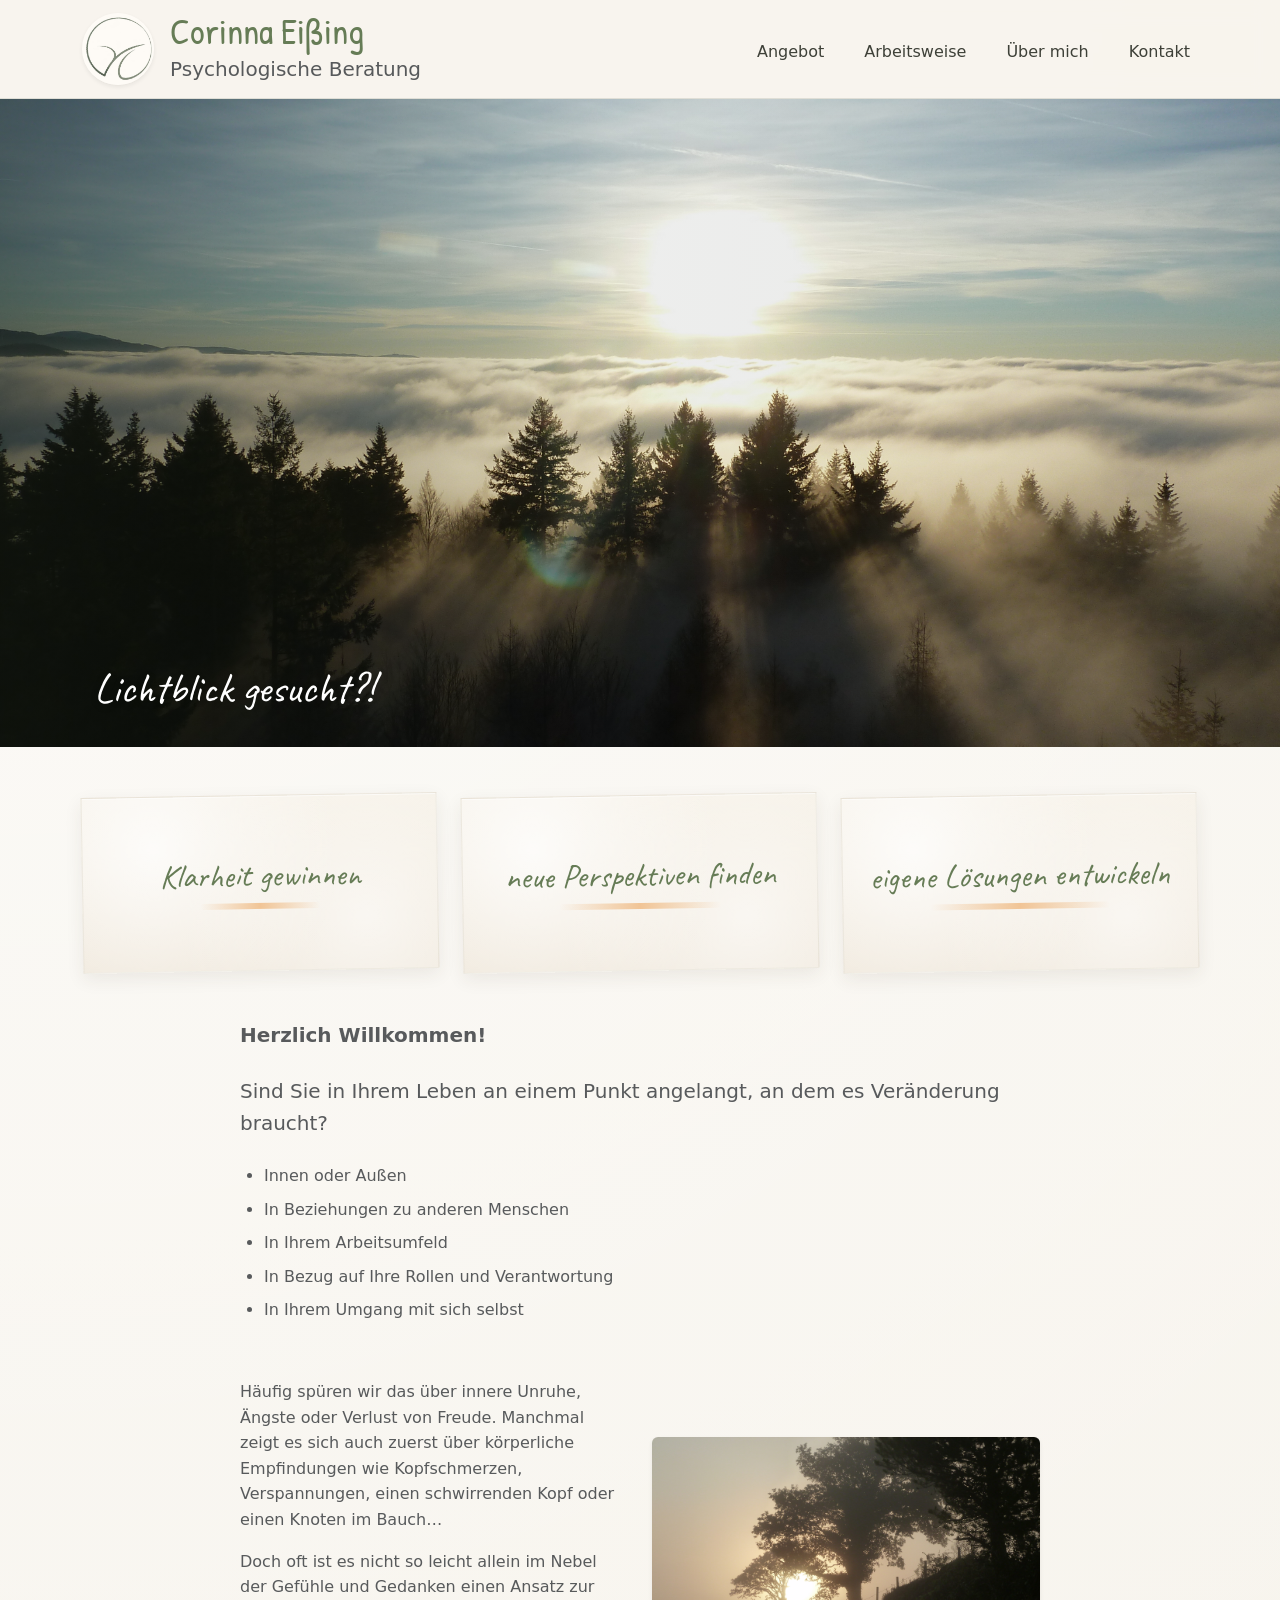
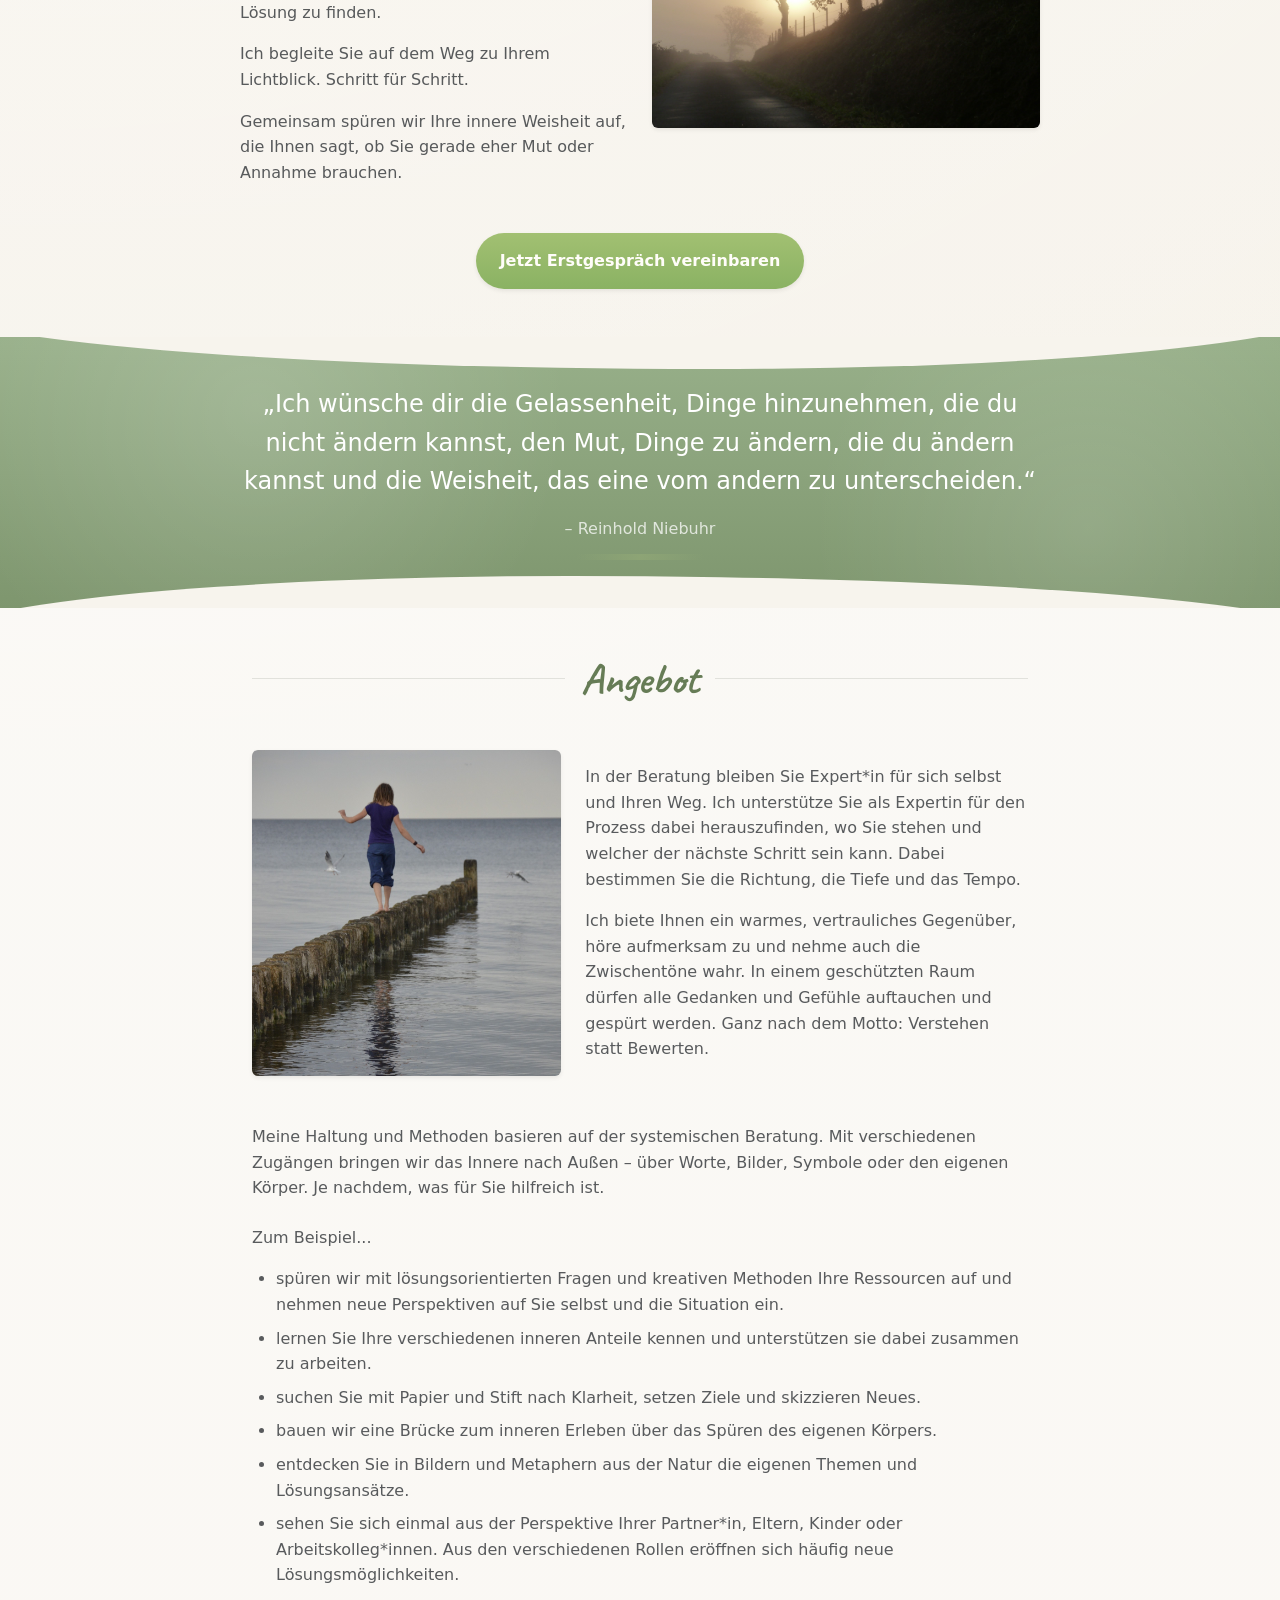
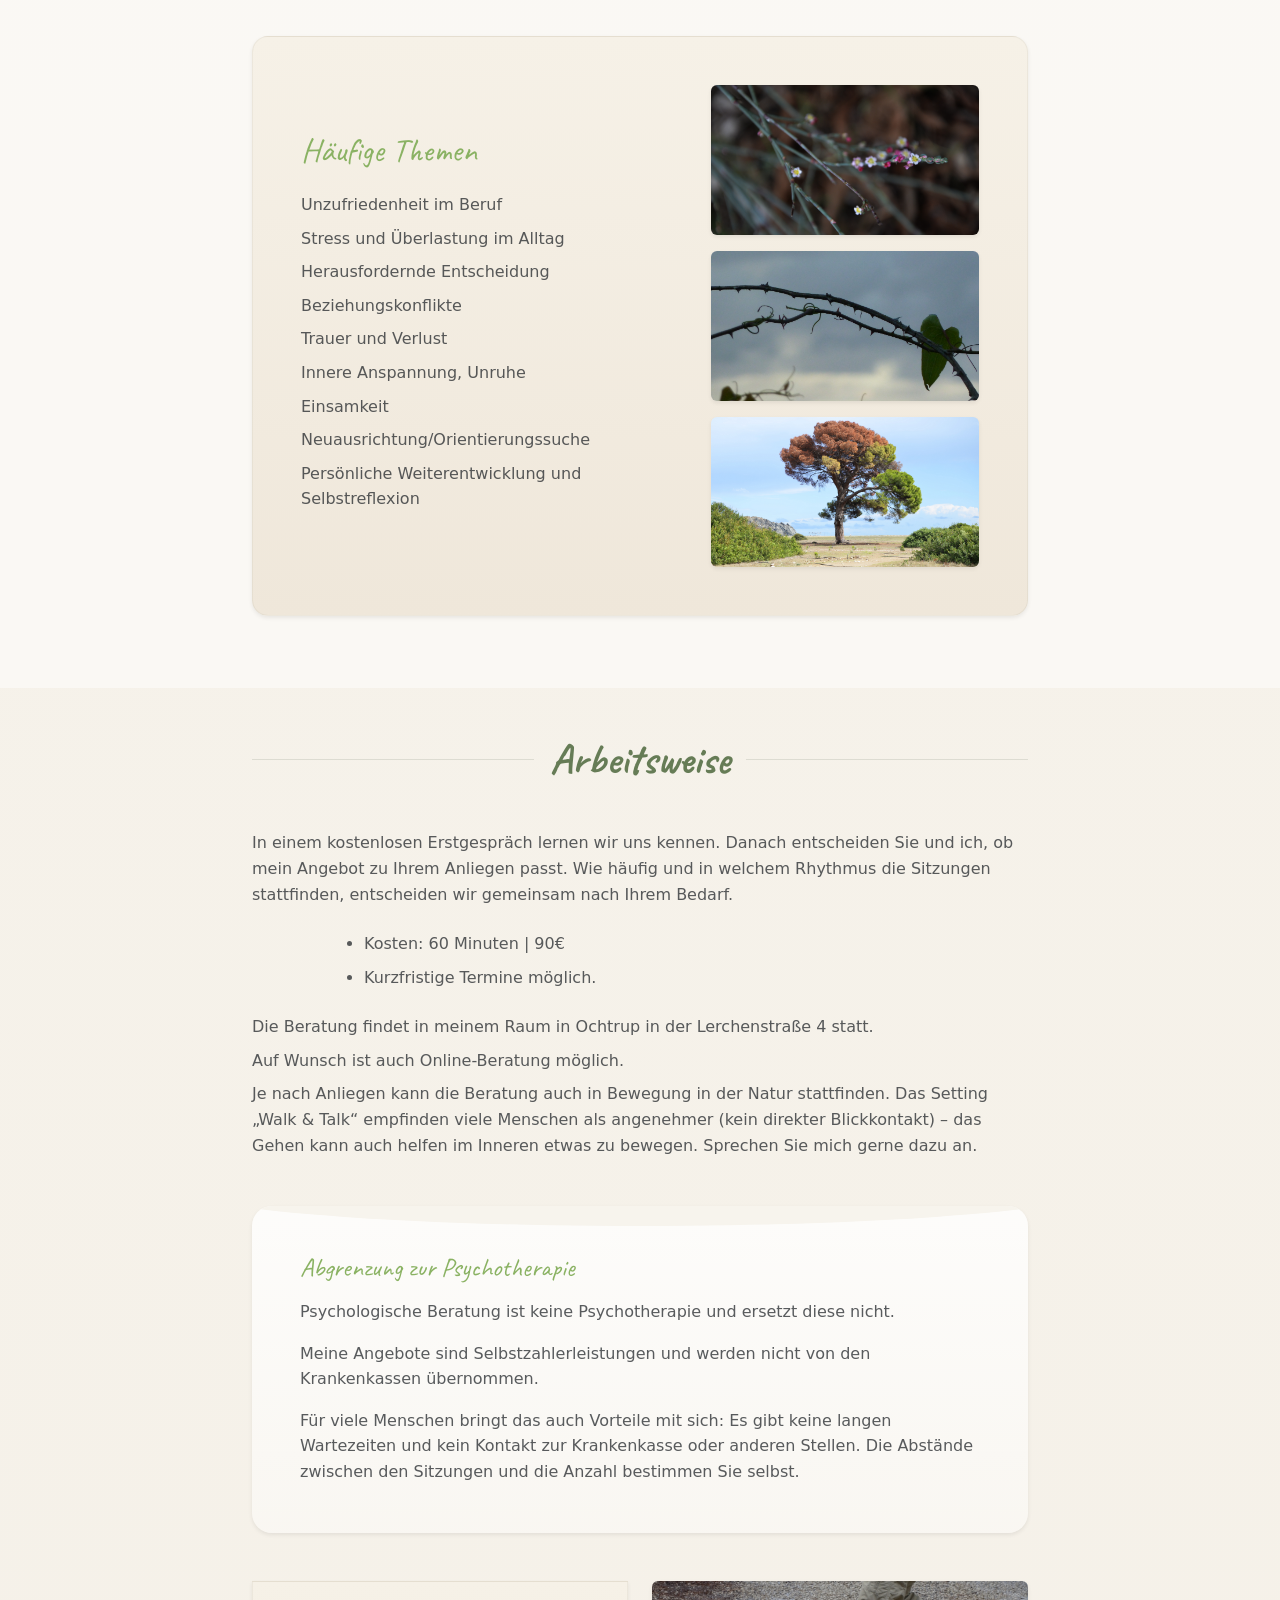
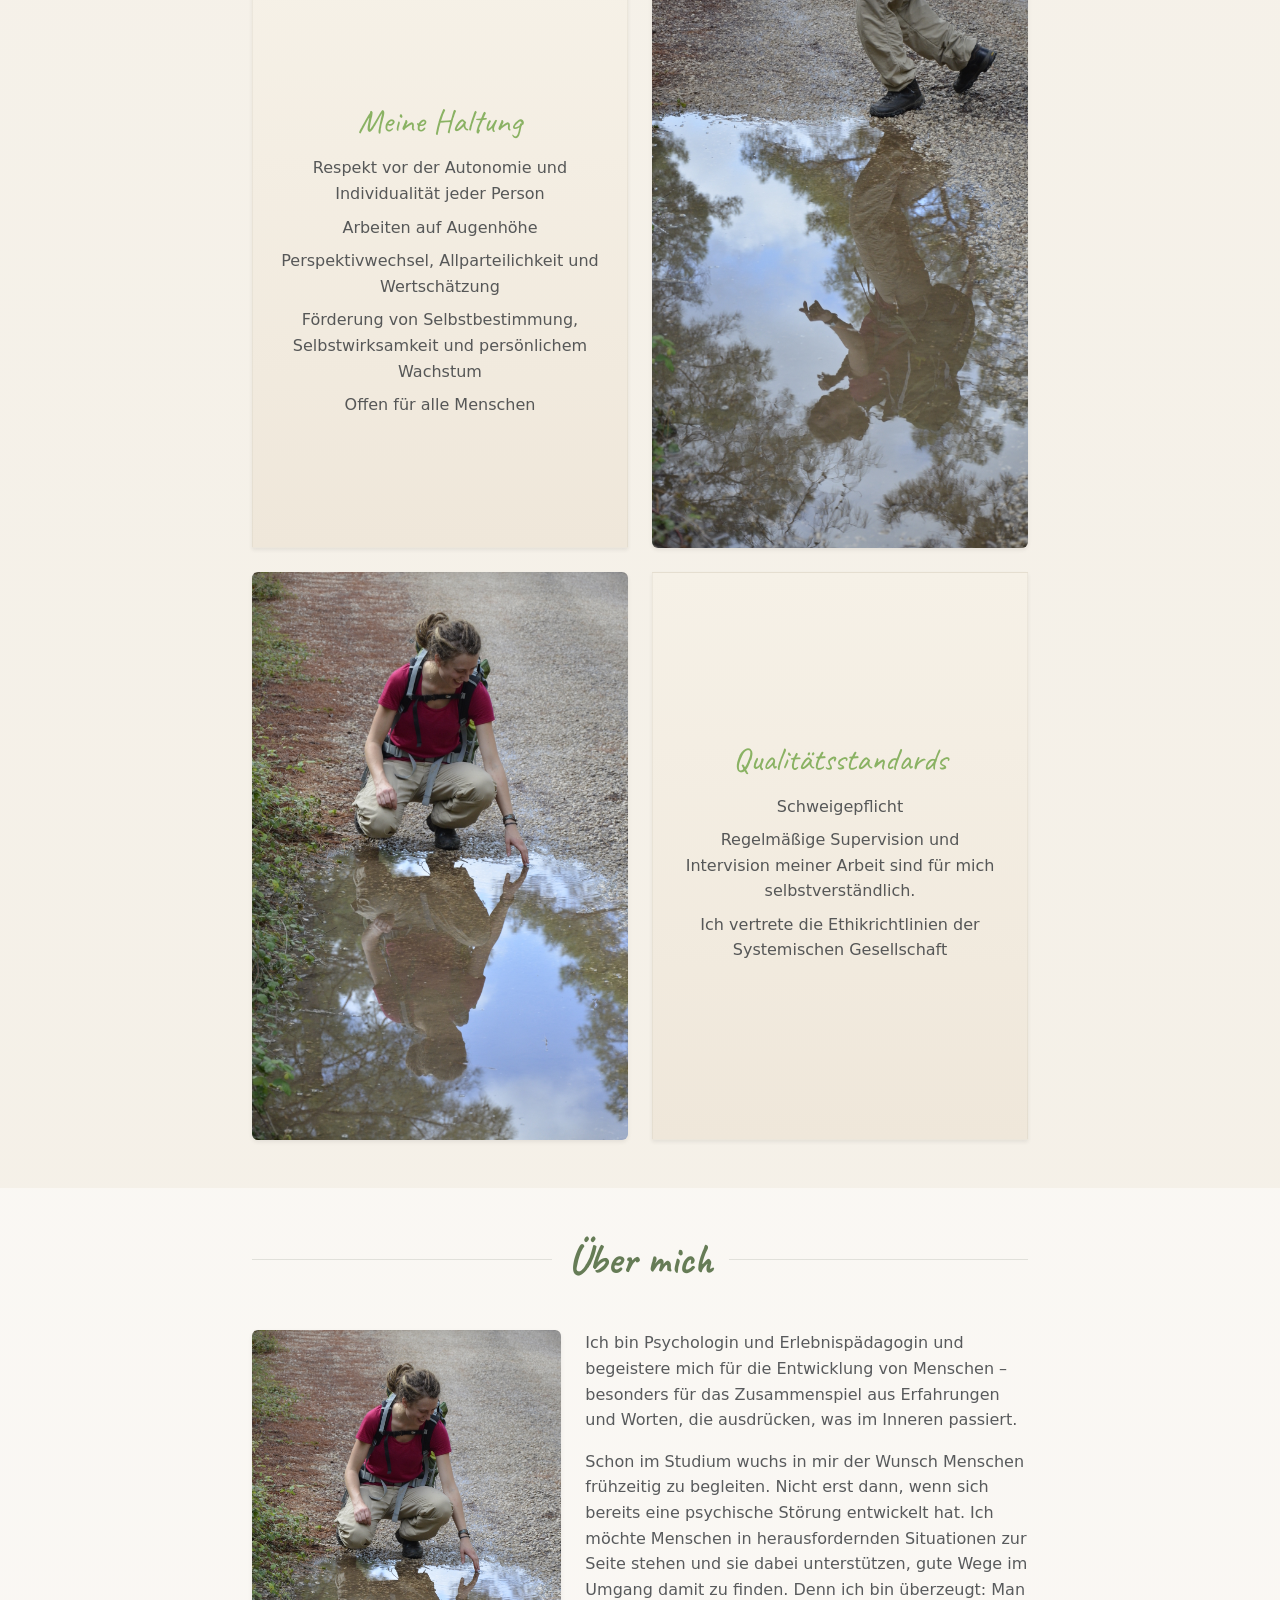
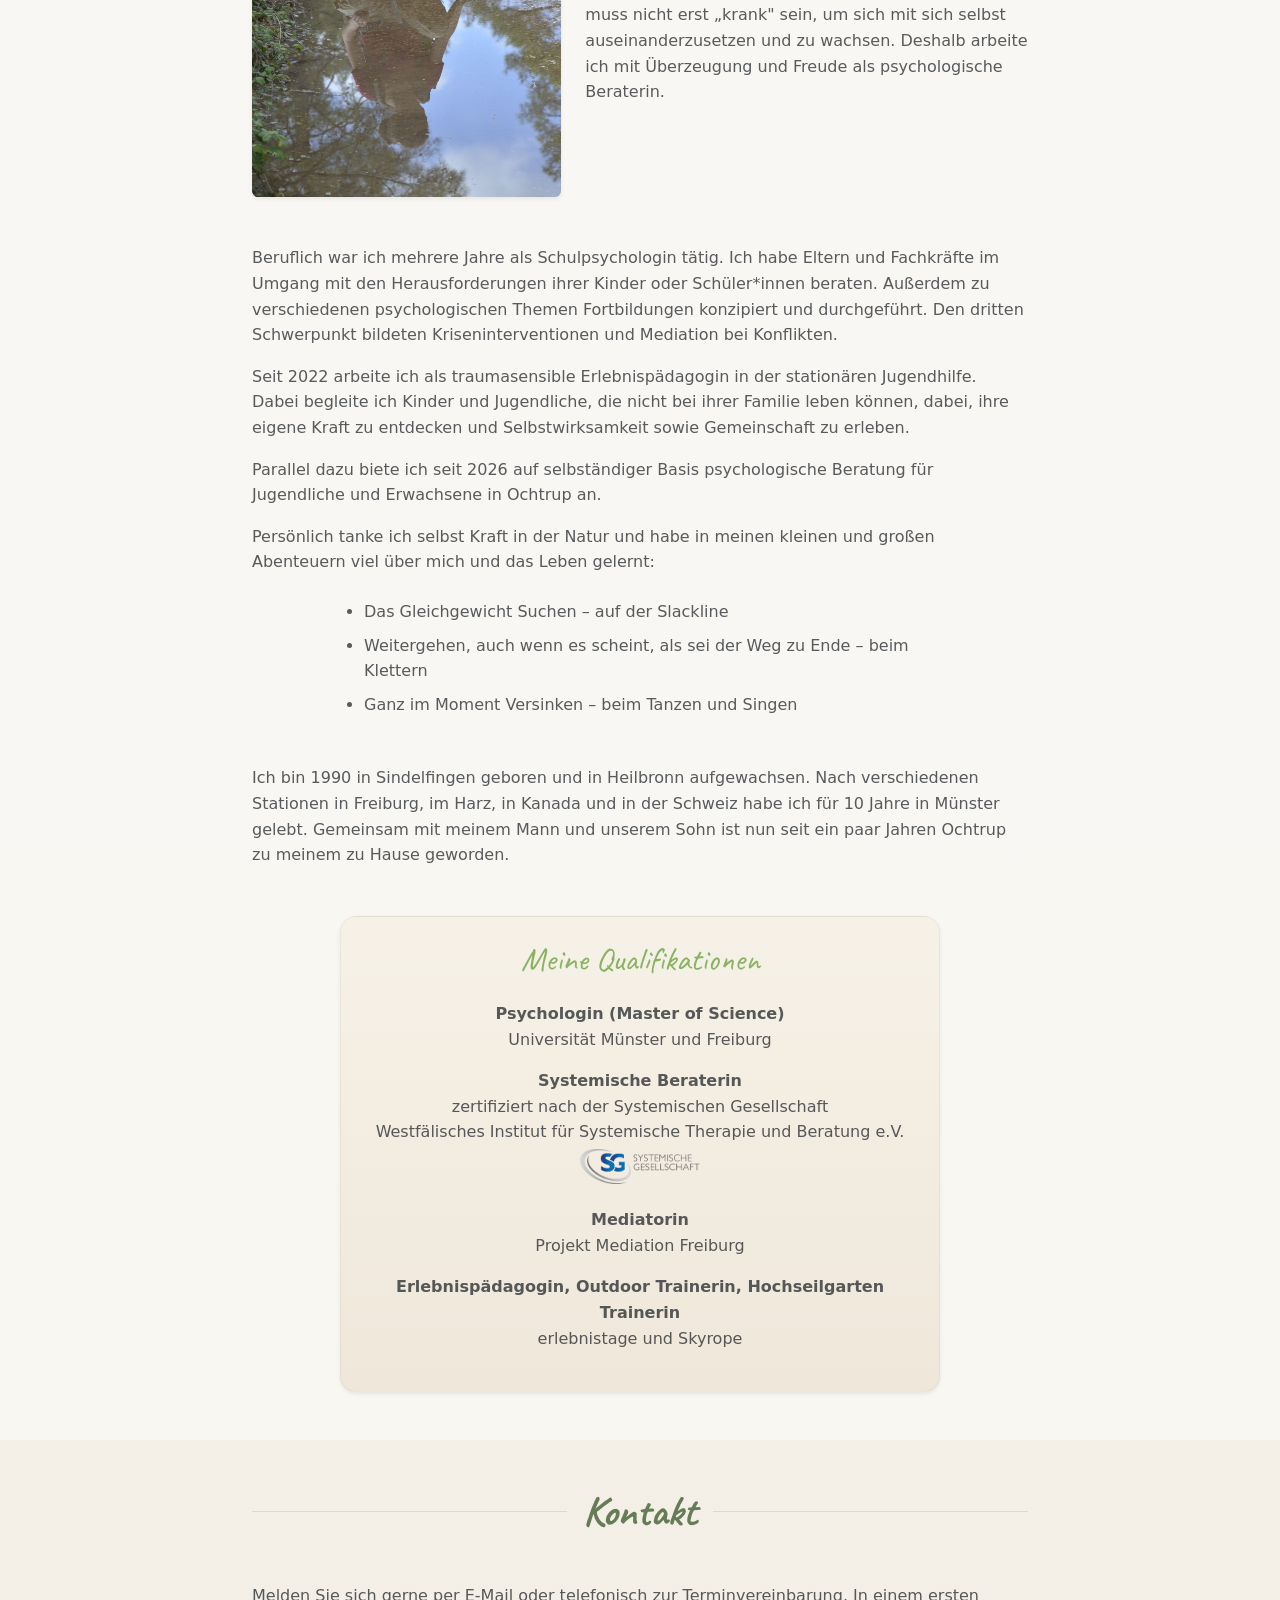
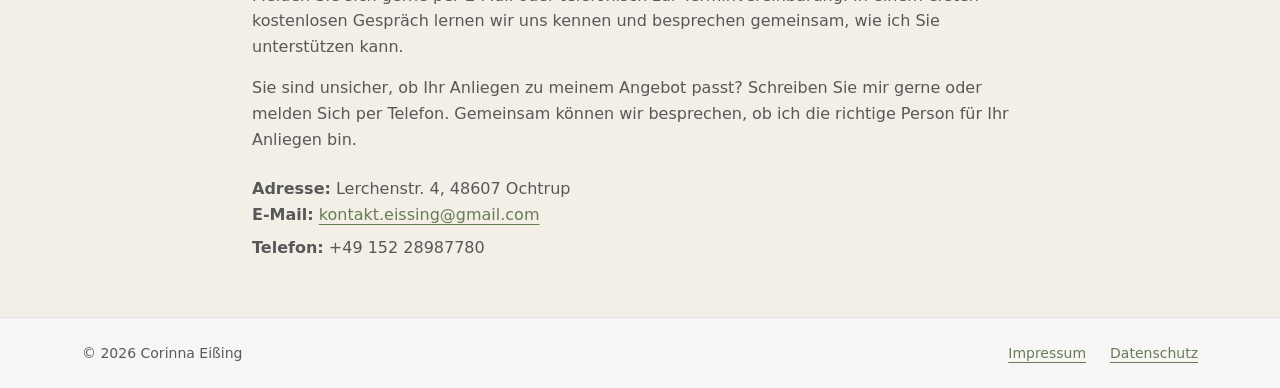
==== commit 4ad2a89d: "SG Logo hinzugefügt" ====
--- a/index.html
+++ b/index.html
@@ -293,9 +293,14 @@
           <ul class="list-unstyled text-muted m-0">
             <li class="mb-0"><strong>Psychologin (Master of Science)</strong></li>
             <li class="mb-3">Universität Münster und Freiburg</li>
-            <li class="mb-0"><strong>Systemische Beraterin</strong> 
-              <li class="mb-0">zertifiziert nach der Systemischen Gesellschaft (SG) </li>
-            <li class="mb-3">Westfälisches Institut für Systemische Therapie und Beratung e.V.</li>
+            <li class="mb-0"><strong>Systemische Beraterin</strong></li>
+            <li class="mb-0">zertifiziert nach der Systemischen Gesellschaft</li>
+            <li class="mb-0">Westfälisches Institut für Systemische Therapie und Beratung e.V.</li>
+            <li class="mb-3 text-center">
+              <div class="qualification-logo-wrap" aria-label="Logo der Systemischen Gesellschaft">
+                <img src="images/sg.png" alt="Logo der Systemischen Gesellschaft" class="qualification-logo">
+              </div>
+            </li>
             <li class="mb-0"><strong>Mediatorin</strong> </li>
             <li class="mb-3">Projekt Mediation Freiburg</li>
             <li class="mb-0"><strong>Erlebnispädagogin, Outdoor Trainerin, Hochseilgarten Trainerin</strong></li>
--- a/styles.css
+++ b/styles.css
@@ -404,8 +404,30 @@
   box-shadow: var(--shadow-md), var(--shadow-inset);
 }
 
+.qualification-logo-wrap {
+  display: inline-block;
+  width: 120px;
+  max-width: 42%;
+  opacity: 0.95;
+  margin: 0.25rem auto 0;
+}
+
+.qualification-logo {
+  display: block;
+  width: 100%;
+  height: auto;
+  border-radius: 0.5rem;
+}
+
 .info-box h3 {
   color: var(--brand-green-bright);
+}
+
+@media (max-width: 576px) {
+  .qualification-logo-wrap {
+    width: 100px;
+    max-width: 56%;
+  }
 }
 
 /* =========================
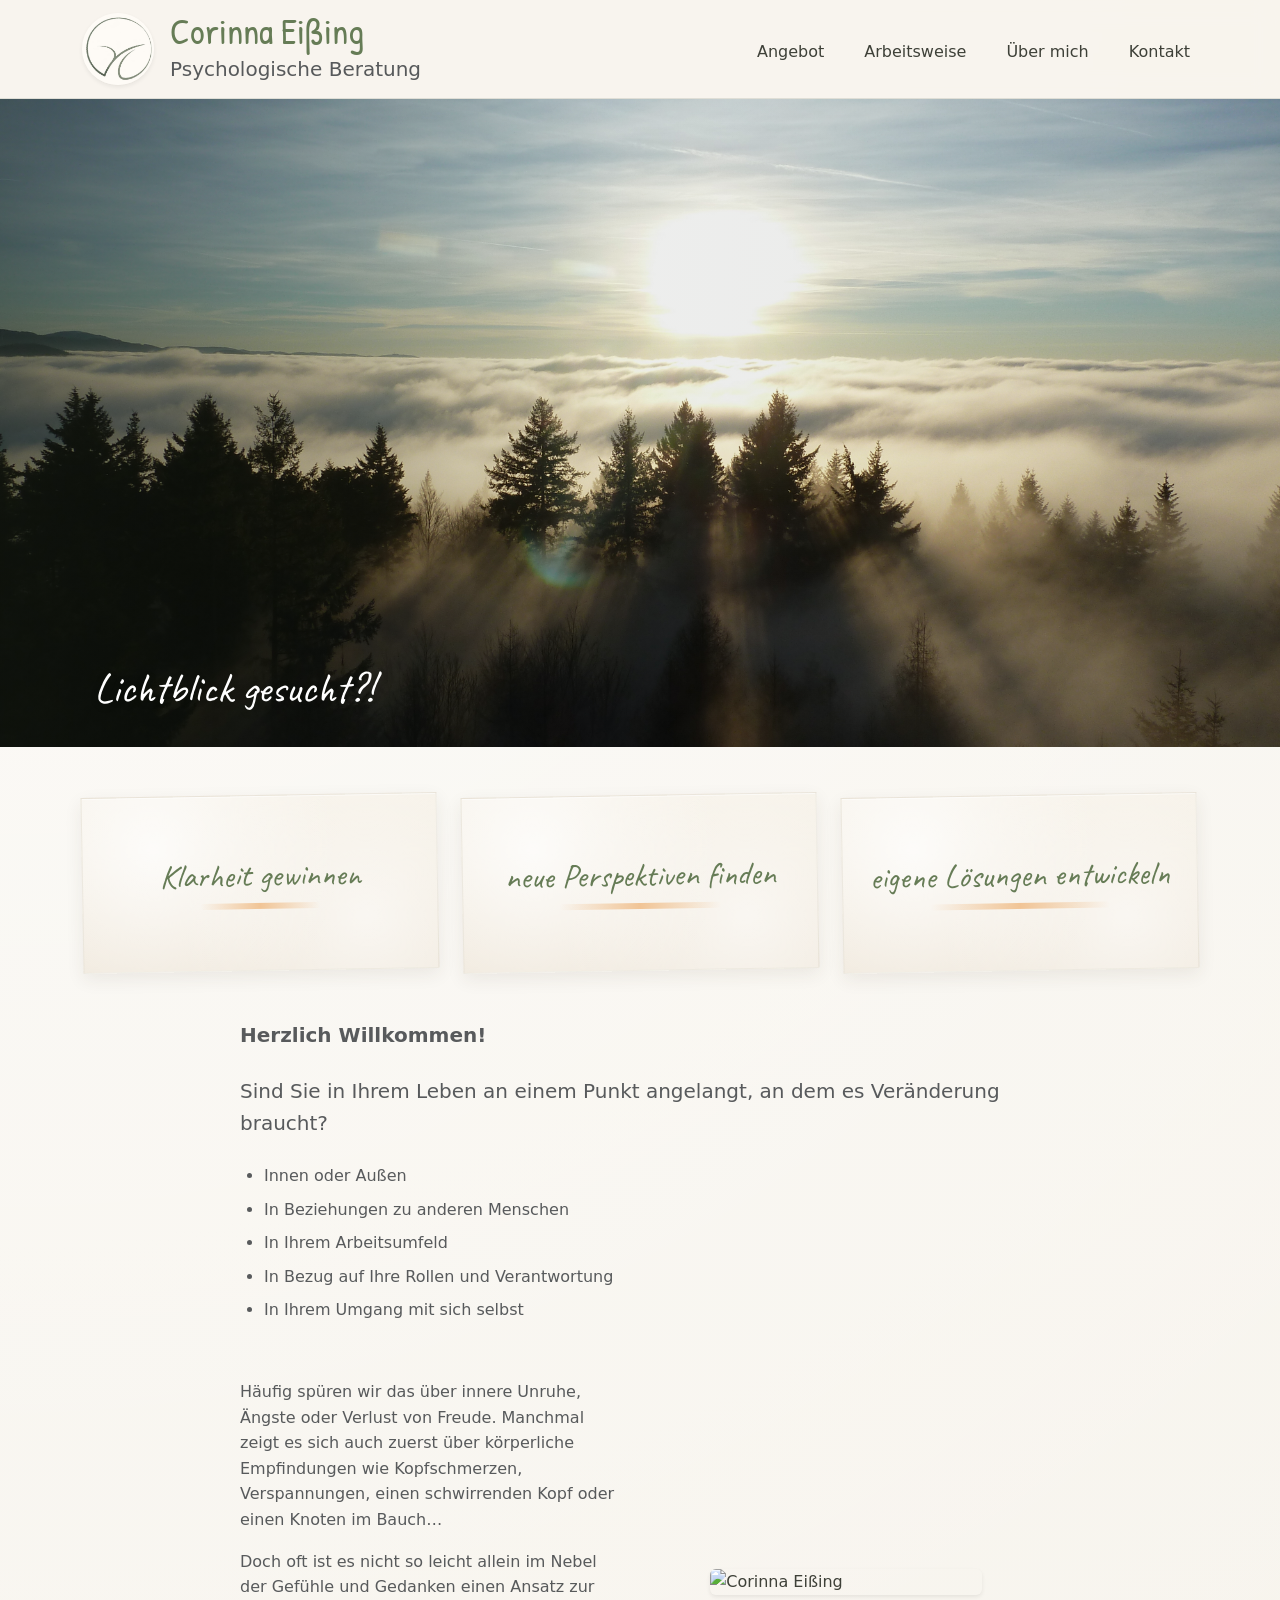
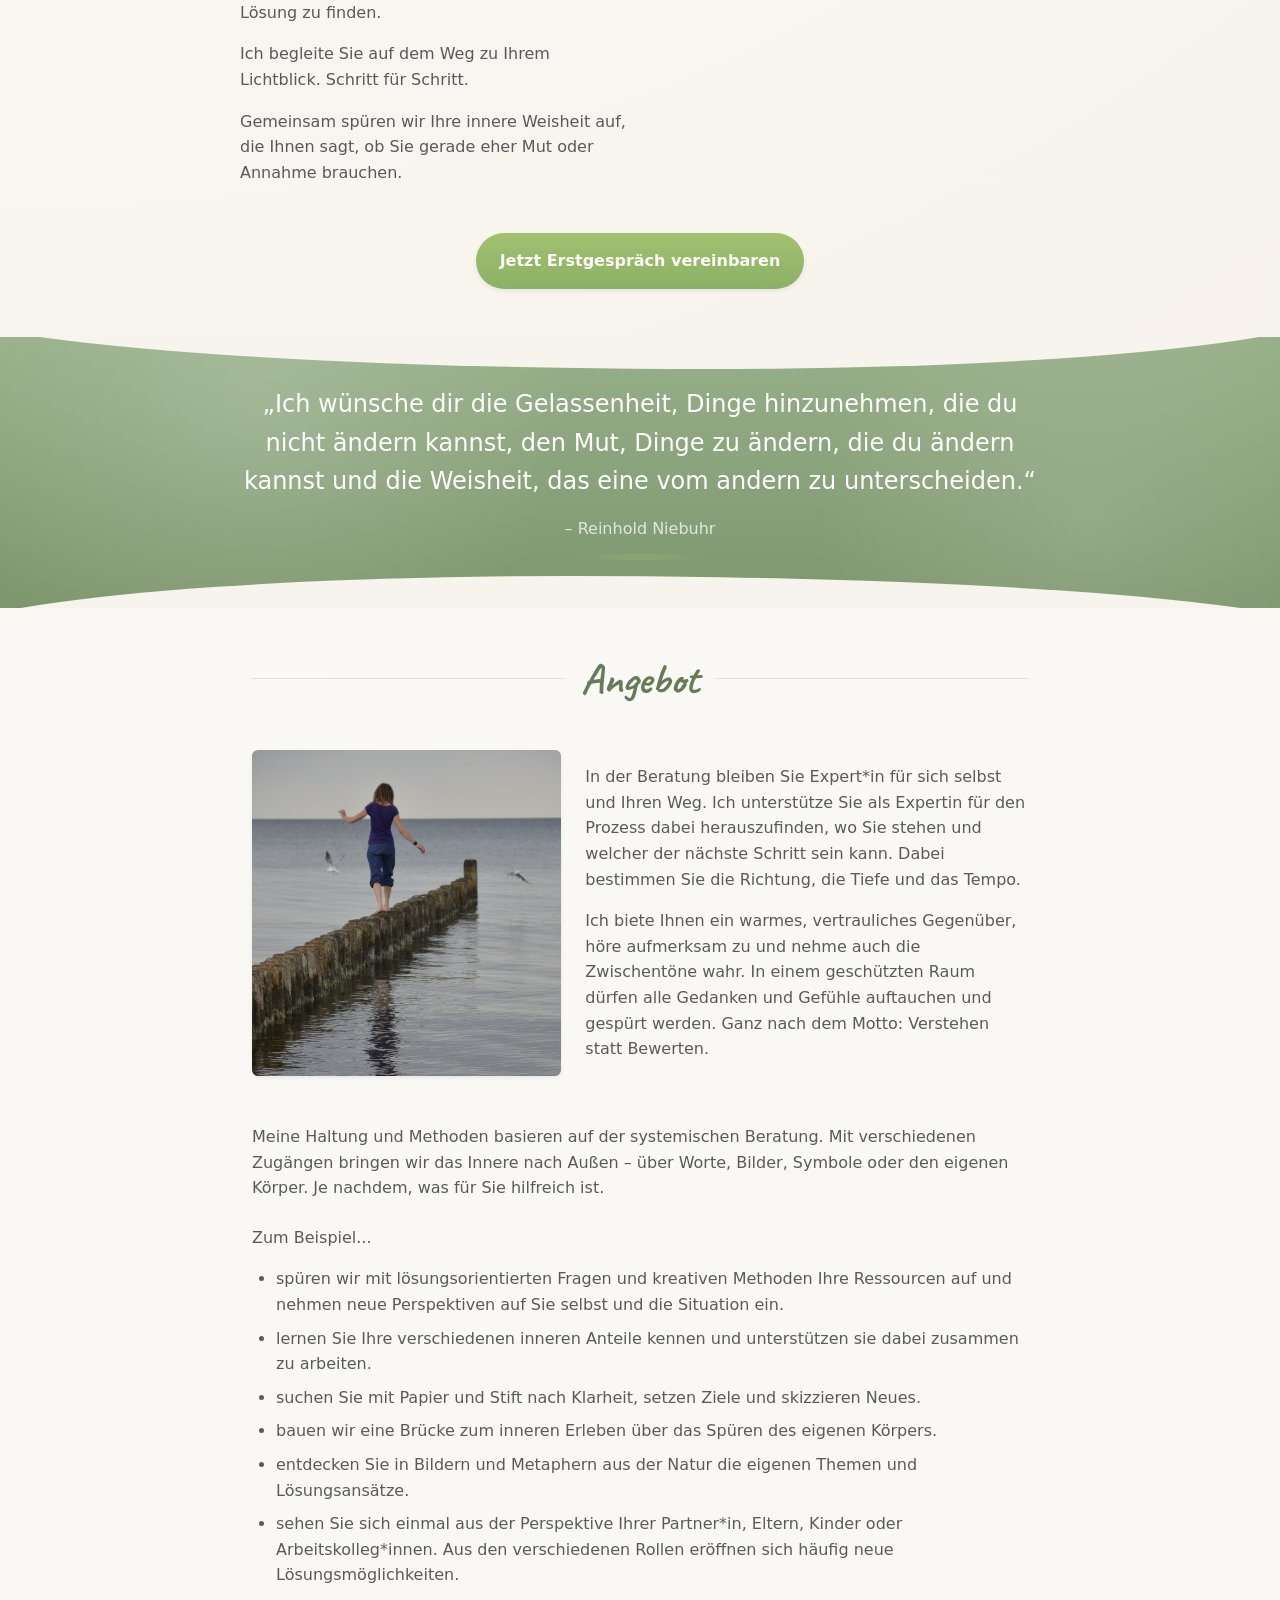
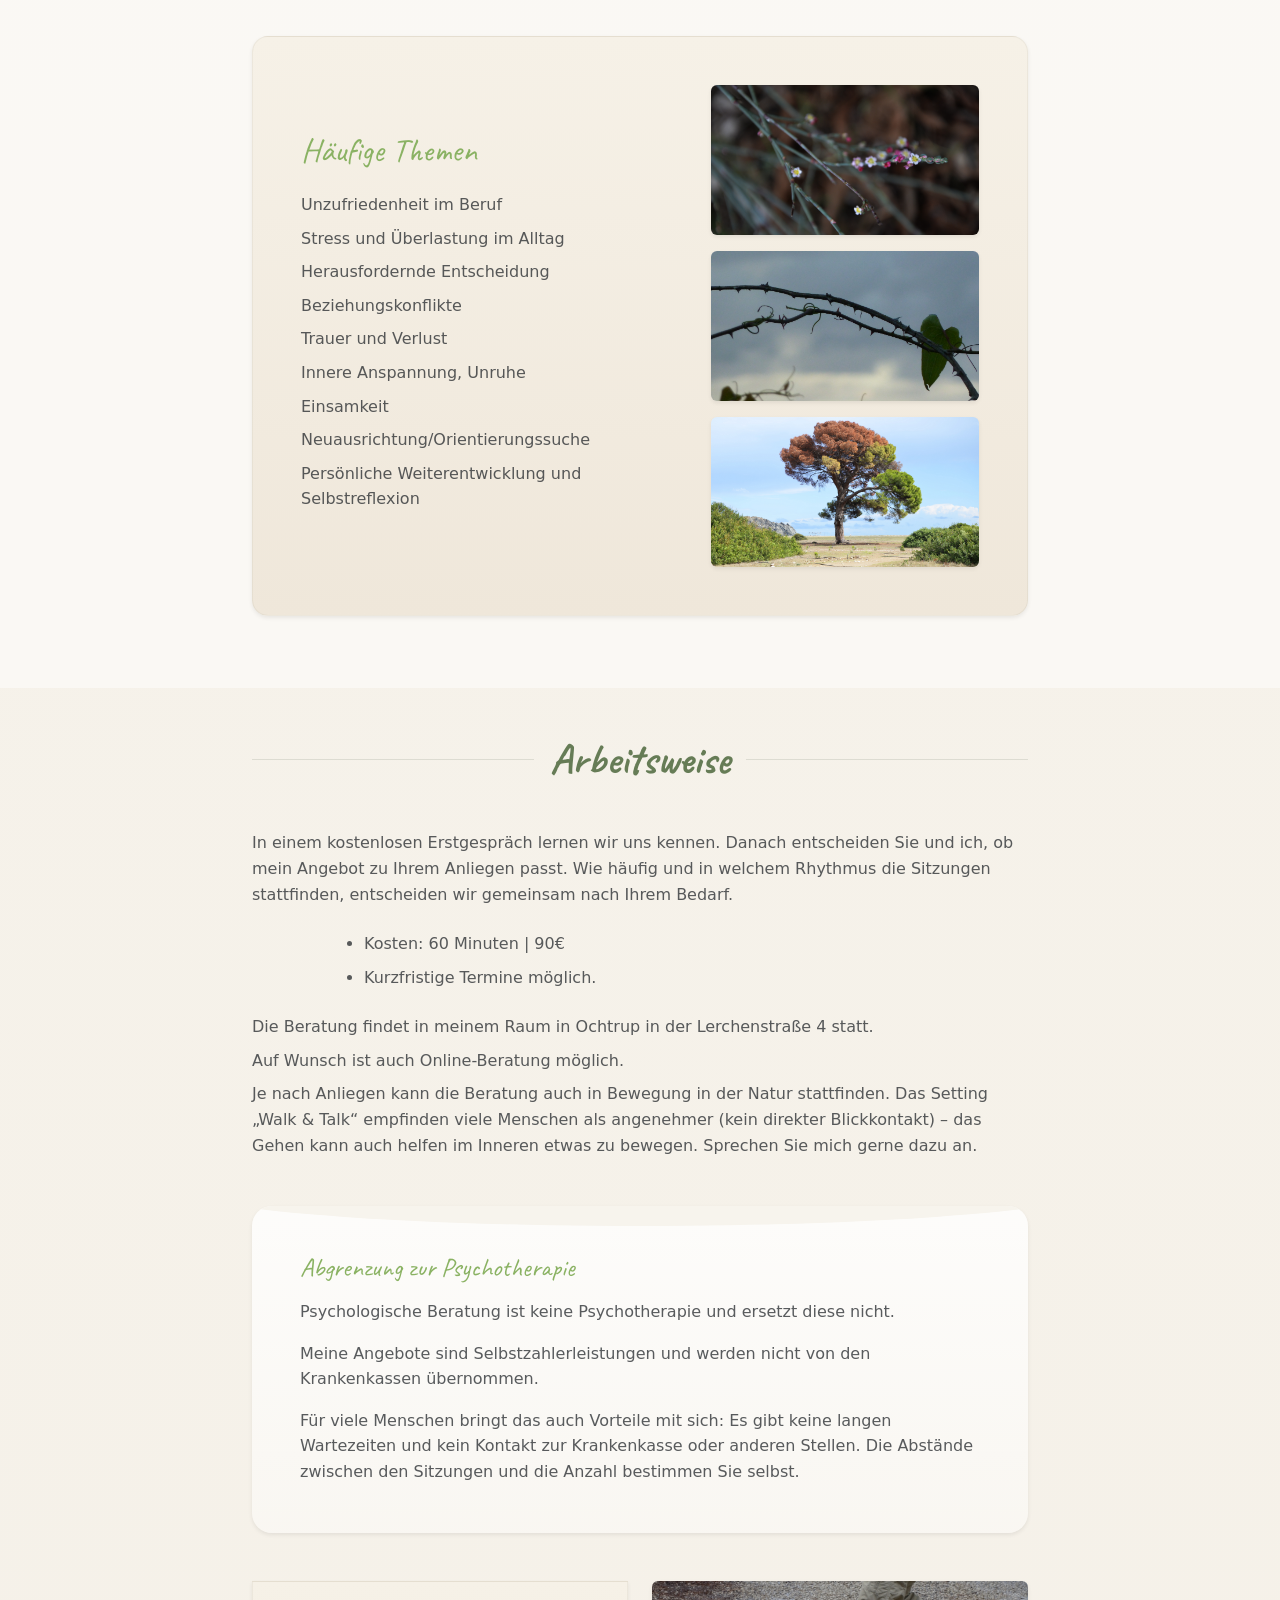
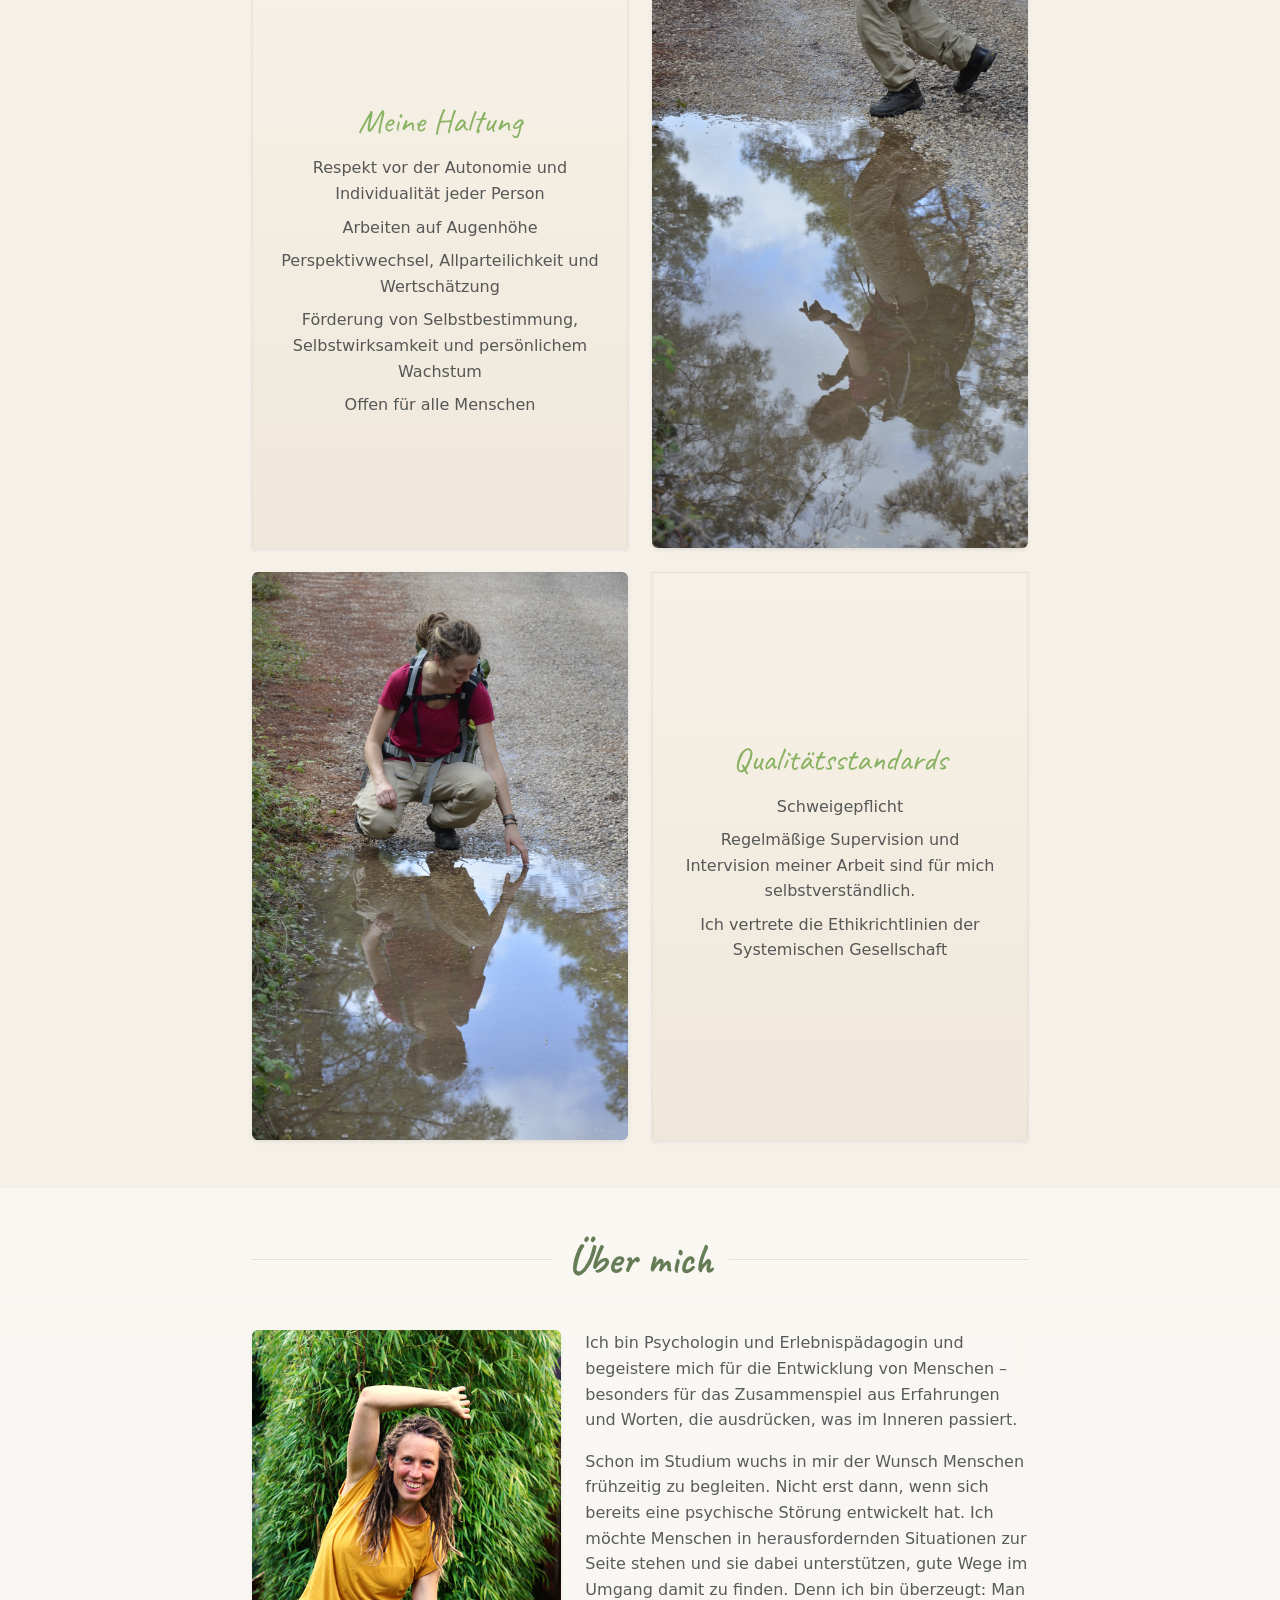
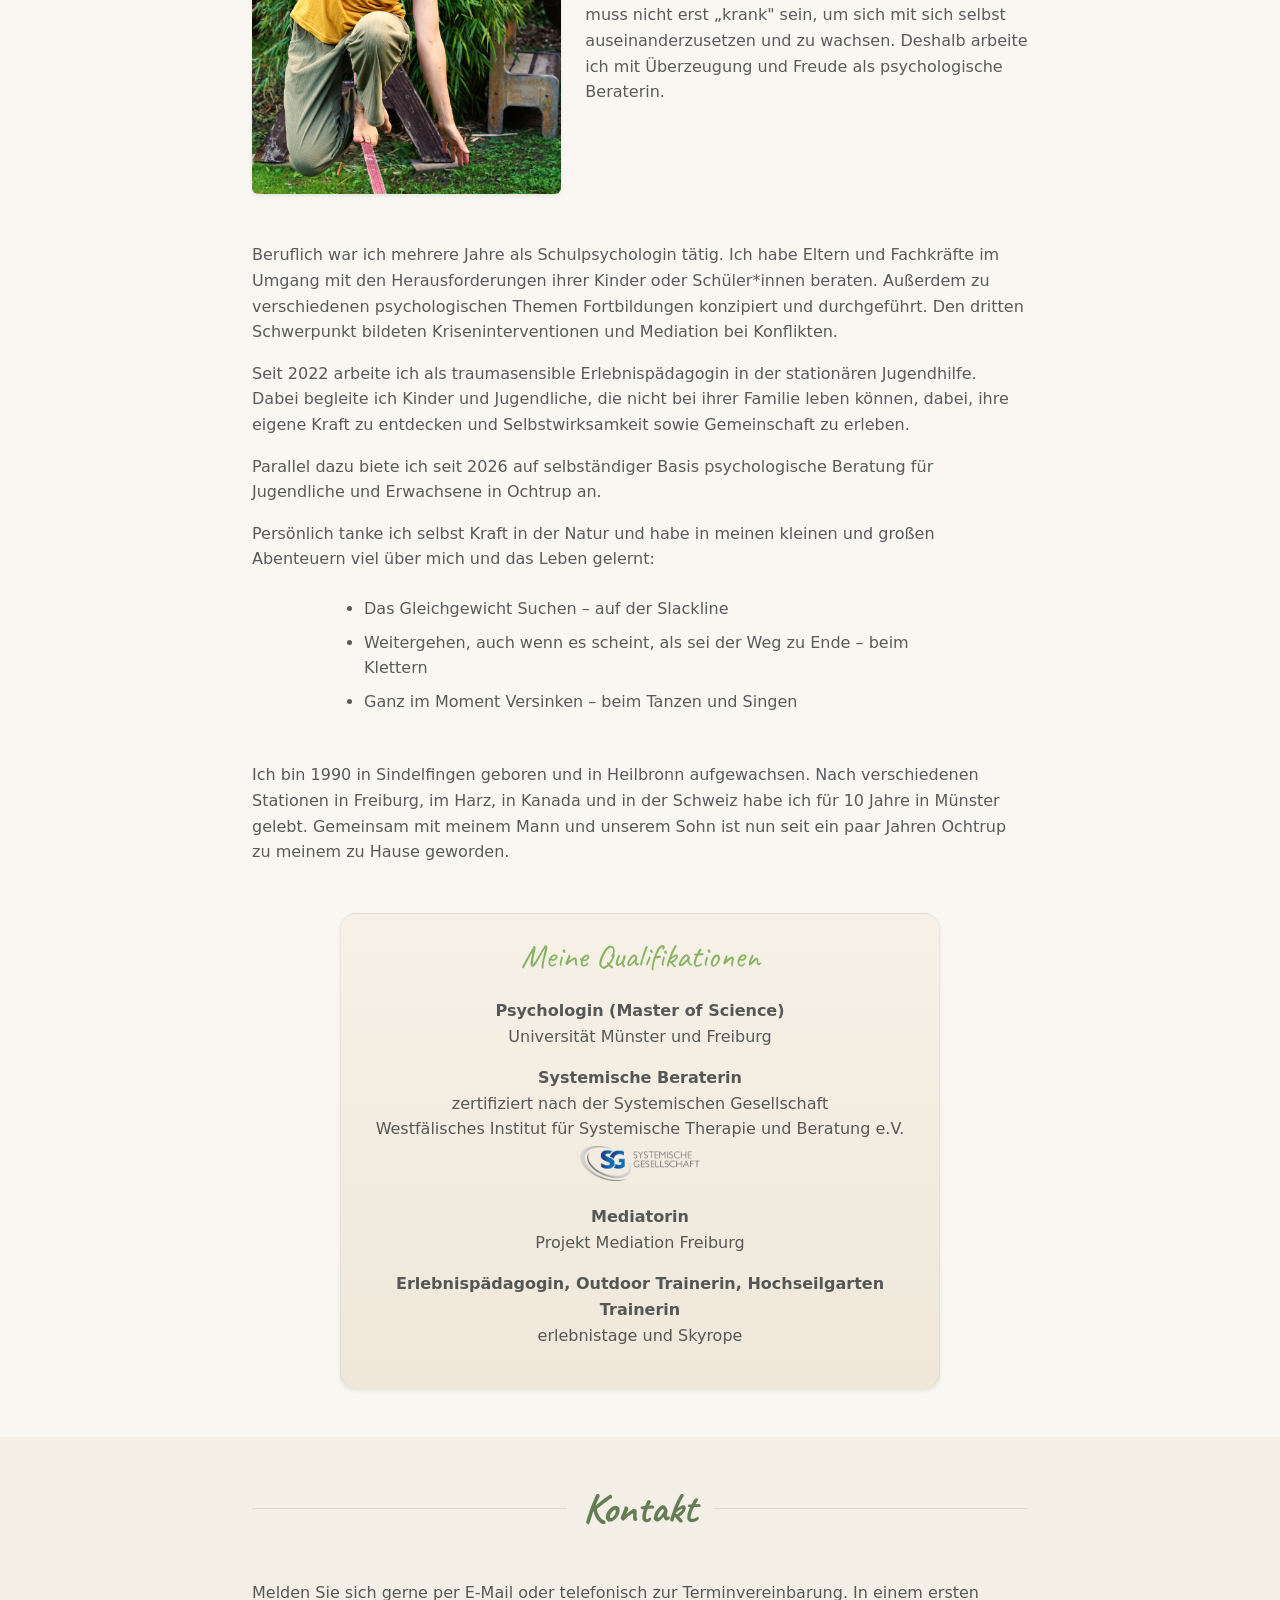
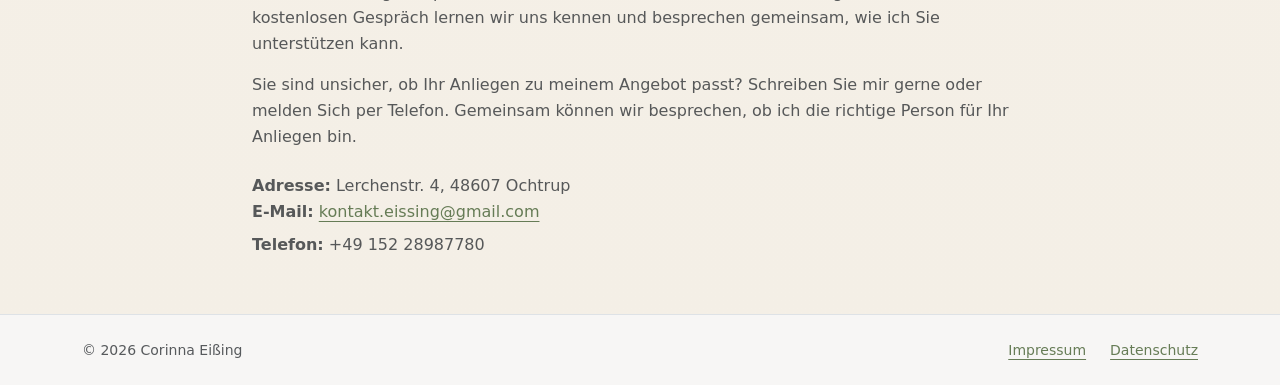
==== commit 5e2bbd09: "Profilbilder ersetzt" ====
--- a/index.html
+++ b/index.html
@@ -30,8 +30,8 @@
             <p class="brand-subtitle m-0 mt-1 text-muted">Psychologische Beratung</p>
           </div>
         </a>
-        <button class="navbar-toggler border-0" type="button" data-bs-toggle="collapse" data-bs-target="#site-nav"
-          aria-controls="site-nav" aria-expanded="false" aria-label="Navigation öffnen">
+        <button class="navbar-toggler border-0" type="button" aria-controls="site-nav" aria-expanded="false"
+          aria-label="Navigation öffnen">
           <span class="navbar-toggler-icon"></span>
         </button>
 
@@ -103,7 +103,7 @@
                 eher Mut oder Annahme brauchen.</p>
             </div>
             <div class="col-md-6">
-              <img src="images/Nebel.JPG" alt="Nebel der Gefühle" class="img-fluid rounded shadow-sm w-100">
+              <img src="images/Profil.JPG" alt="Corinna Eißing" class="img-fluid rounded shadow-sm profile-image">
             </div>
           </div>
 
@@ -258,7 +258,7 @@
         <h2 class="section-title text-center mb-5">Über mich</h2>
         <div class="row align-items-start mb-5 g-4">
           <div class="col-md-5">
-            <img src="images/profile-photo.JPG" alt="Corinna Eißing" class="img-fluid rounded shadow-sm w-100">
+            <img src="images/Slack.jpg" alt="Corinna Eißing" class="img-fluid rounded shadow-sm w-100">
           </div>
           <div class="col-md-7 text-start">
             <p class="text-muted mb-3">Ich bin Psychologin und Erlebnispädagogin und begeistere mich für die Entwicklung
--- a/styles.css
+++ b/styles.css
@@ -148,6 +148,12 @@
 
 .curved-section h3 {
   color: var(--brand-green-bright);
+}
+
+.profile-image {
+  display: block;
+  width: 70%;
+  margin-inline: auto;
 }
 
 
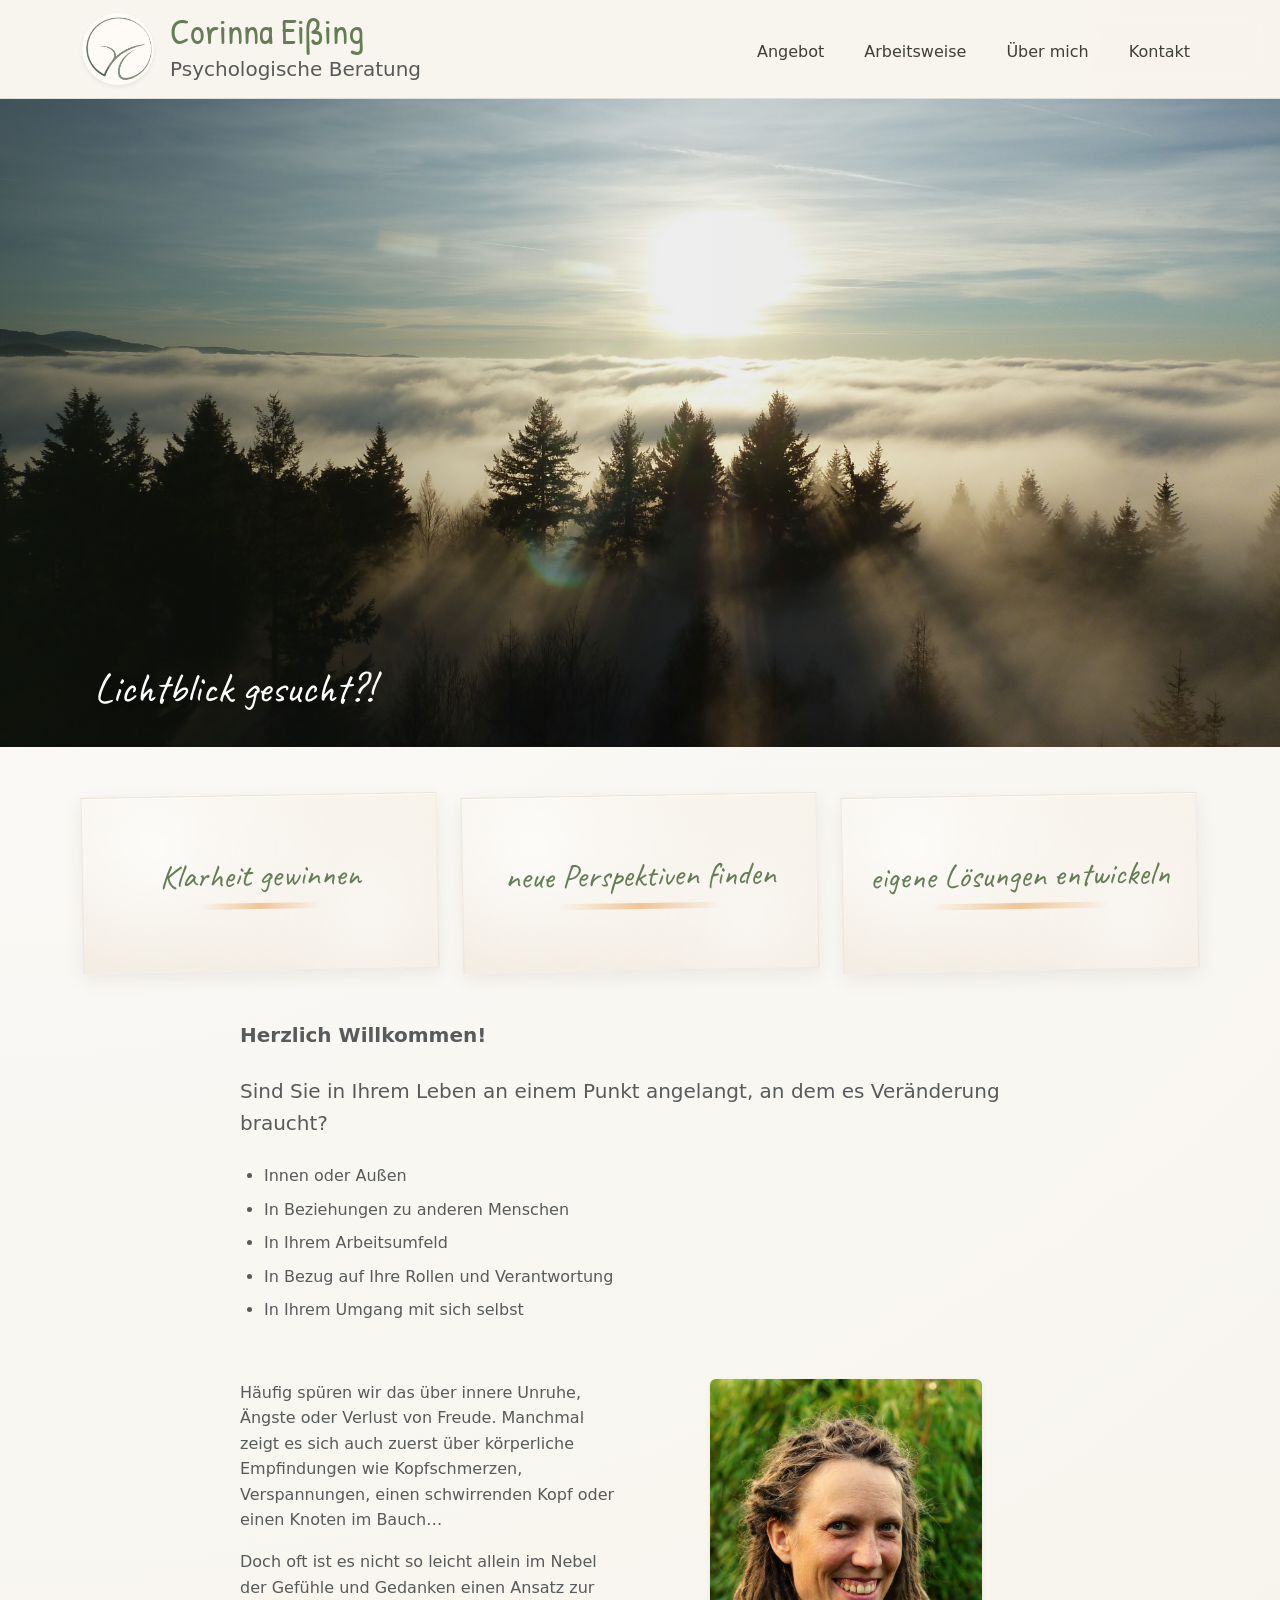
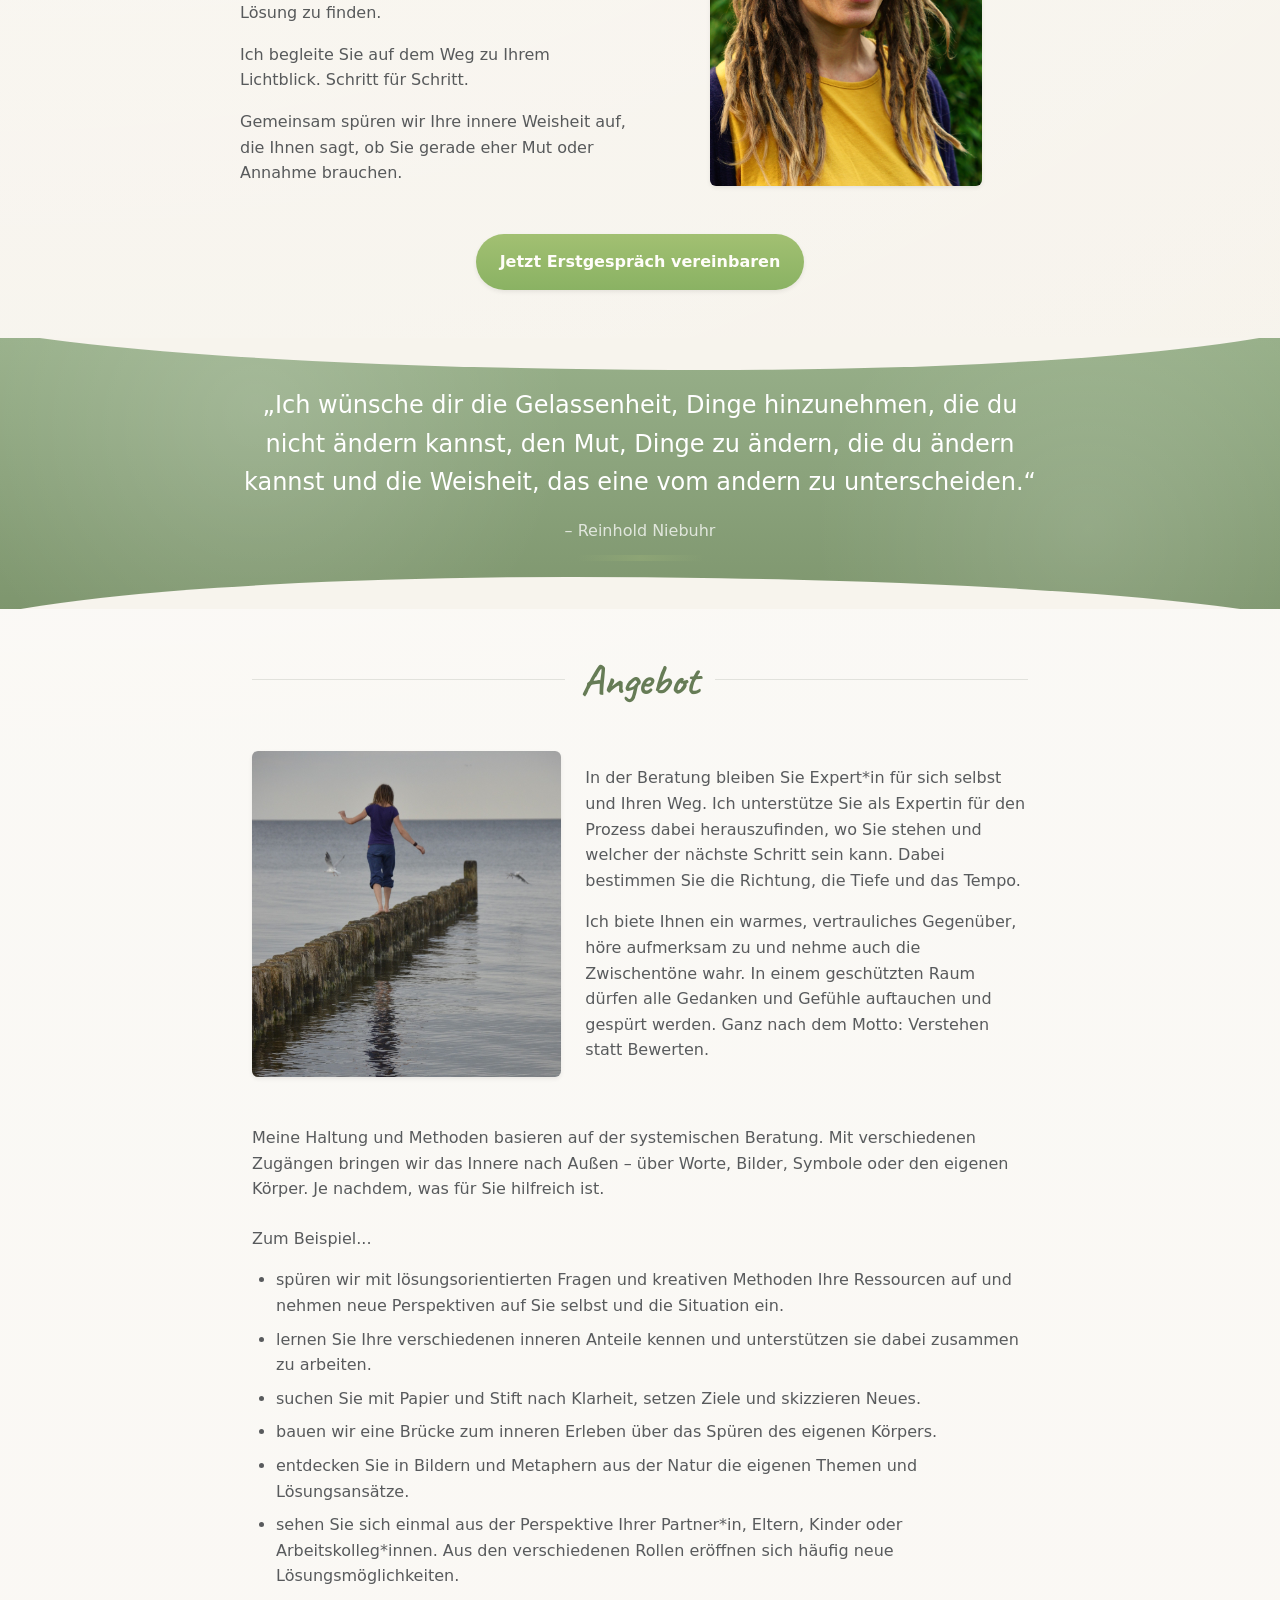
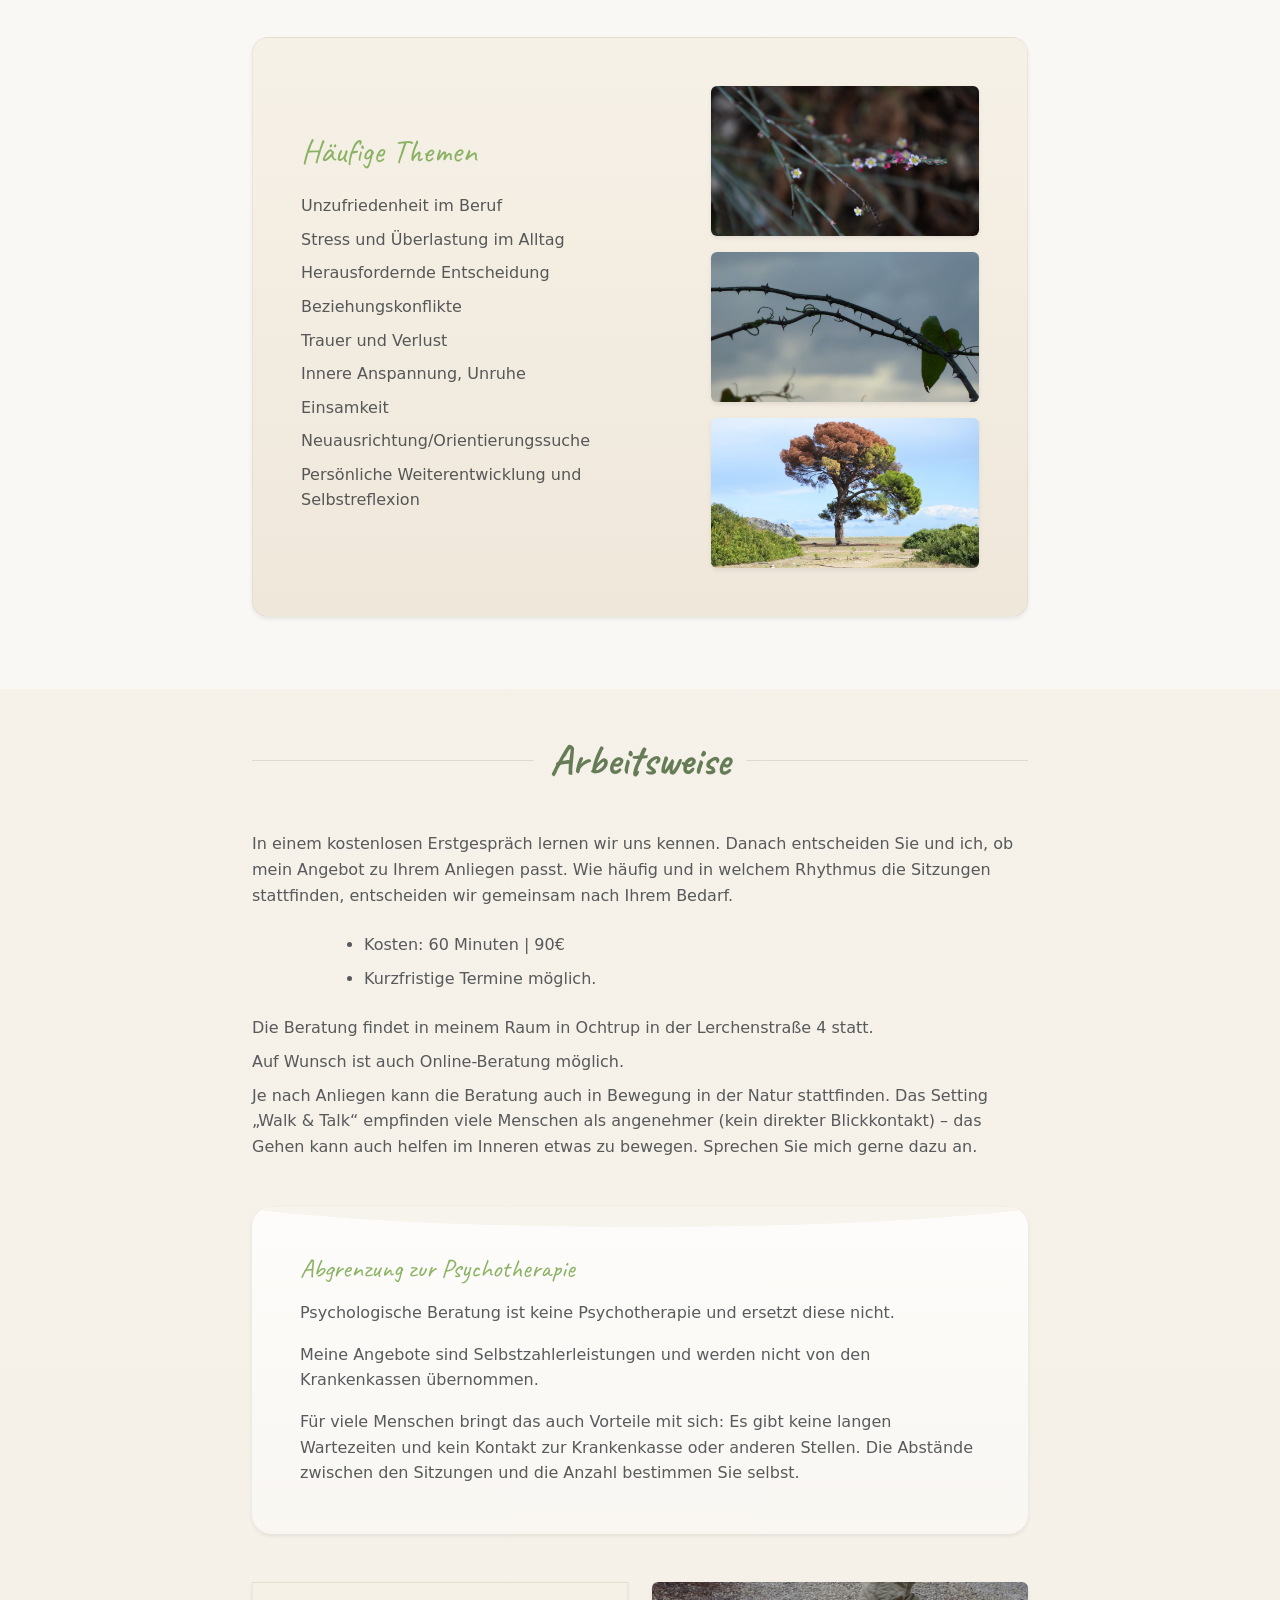
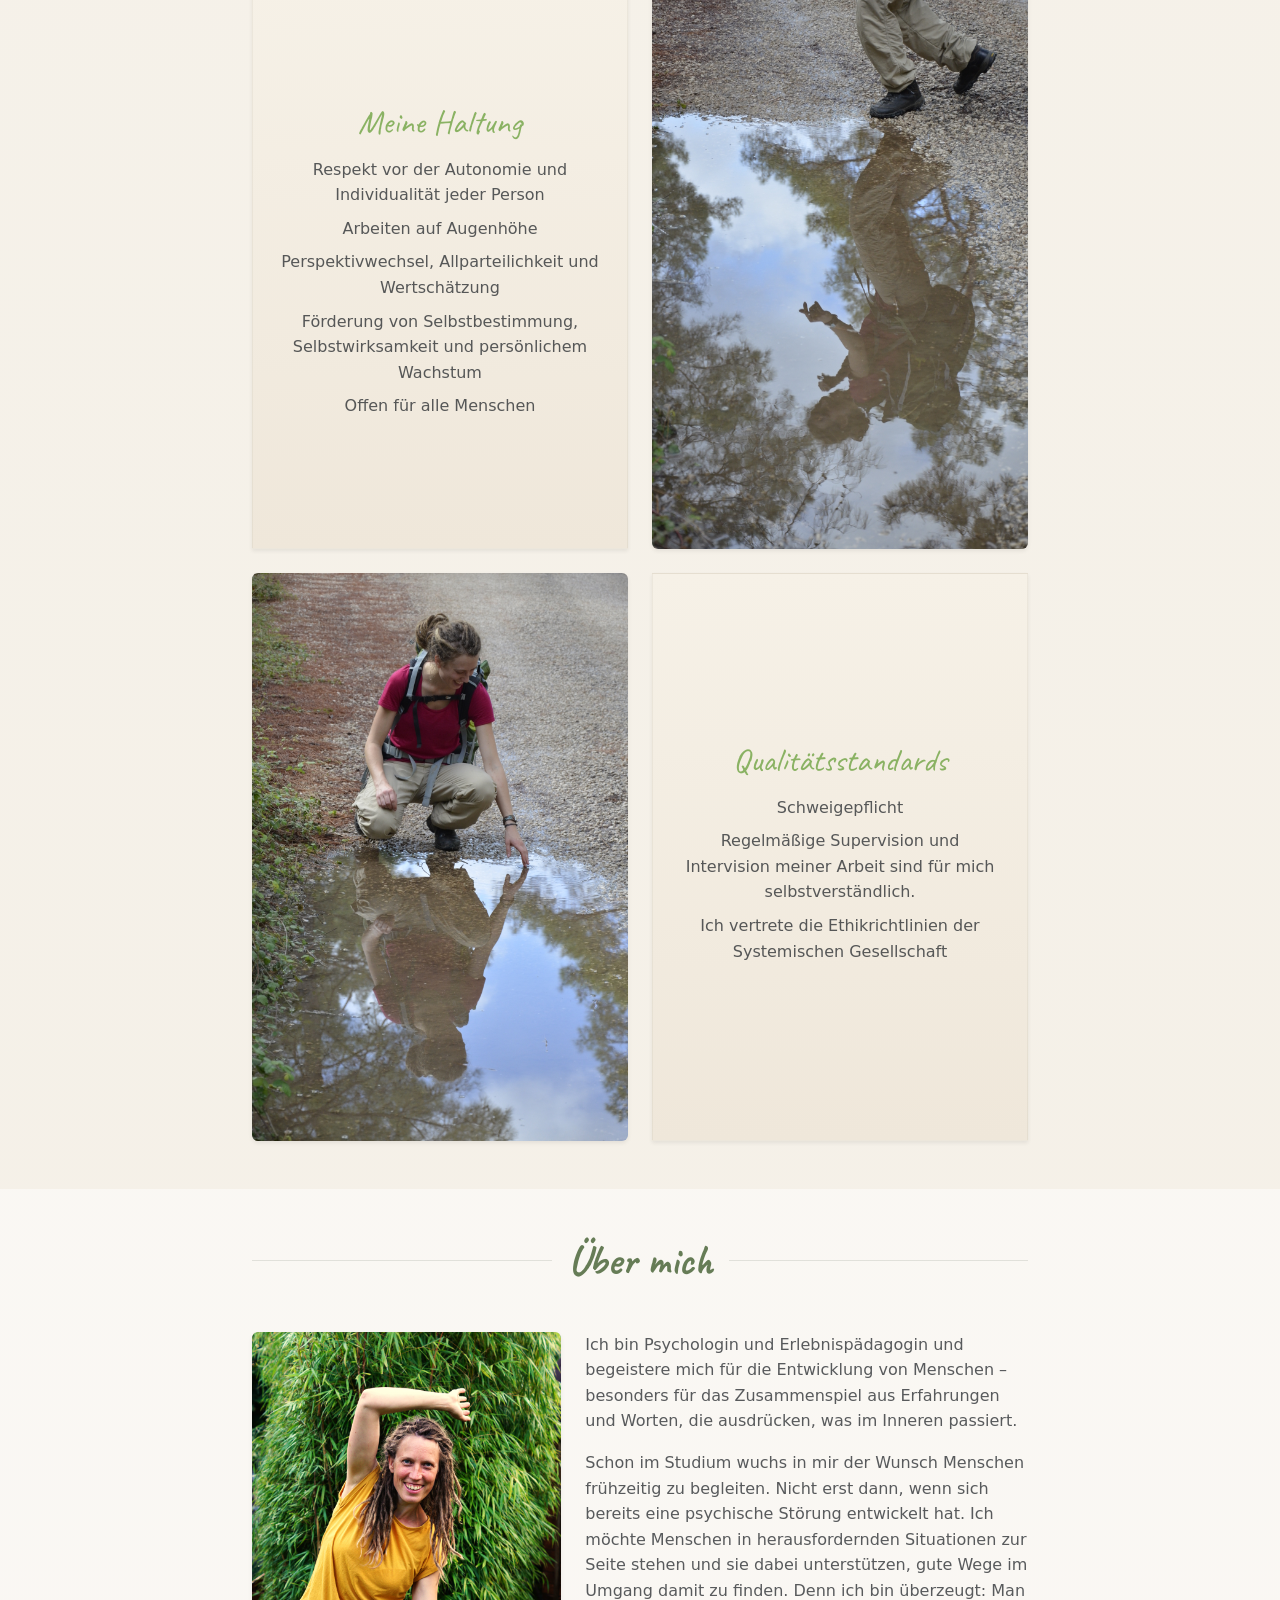
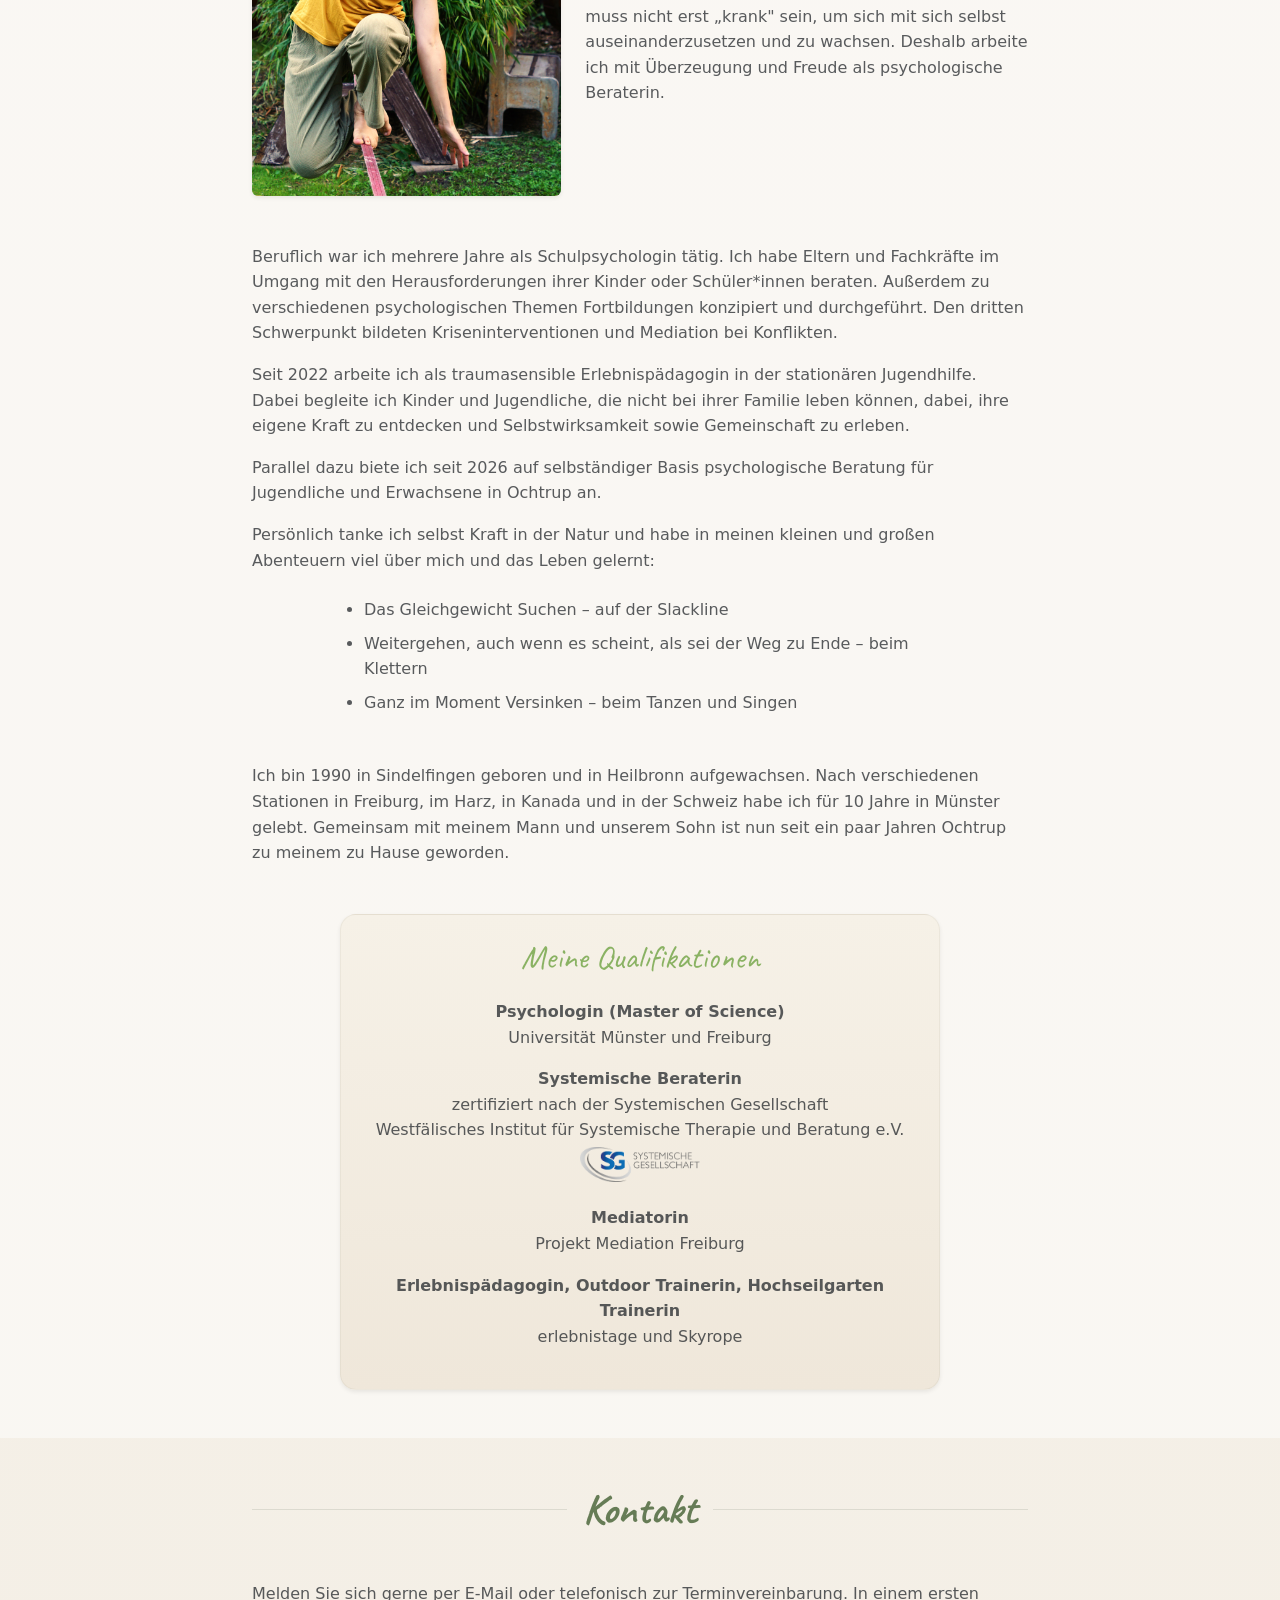
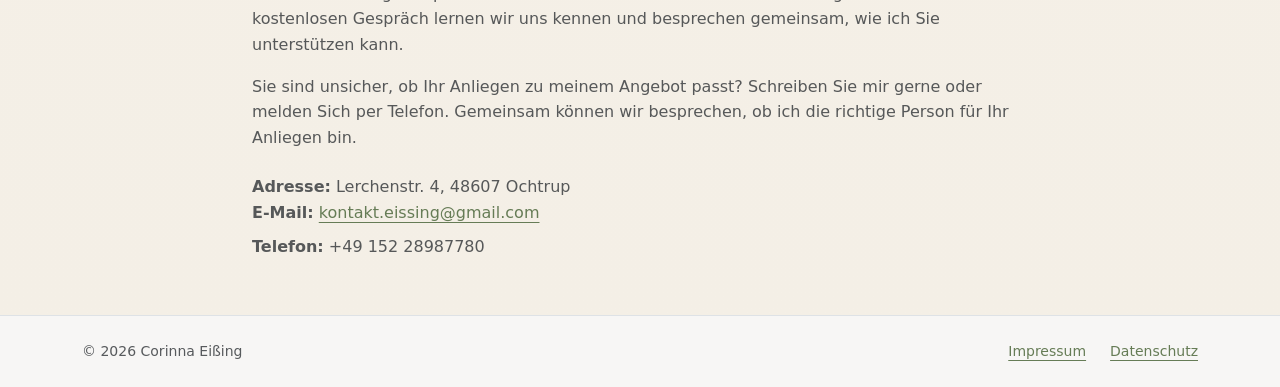
==== commit 205e0b76: "Profilbild JPG zujpg geändertl" ====
--- a/index.html
+++ b/index.html
@@ -103,7 +103,7 @@
                 eher Mut oder Annahme brauchen.</p>
             </div>
             <div class="col-md-6">
-              <img src="images/Profil.JPG" alt="Corinna Eißing" class="img-fluid rounded shadow-sm profile-image">
+              <img src="images/Profil.jpg" alt="Corinna Eißing" class="img-fluid rounded shadow-sm profile-image">
             </div>
           </div>
 
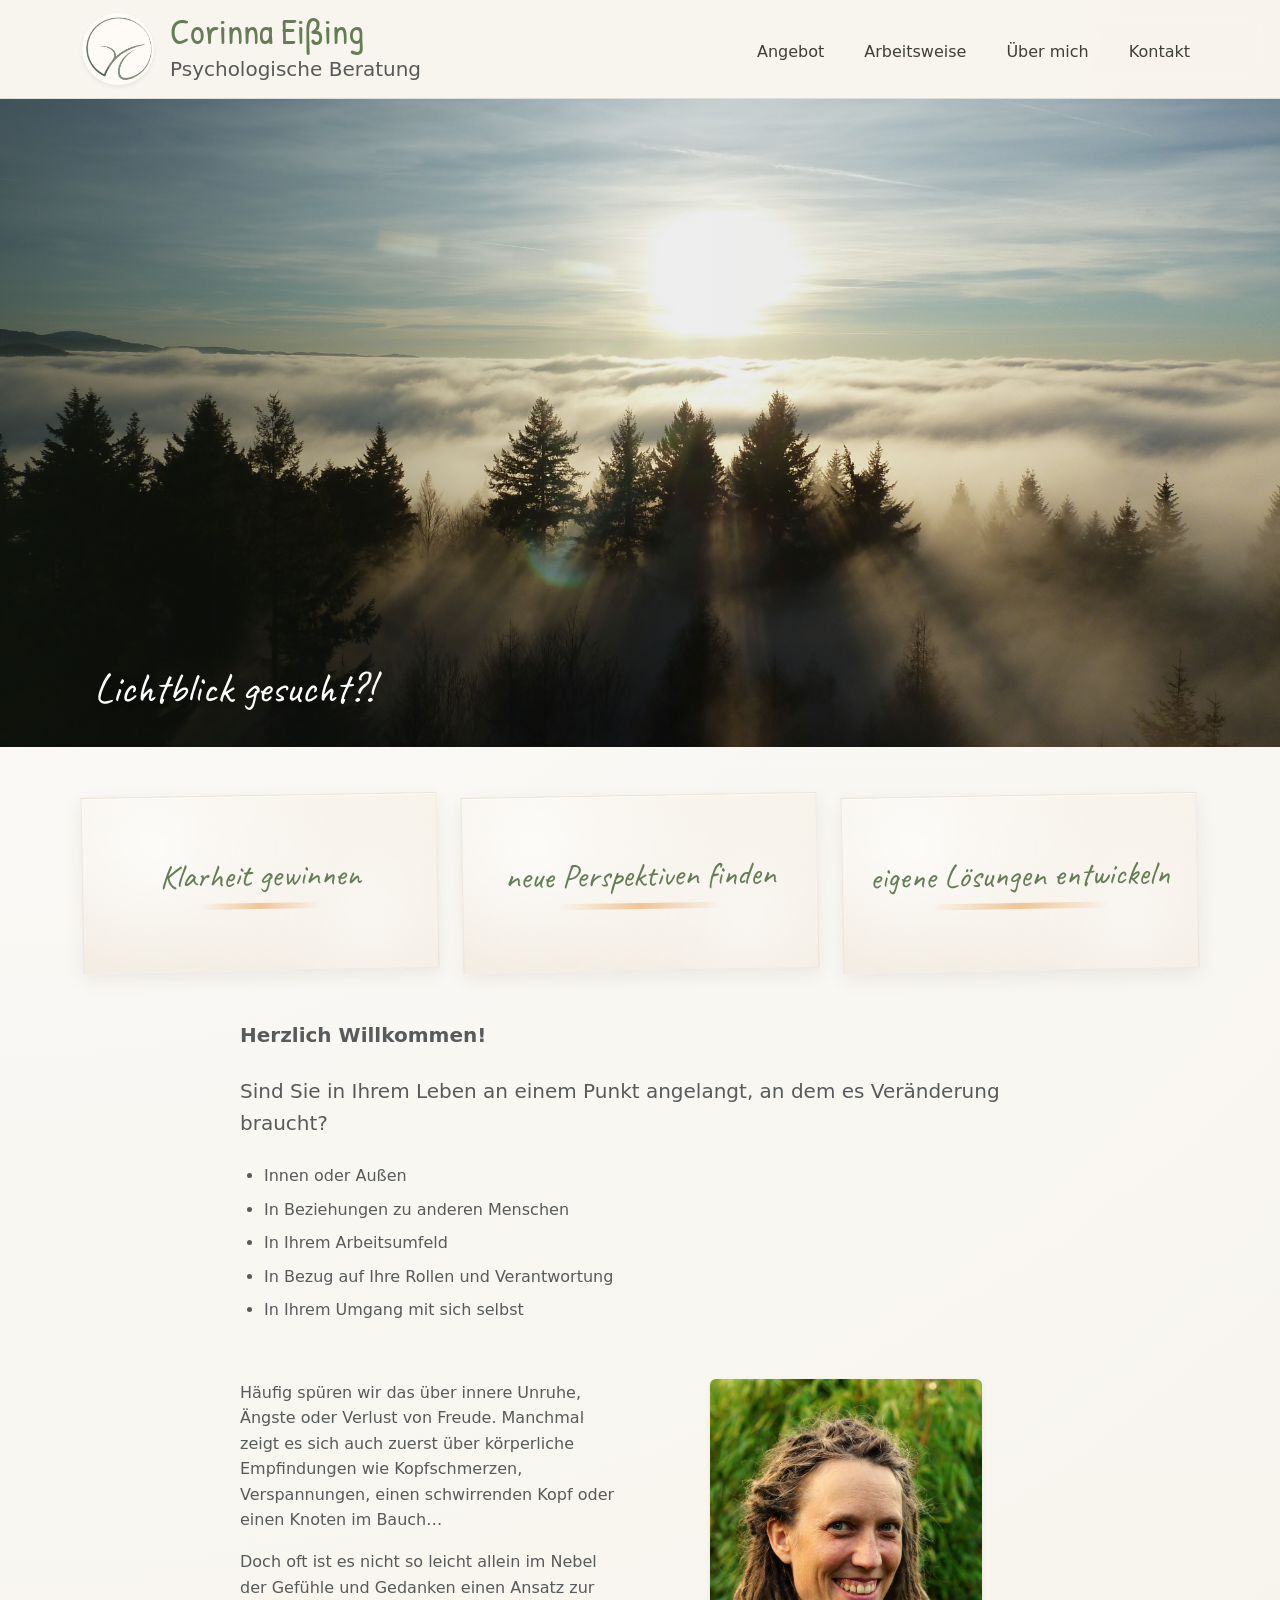
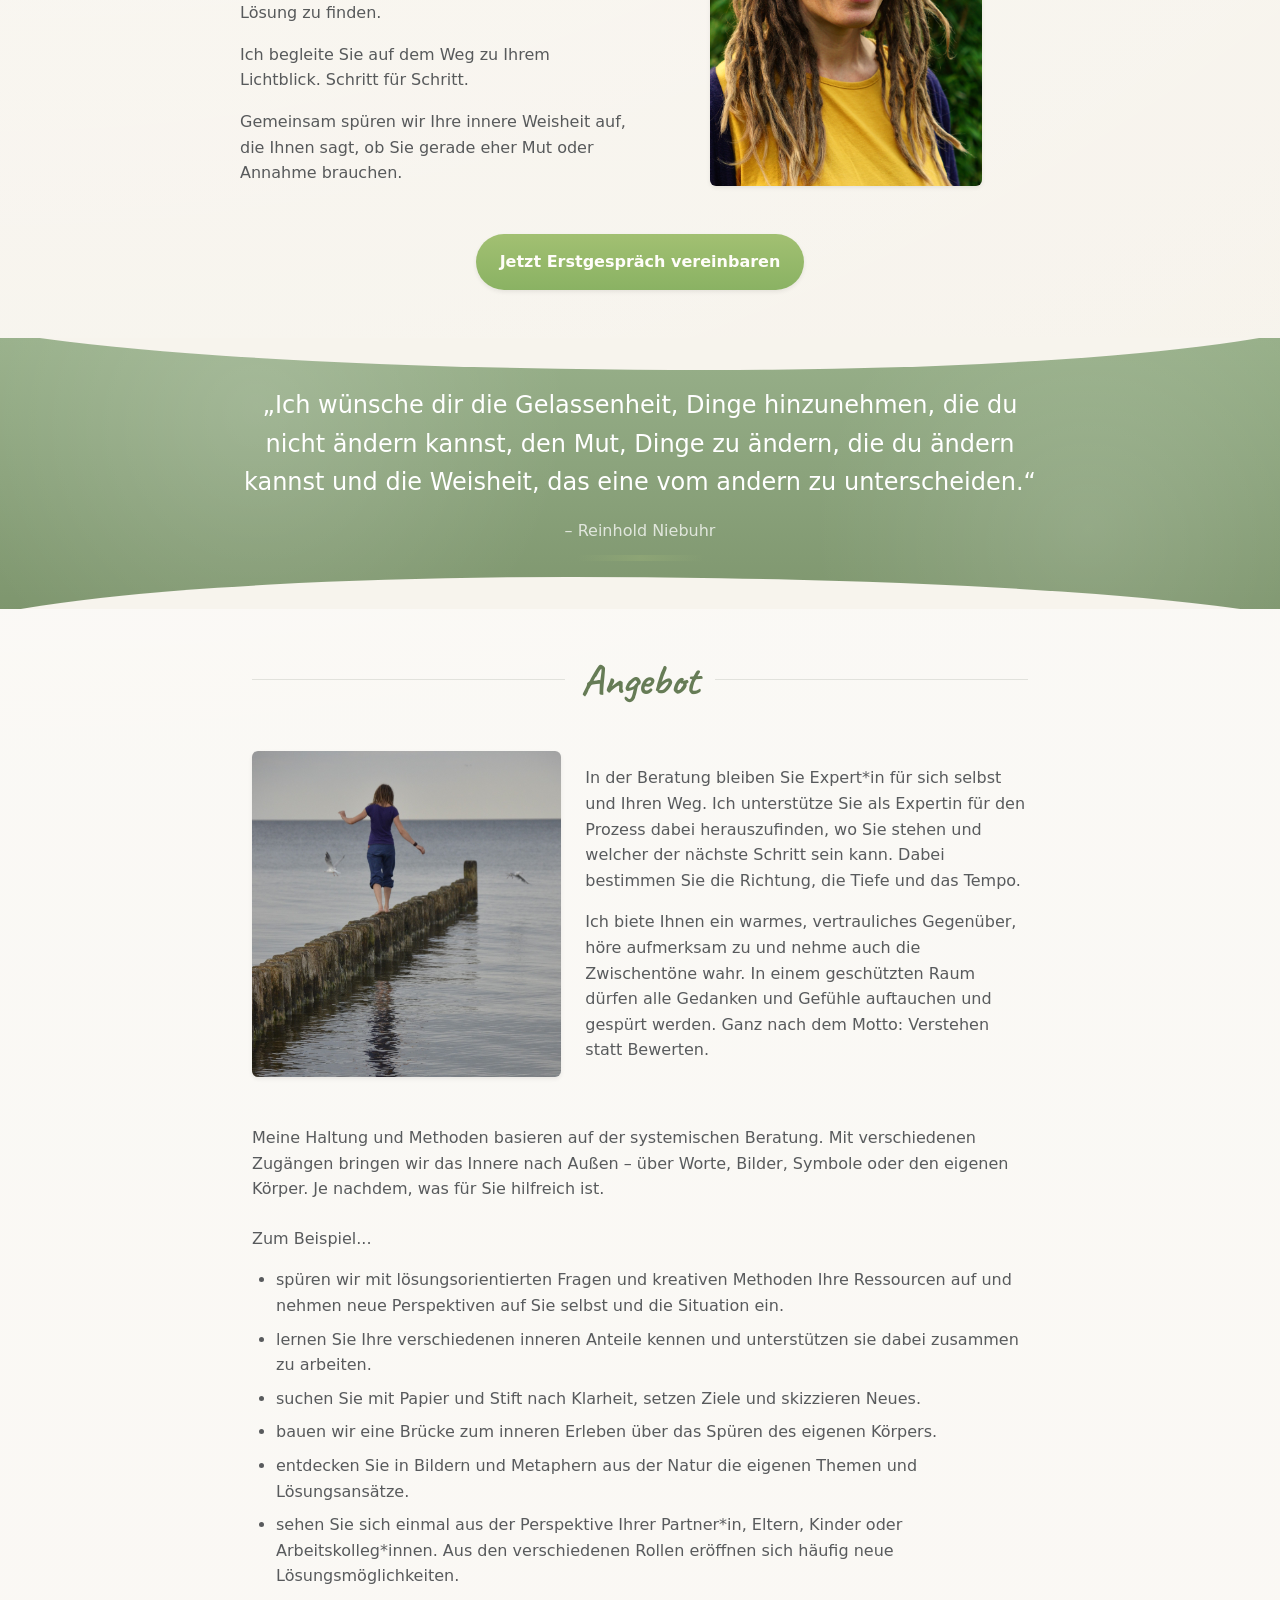
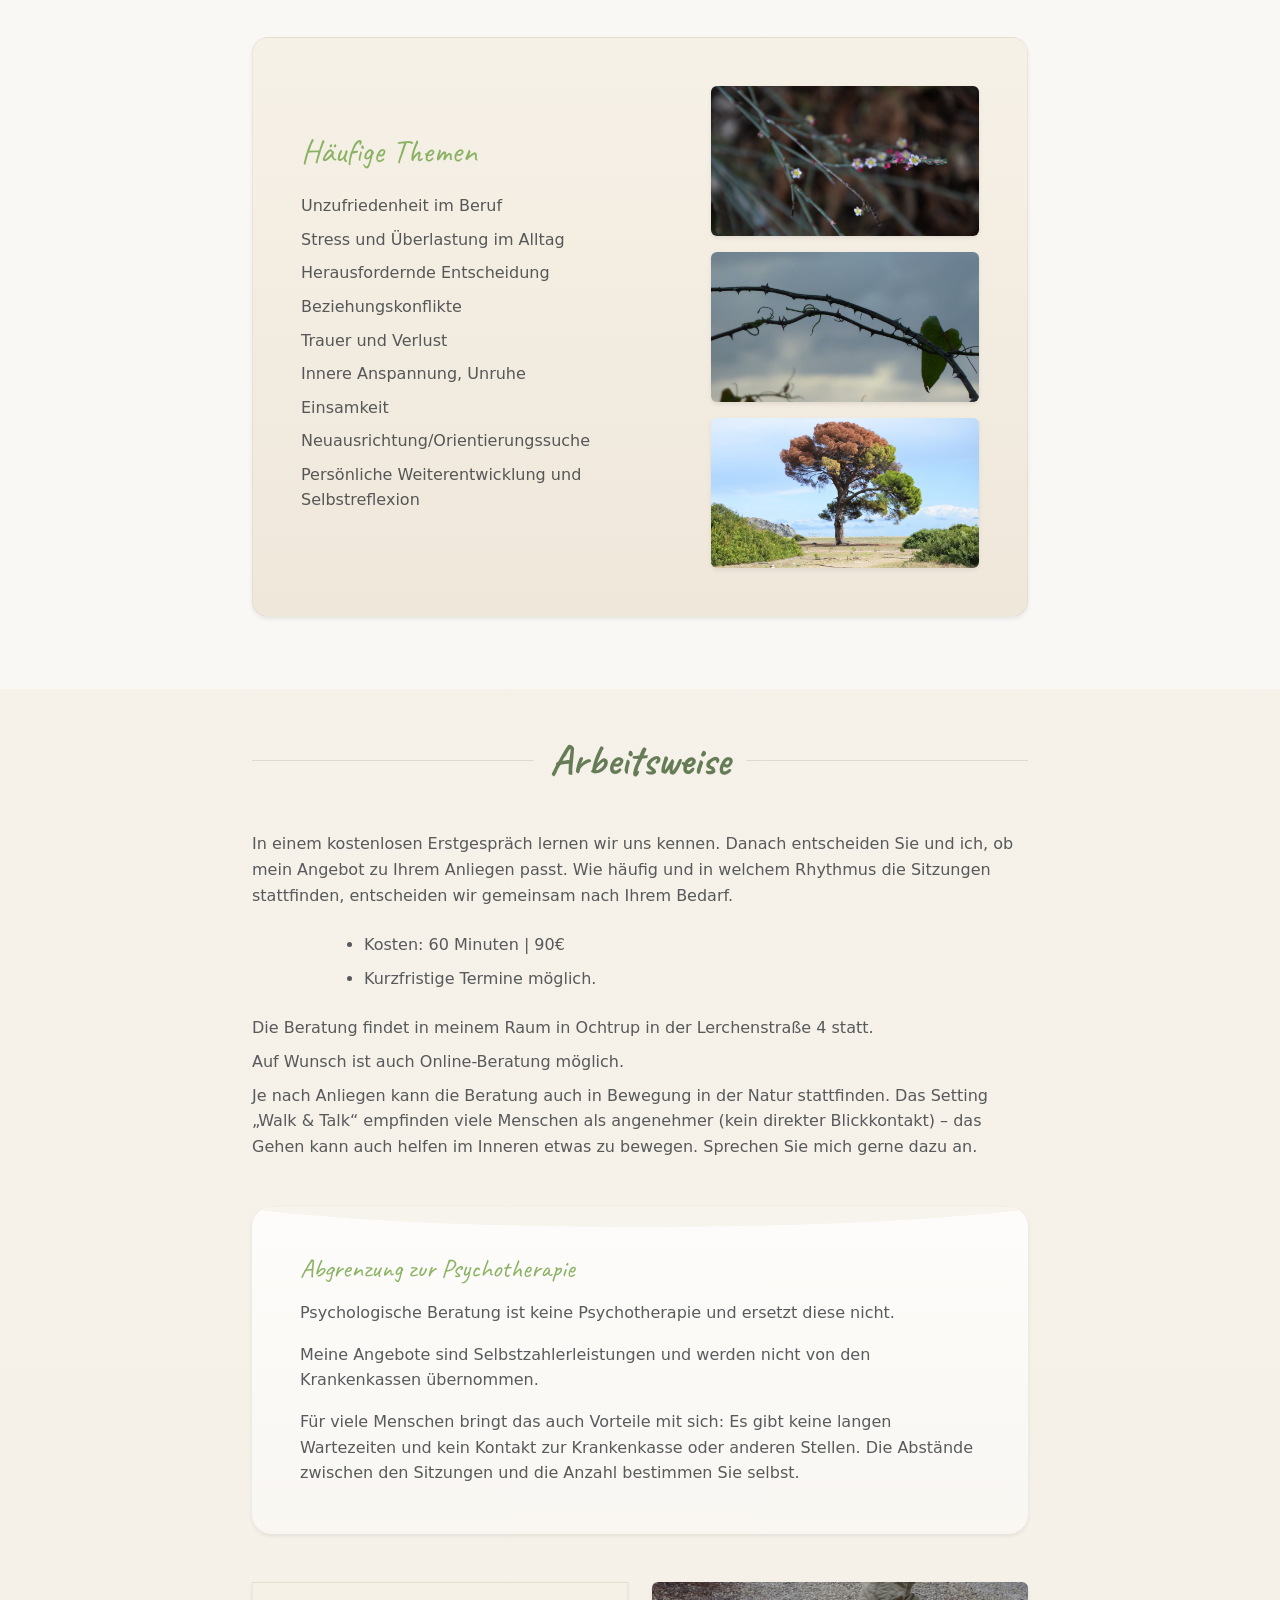
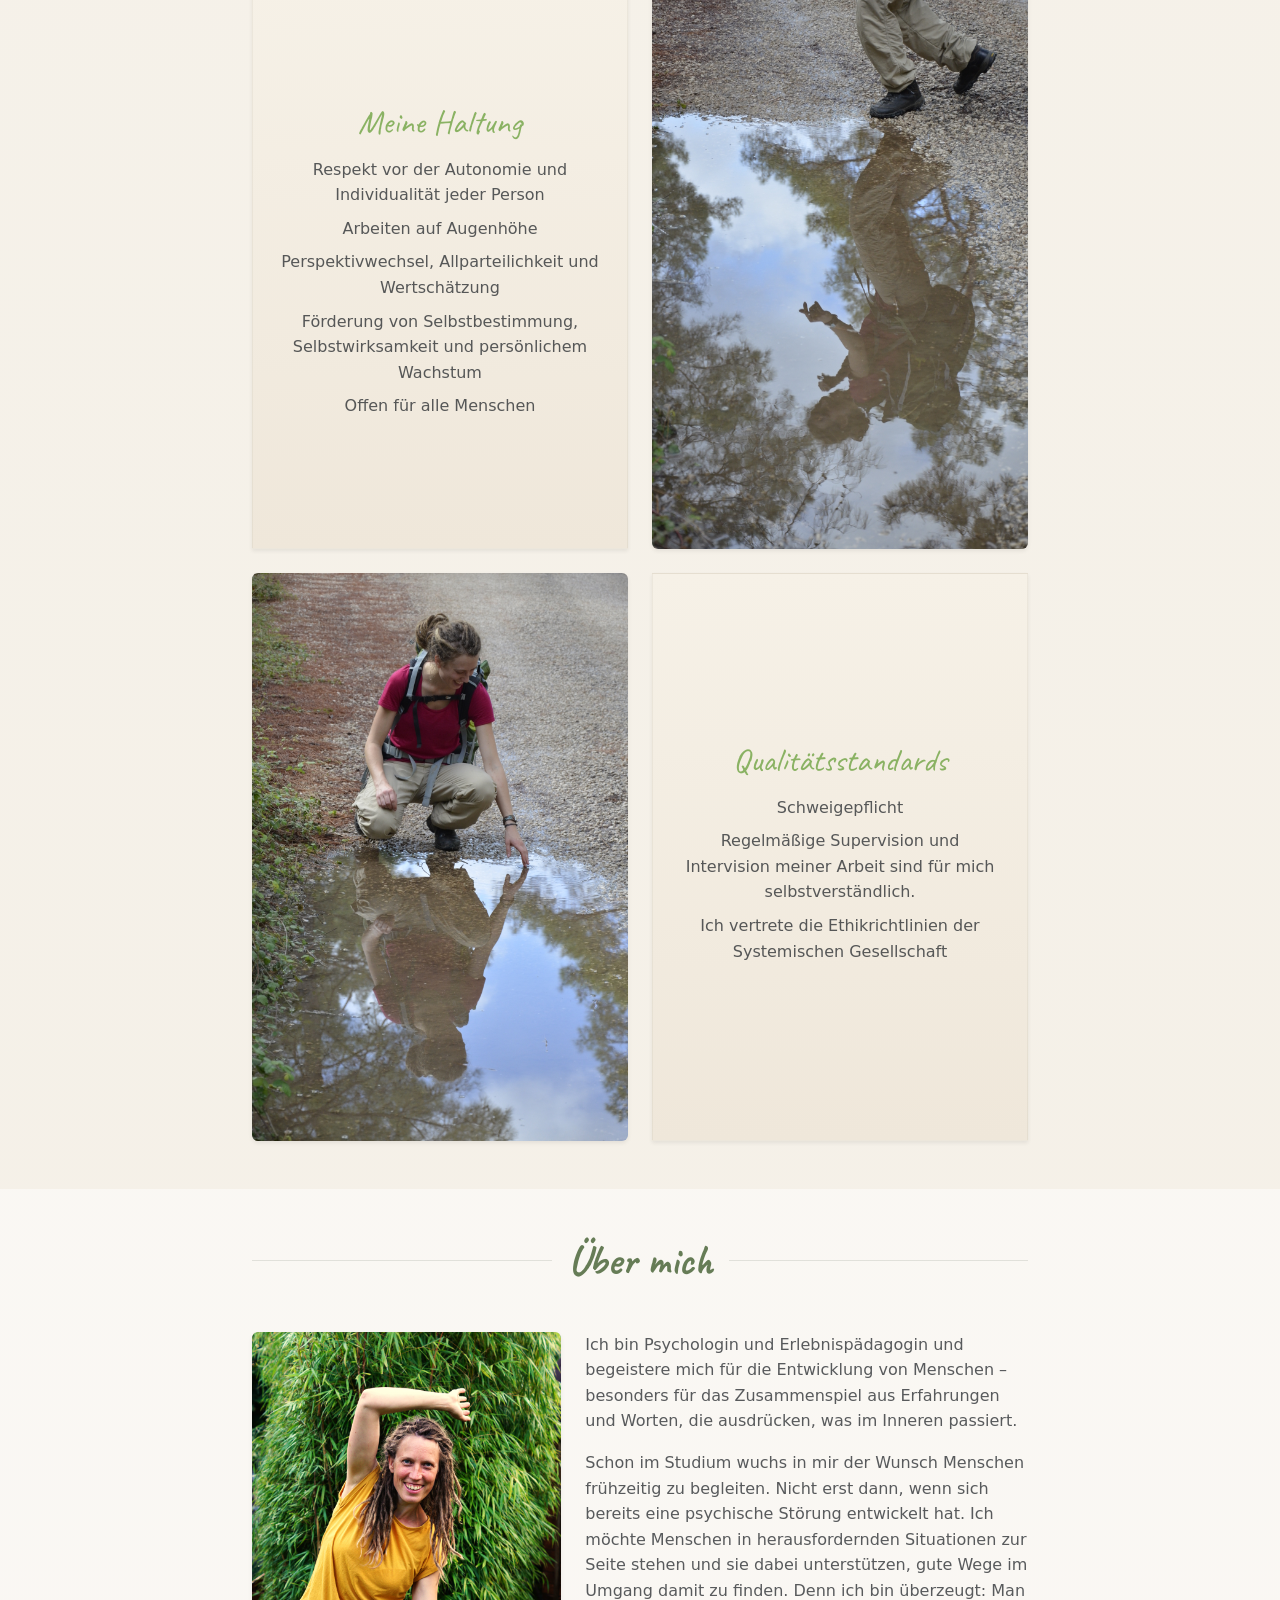
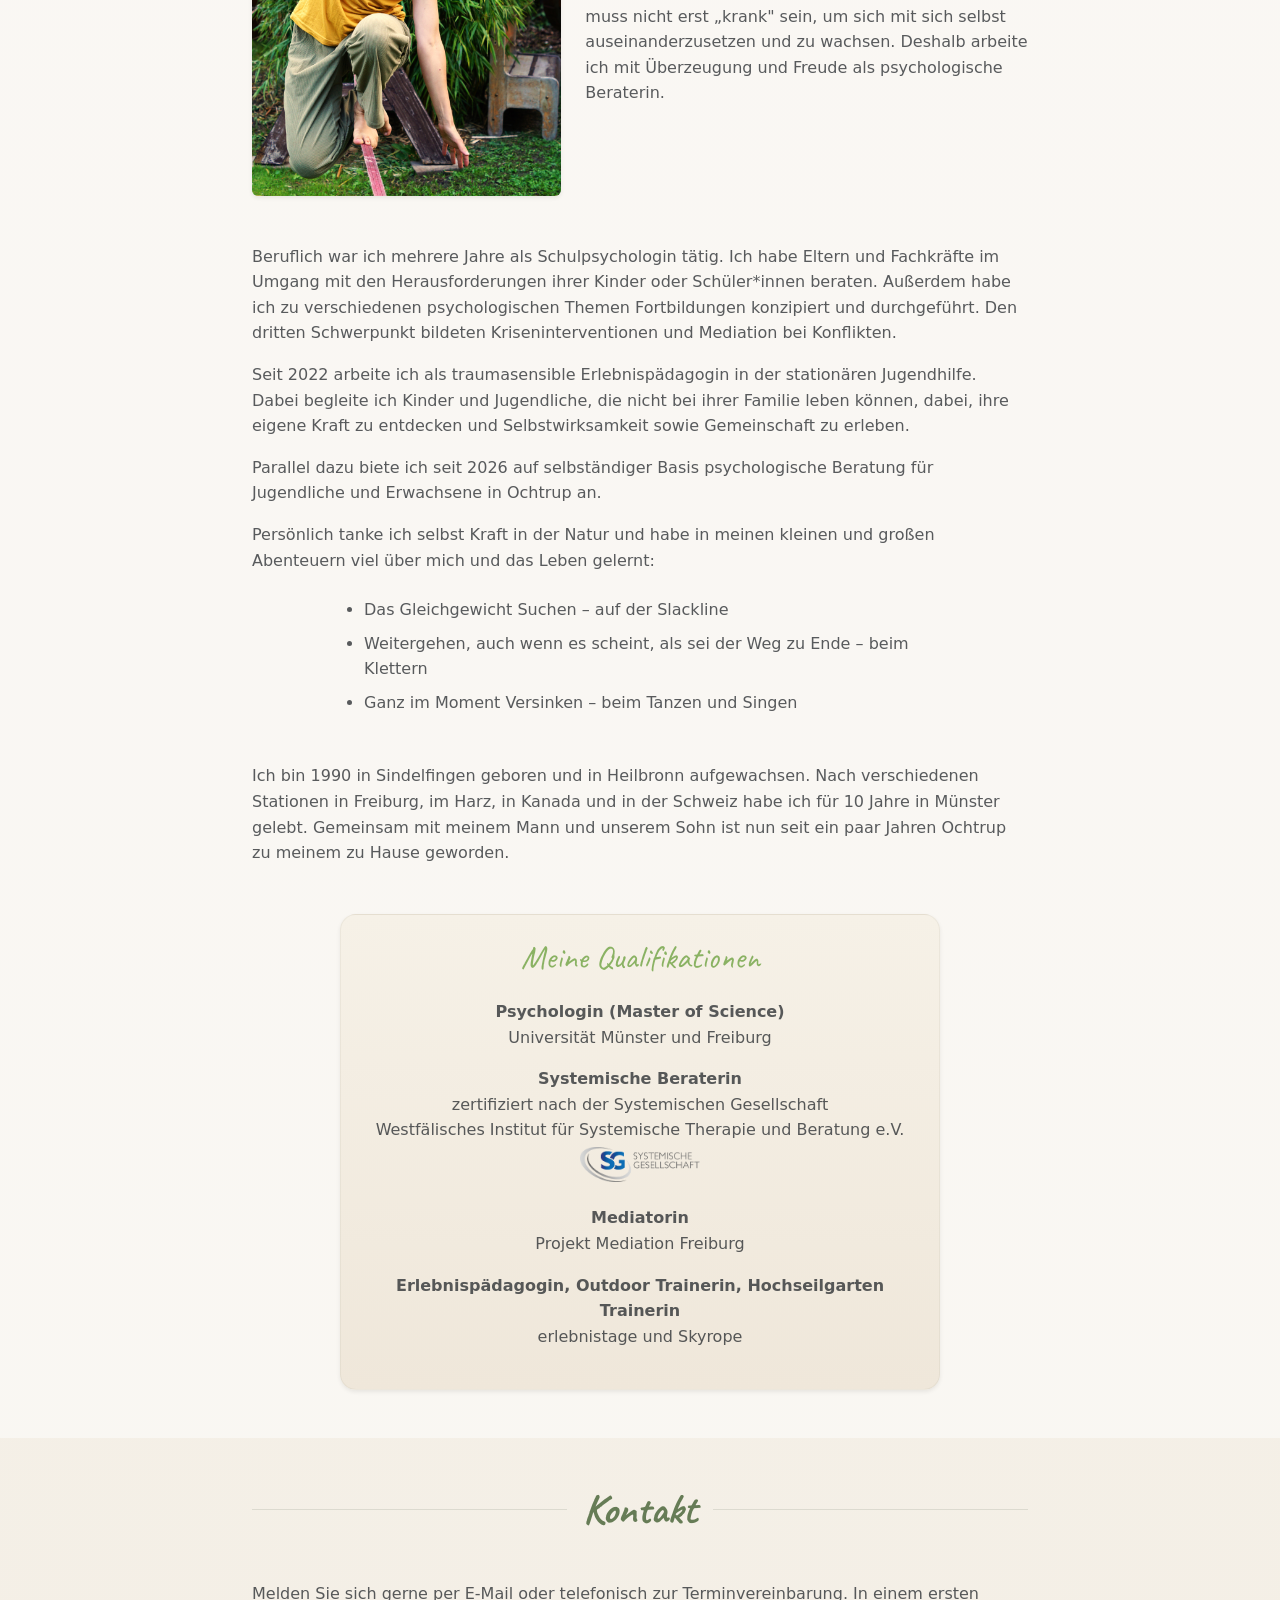
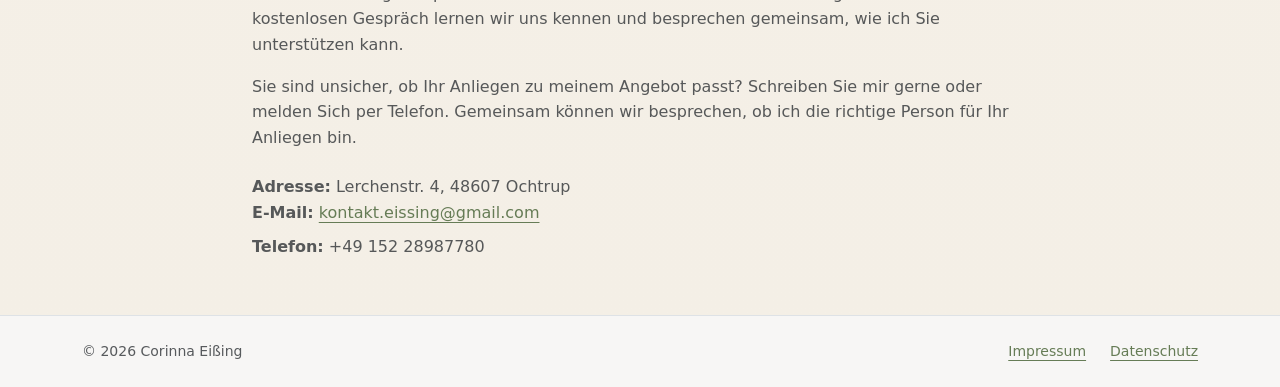
==== commit b7503e5b: "Über mich korrigiert" ====
--- a/index.html
+++ b/index.html
@@ -272,7 +272,7 @@
               Beraterin.</p>
           </div>
         </div>
-        <p class="text-muted text-start mb-3">Beruflich war ich mehrere Jahre als Schulpsychologin tätig. Ich habe Eltern und Fachkräfte im Umgang mit den Herausforderungen ihrer Kinder oder Schüler*innen beraten. Außerdem zu verschiedenen psychologischen Themen Fortbildungen konzipiert und durchgeführt. Den dritten Schwerpunkt bildeten Kriseninterventionen und Mediation bei Konflikten.  
+        <p class="text-muted text-start mb-3">Beruflich war ich mehrere Jahre als Schulpsychologin tätig. Ich habe Eltern und Fachkräfte im Umgang mit den Herausforderungen ihrer Kinder oder Schüler*innen beraten. Außerdem habe ich zu verschiedenen psychologischen Themen Fortbildungen konzipiert und durchgeführt. Den dritten Schwerpunkt bildeten Kriseninterventionen und Mediation bei Konflikten.  
           <p class="text-muted text-start mb-3">Seit 2022 arbeite ich als traumasensible Erlebnispädagogin in der stationären Jugendhilfe. Dabei
           begleite ich Kinder und Jugendliche, die nicht bei ihrer Familie leben können, dabei, ihre eigene Kraft zu entdecken und Selbstwirksamkeit sowie
           Gemeinschaft zu erleben. </p>
